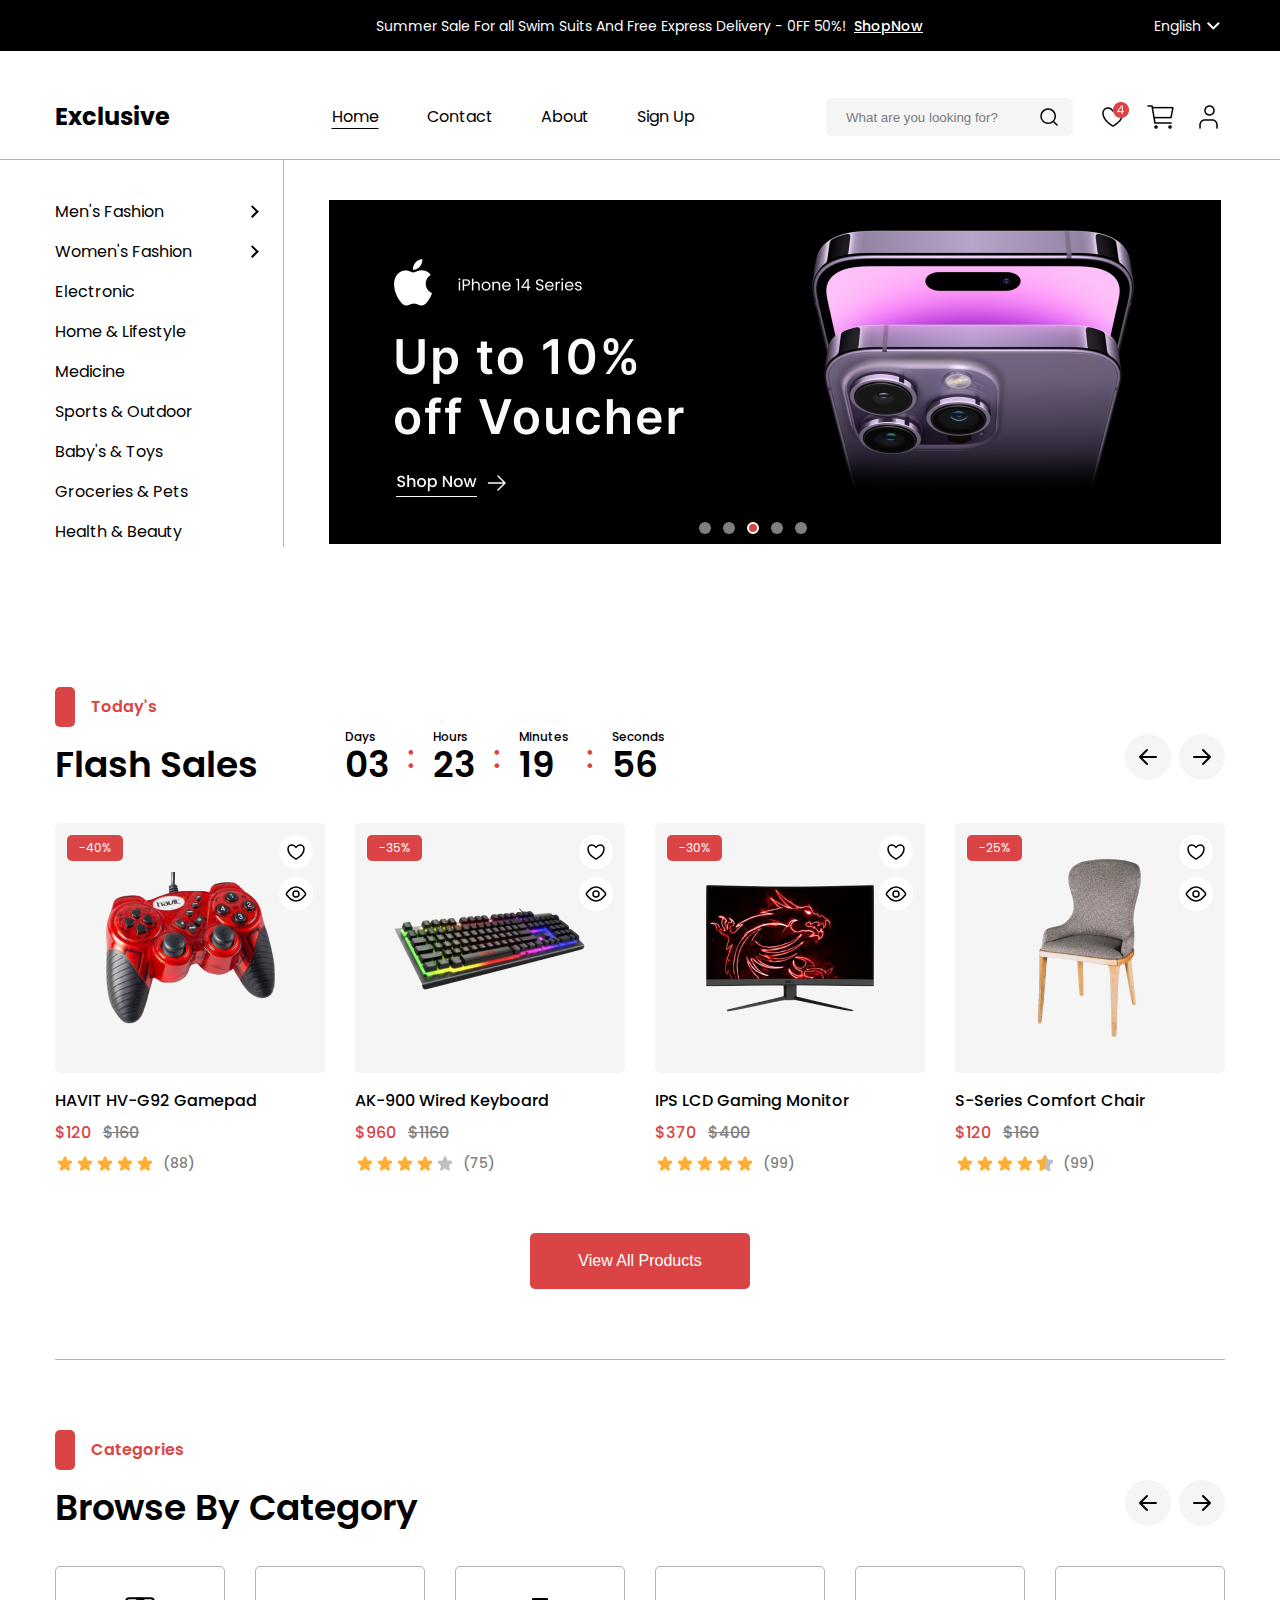
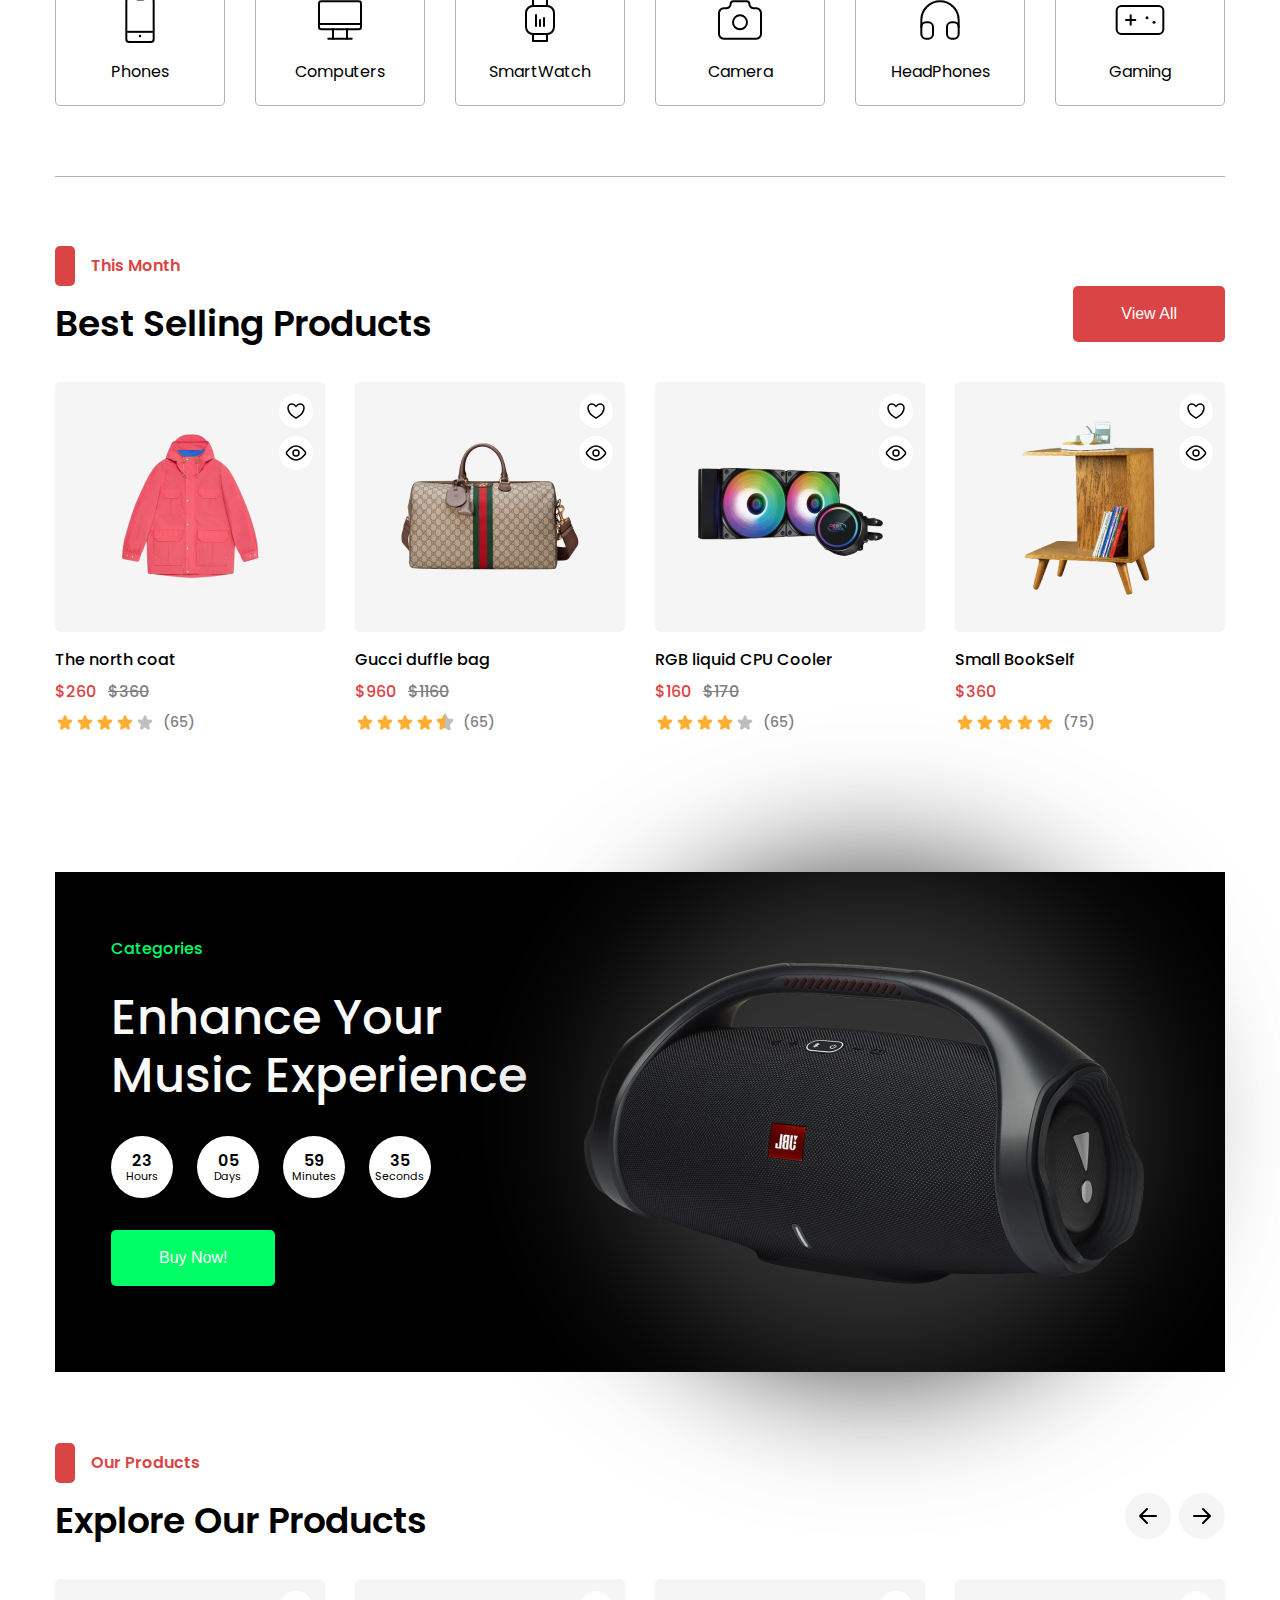
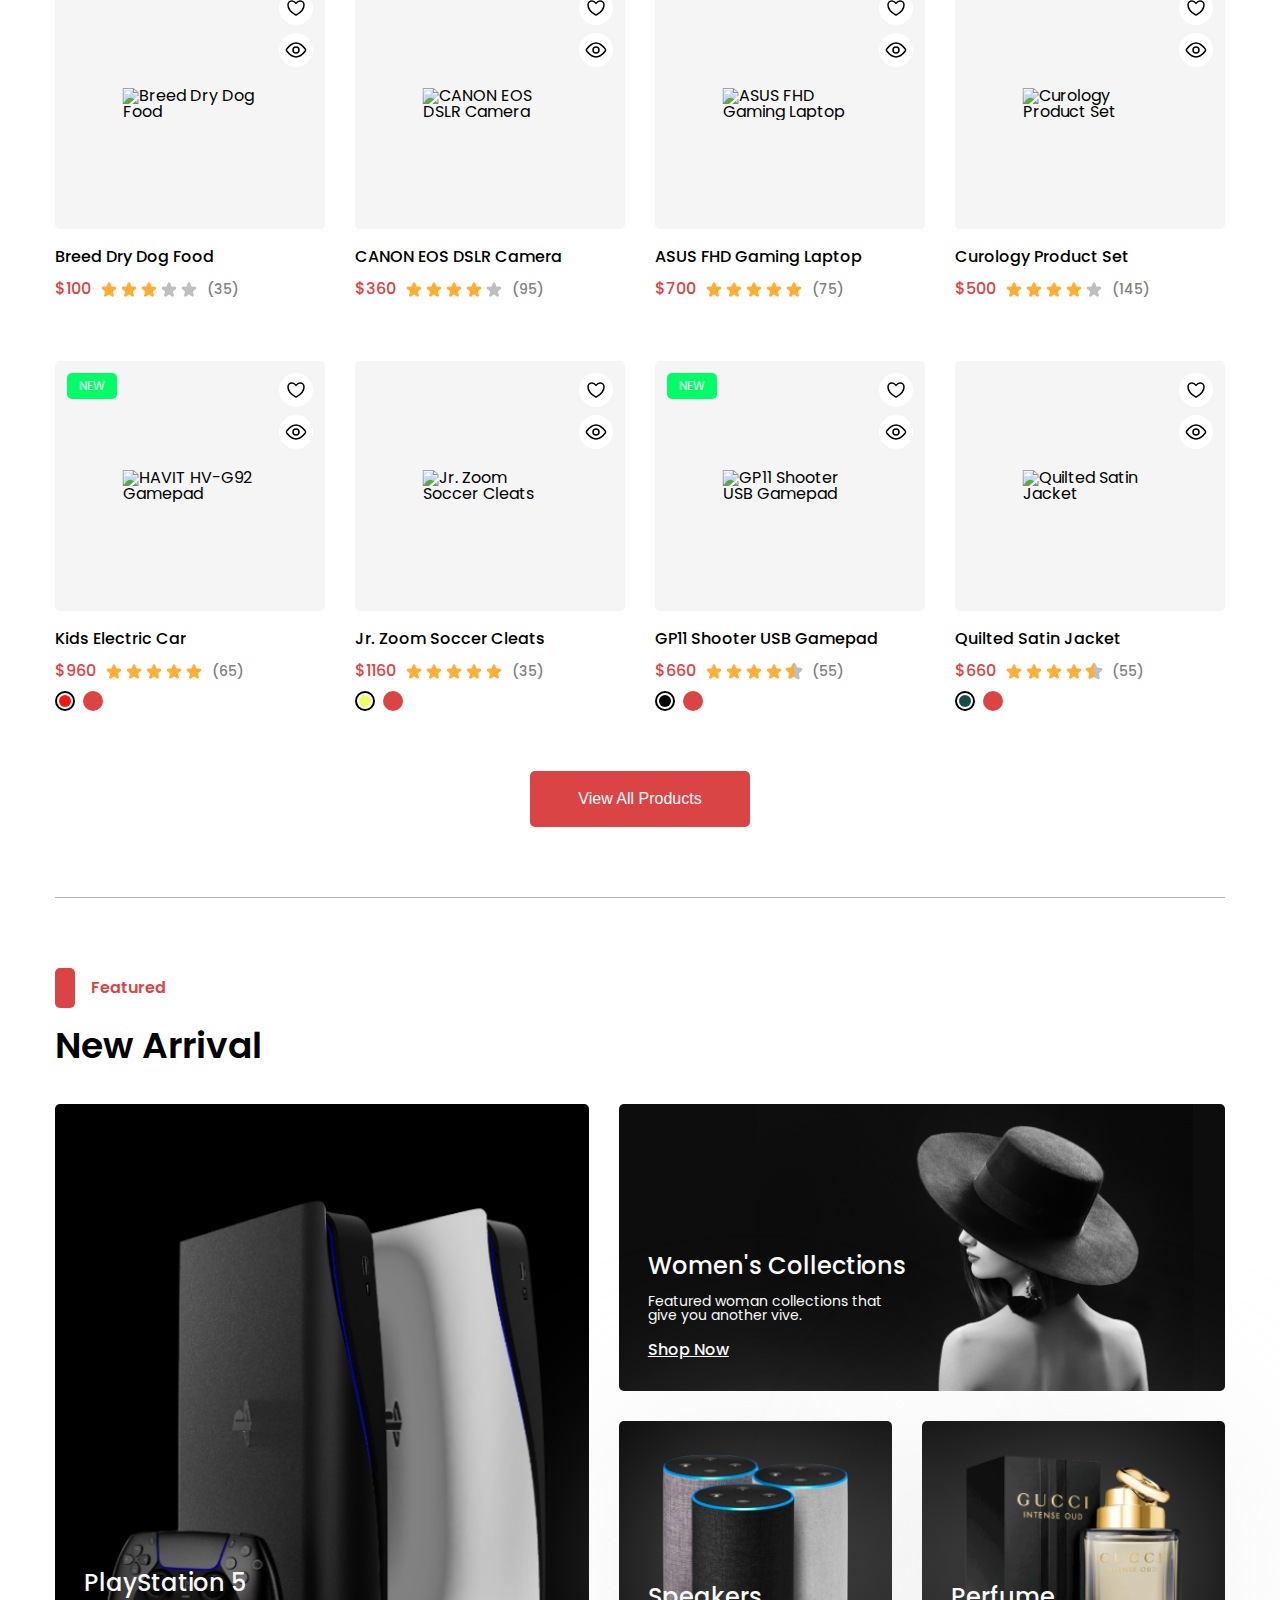
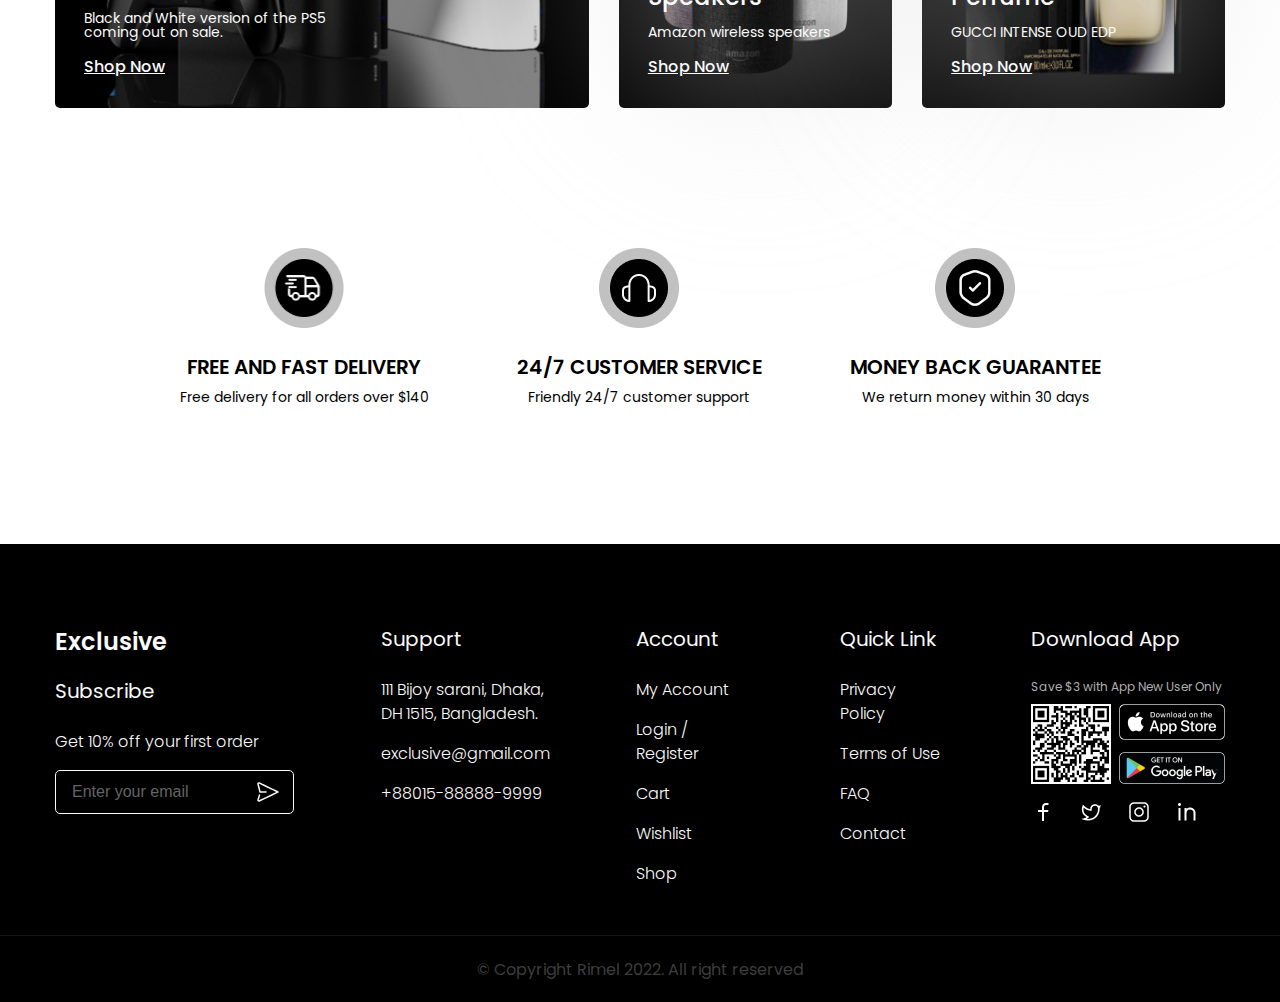
==== index.html @ c758a9e6 "not-found page" ====
<!DOCTYPE html>
<html lang="en">
<head>
	<meta charset="UTF-8">
	<meta name="viewport" content="width=device-width, initial-scale=1.0">
	<title>E-Commerce Website</title>
	<link rel="preconnect" href="https://fonts.googleapis.com">
	<link rel="preconnect" href="https://fonts.gstatic.com" crossorigin>
	<link href="https://fonts.googleapis.com/css2?family=Poppins:wght@100;200;300;400;500;600;700;800;900&display=swap" rel="stylesheet">
	<link rel="stylesheet" href="./css/style.css">
</head>
<body>
	
	<div class="wrapper">

		<header class="top-header">
			<div class="container">
				<div class="top-header__inner">
					<p>Summer Sale For all Swim Suits And Free Express Delivery - 0FF 50%!<a href="#">ShopNow</a></p>
					<div class="language-select">
						English
						<img src="./images/icons/drop-down.svg" alt="drop-down icon">
					</div>
				</div>
			</div>
		</header>

		<header class="header">

			<div class="container">
				<div class="header__inner">
					<a href="#" class="logo">Exclusive</a>
					<nav class="header-menu">
						<ul class="header-menu__list">		
							<li class="header-menu__list-item"><a href="" class="header-menu__list-link active-link">Home</a></li>
							<li class="header-menu__list-item"><a href="" class="header-menu__list-link">Contact</a></li>
							<li class="header-menu__list-item"><a href="" class="header-menu__list-link">About</a></li>
							<li class="header-menu__list-item"><a href="" class="header-menu__list-link">Sign Up</a></li>
						</ul>
					</nav>
					<div class="header-search-bar">
						<div class="search-bar">
							<input type="text" placeholder="What are you looking for?">
							<img class="search-icon" src="./images/icons/search.svg" alt="search-icon">
						</div>
						<div class="action-bar">
							<img src="./images/icons/wishlist.png" alt="wishlist">
							<img src="./images/icons/cart1.png" alt="favorite">
							<img src="./images/icons/user.png" alt="favorite">
						</div>
					</div>
				</div>
			</div>
		</header>

		<section class="hero-secton">
			<div class="container">
				<div class="hero-section__inner">
					<ul class="catalog-menu">
						<li class="catalog-menu__item">
							Men's Fashion
							<img class="arrow-expand" src="./images/icons/drop-down.png" alt="arrow-expand">
						</li>
						<li class="catalog-menu__item">
							Women's Fashion
							<img class="arrow-expand" src="./images/icons/drop-down.png" alt="arrow-expand">
						</li>
						<li class="catalog-menu__item"><a href="#">Electronic</a></li>
						<li class="catalog-menu__item"><a href="#">Home & Lifestyle</a></li>
						<li class="catalog-menu__item"><a href="#">Medicine</a></li>
						<li class="catalog-menu__item"><a href="#">Sports & Outdoor</a></li>
						<li class="catalog-menu__item"><a href="#">Baby's & Toys</a></li>
						<li class="catalog-menu__item"><a href="#">Groceries & Pets</a></li>
						<li class="catalog-menu__item"><a href="#">Health & Beauty</a></li>
					</ul>
					<div class="hero-slider">
						<img src="./images/Frame 560.png" alt="Hero Section">
						<div class="slider-swap">
							<div></div>
							<div></div>
							<div class="active-slider"></div>
							<div></div>
							<div></div>
						</div>
					</div>
				</div>
			</div>
		</section>

		<main class="main">
			<div class="container">
				<section class="today">
					<div class="section-description">
						<header class="section-header">
							<h1 class="section-header__name">Today's</h1>
							<h2 class="description-text">Flash Sales</h2>
						</header>
						<div class="section-options">
							<div class="sales-counter">
								<div>
									<p>Days</p>
									<span>03</span>
								</div>
								<span>:</span>
								<div>
									<p>Hours</p>
									<span>23</span>
								</div>
								<span>:</span>
								<div>
									<p>Minutes</p>
									<span>19</span>
								</div>
								<span>:</span>
								<div>
									<p>Seconds</p>
									<span>56</span>
								</div>
							</div>
							<div class="paginator">
								<img src="./images/icons/arrow-left.svg" alt="arrow-left" class="arrow-left">
								<img src="./images/icons/arrow-right.svg" alt="arrow-right" class="arrow-right">
							</div>
						</div>
					</div>
					<div class="cards-list">
						<div class="card">
							<div class="card-image-wrapper">
								<img src="./images/Frame 611.png" alt="HAVIT HV-G92 Gamepad" class="card-image">
							</div>
							<div class="discount">-40%</div>
							<div class="card-options">
								<img src="./images/icons/heart-small.svg" alt="heart-small" class="card-options__icon">
								<img src="./images/icons/quick-view.svg" alt="quick-view" class="card-options__icon">
							</div>
							<div class="card-details">
								<p class="card-name">HAVIT HV-G92 Gamepad</p>
								<div class="card-price">
									<p class="new-price">&#36;120</p>
									<p class="old-price">&#36;160</p>
								</div>
								<div class="rate">
									<img src="./images/five-star.png" alt="rate">
									<p class="card-rate">(88)</p>
								</div>
							</div>
						</div>
						<div class="card">
							<div class="card-image-wrapper">
								<img src="./images/Frame 612.png" alt="K-900 Wired Keyboard" class="card-image">
							</div>
							<div class="discount">-35%</div>
							<div class="card-options">
								<img src="./images/icons/heart-small.svg" alt="heart-small" class="card-options__icon">
								<img src="./images/icons/quick-view.svg" alt="quick-view" class="card-options__icon">
							</div>
							<div class="card-details">
								<p class="card-name">AK-900 Wired Keyboard</p>
								<div class="card-price">
									<p class="new-price">&#36;960</p>
									<p class="old-price">&#36;1160</p>
								</div>
								<div class="rate">
									<img src="./images/four-star.png" alt="rate">
									<p class="card-rate">(75)</p>
								</div>
							</div>
						</div>
						<div class="card">
							<div class="card-image-wrapper">
								<img src="./images/Frame 613.png" alt="IPS LCD Gaming Monitor" class="card-image">
							</div>
							<div class="discount">-30%</div>
							<div class="card-options">
								<img src="./images/icons/heart-small.svg" alt="heart-small" class="card-options__icon">
								<img src="./images/icons/quick-view.svg" alt="quick-view" class="card-options__icon">
							</div>
							<div class="card-details">
								<p class="card-name">IPS LCD Gaming Monitor</p>
								<div class="card-price">
									<p class="new-price">&#36;370</p>
									<p class="old-price">&#36;400</p>
								</div>
								<div class="rate">
									<img src="./images/five-star.png" alt="rate">
									<p class="card-rate">(99)</p>
								</div>
							</div>
						</div>
						<div class="card">
							<div class="card-image-wrapper">
								<img src="./images/Frame 614.png" alt="S-Series Comfort Chair" class="card-image">
							</div>
							<div class="discount">-25%</div>
							<div class="card-options">
								<img src="./images/icons/heart-small.svg" alt="heart-small" class="card-options__icon">
								<img src="./images/icons/quick-view.svg" alt="quick-view" class="card-options__icon">
							</div>
							<div class="card-details">
								<p class="card-name">S-Series Comfort Chair</p>
								<div class="card-price">
									<p class="new-price">&#36;120</p>
									<p class="old-price">&#36;160</p>
								</div>
								<div class="rate">
									<img src="./images/four-half-star.png" alt="rate">
									<p class="card-rate">(99)</p>
								</div>
							</div>
						</div>
					</div>
					<div class="button-wrapper" style="justify-content: center;">					
						<button class="button button-primary">View All Products</button>
					</div>
				</section>
				<hr class="divider">
				<section class="categories">
					<div class="section-description">
						<header class="section-header">
							<h1 class="section-header__name">Categories</h1>
							<h2 class="description-text">Browse By Category</h2>
						</header>
						<div class="section-options">
							<div class="paginator">
								<img src="./images/icons/arrow-left.svg" alt="arrow-left" class="arrow-left">
								<img src="./images/icons/arrow-right.svg" alt="arrow-right" class="arrow-right">
							</div>
						</div>
					</div>
					<div class="category-list">
						<div class="category">
							<img src="./images/icons/category-cellphone.svg" alt="phone icon" class="category-icon">
							<p class="category-name">Phones</p>
						</div>
						<div class="category">
							<img src="./images/icons/category-computer.svg" alt="computer icon" class="category-icon">
							<p class="category-name">Computers</p>
						</div>
						<div class="category">
							<img src="./images/icons/category-smartwatch.svg" alt="smartwatch icon" class="category-icon">
							<p class="category-name">SmartWatch</p>
						</div>
						<div class="category">
							<img src="./images/icons/category-camera.svg" alt="camera icon" class="category-icon">
							<p class="category-name">Camera</p>
						</div>
						<div class="category">
							<img src="./images/icons/category-headphones.svg" alt="headphones icon" class="category-icon">
							<p class="category-name">HeadPhones</p>
						</div>
						<div class="category">
							<img src="./images/icons/category-gamepad.svg" alt="gaming icon" class="category-icon">
							<p class="category-name">Gaming</p>
						</div>
					</div>
				</section>
				<hr class="divider">
				<section class="this-month">
					<div class="section-description">
						<header class="section-header">
							<h1 class="section-header__name">This Month</h1>
							<h2 class="description-text">Best Selling Products</h2>
						</header>
						<div class="section-options">
							<div class="button-wrapper" style="justify-content: end;">
								<button class="button button-primary">View All</button>
							</div>
						</div>
					</div>
					<div class="cards-list">
						<div class="card">
							<div class="card-image-wrapper">
								<img src="./images/Frame 615.png" alt="The north coat" class="card-image">
							</div>
							<div class="card-options">
								<img src="./images/icons/heart-small.svg" alt="heart-small" class="card-options__icon">
								<img src="./images/icons/quick-view.svg" alt="quick-view" class="card-options__icon">
							</div>
							<div class="card-details">
								<p class="card-name">The north coat</p>
								<div class="card-price">
									<p class="new-price">&#36;260</p>
									<p class="old-price">&#36;360</p>
								</div>
								<div class="rate">
									<img src="./images/four-star.png" alt="rate">
									<p class="card-rate">(65)</p>
								</div>
							</div>
						</div>
						<div class="card">
							<div class="card-image-wrapper">
								<img src="./images/Frame 616.png" alt="Gucci duffle bag" class="card-image">
							</div>
							<div class="card-options">
								<img src="./images/icons/heart-small.svg" alt="heart-small" class="card-options__icon">
								<img src="./images/icons/quick-view.svg" alt="quick-view" class="card-options__icon">
							</div>
							<div class="card-details">
								<p class="card-name">Gucci duffle bag</p>
								<div class="card-price">
									<p class="new-price">&#36;960</p>
									<p class="old-price">&#36;1160</p>
								</div>
								<div class="rate">
									<img src="./images/four-half-star.png" alt="rate">
									<p class="card-rate">(65)</p>
								</div>
							</div>
						</div>
						<div class="card">
							<div class="card-image-wrapper">
								<img src="./images/Frame 617.png" alt="RGB liquid CPU Cooler" class="card-image">
							</div>
							<div class="card-options">
								<img src="./images/icons/heart-small.svg" alt="heart-small" class="card-options__icon">
								<img src="./images/icons/quick-view.svg" alt="quick-view" class="card-options__icon">
							</div>
							<div class="card-details">
								<p class="card-name">RGB liquid CPU Cooler</p>
								<div class="card-price">
									<p class="new-price">&#36;160</p>
									<p class="old-price">&#36;170</p>
								</div>
								<div class="rate">
									<img src="./images/four-star.png" alt="rate">
									<p class="card-rate">(65)</p>
								</div>
							</div>
						</div>
						<div class="card">
							<div class="card-image-wrapper">
								<img src="./images/Frame 618.png" alt="Small BookSelf" class="card-image">
							</div>
							<div class="card-options">
								<img src="./images/icons/heart-small.svg" alt="heart-small" class="card-options__icon">
								<img src="./images/icons/quick-view.svg" alt="quick-view" class="card-options__icon">
							</div>
							<div class="card-details">
								<p class="card-name">Small BookSelf</p>
								<div class="card-price">
									<p class="new-price">&#36;360</p>
								</div>
								<div class="rate">
									<img src="./images/five-star.png" alt="rate">
									<p class="card-rate">(75)</p>
								</div>
							</div>
						</div>
					</div>
				</section>
				<div class="special-offer">
					<div class="special-offer__left">
						<p>Categories</p>
						<h3>Enhance Your Music Experience</h3>
						<div class="special-offer__counter">
							<div>
								<span>23</span>
								<p>Hours</p>
							</div>
							<div>
								<span>05</span>
								<p>Days</p>
							</div>
							<div>
								<span>59</span>
								<p>Minutes</p>
							</div>
							<div>
								<span>35</span>
								<p>Seconds</p>
							</div>
						</div>
						<div class="button-wrapper" style="justify-content: start;">
							<button class="button button-special-offer">Buy Now!</button>
						</div>
					</div>
					<div class="special-offer__right">
						<img src="./images/JBL.png" alt="JBL">
						<div class="special-offer__right-shadow"></div>
					</div>
				</div>
				<section class="products">
					<div class="section-description">
						<header class="section-header">
							<h1 class="section-header__name">Our Products</h1>
							<h2 class="description-text">Explore Our Products</h2>
						</header>
						<div class="section-options">
							<div class="paginator">
								<img src="./images/icons/arrow-left.svg" alt="arrow-left" class="arrow-left">
								<img src="./images/icons/arrow-right.svg" alt="arrow-right" class="arrow-right">
							</div>
						</div>
					</div>
					<div class="cards-list">
						<div class="card">
							<div class="card-image-wrapper">
								<img src="./images/Frame 601.png" alt="Breed Dry Dog Food" class="card-image">
							</div>
							<div class="card-options">
								<img src="./images/icons/heart-small.svg" alt="heart-small" class="card-options__icon">
								<img src="./images/icons/quick-view.svg" alt="quick-view" class="card-options__icon">
							</div>
							<div class="card-details">
								<p class="card-name">Breed Dry Dog Food</p>
								<div class="rate">
									<p class="new-price">&#36;100</p>
									<img src="./images/three-star.png" alt="rate">
									<p class="card-rate">(35)</p>
								</div>
							</div>
						</div>
						<div class="card">
							<div class="card-image-wrapper">
								<img src="./images/Frame 602.png" alt="CANON EOS DSLR Camera" class="card-image">
							</div>
							<div class="card-options">
								<img src="./images/icons/heart-small.svg" alt="heart-small" class="card-options__icon">
								<img src="./images/icons/quick-view.svg" alt="quick-view" class="card-options__icon">
							</div>
							<div class="card-details">
								<p class="card-name">CANON EOS DSLR Camera</p>
								<div class="rate">
									<p class="new-price">&#36;360</p>
									<img src="./images/four-star.png" alt="rate">
									<p class="card-rate">(95)</p>
								</div>
							</div>
						</div>
						<div class="card">
							<div class="card-image-wrapper">
								<img src="./images/Frame 603.png" alt="ASUS FHD Gaming Laptop" class="card-image">
							</div>
							<div class="card-options">
								<img src="./images/icons/heart-small.svg" alt="heart-small" class="card-options__icon">
								<img src="./images/icons/quick-view.svg" alt="quick-view" class="card-options__icon">
							</div>
							<div class="card-details">
								<p class="card-name">ASUS FHD Gaming Laptop</p>
								<div class="rate">
									<p class="new-price">&#36;700</p>
									<img src="./images/five-star.png" alt="rate">
									<p class="card-rate">(75)</p>
								</div>
							</div>
						</div>
						<div class="card">
							<div class="card-image-wrapper">
								<img src="./images/Frame 604.png" alt="Curology Product Set " class="card-image">
							</div>
							<div class="card-options">
								<img src="./images/icons/heart-small.svg" alt="heart-small" class="card-options__icon">
								<img src="./images/icons/quick-view.svg" alt="quick-view" class="card-options__icon">
							</div>
							<div class="card-details">
								<p class="card-name">Curology Product Set </p>
								<div class="rate">
									<p class="new-price">&#36;500</p>
									<img src="./images/four-star.png" alt="rate">
									<p class="card-rate">(145)</p>
								</div>
							</div>
						</div>
						<div class="card">
							<div class="card-image-wrapper">
								<img src="./images/Frame 605.png" alt="HAVIT HV-G92 Gamepad" class="card-image">
							</div>
							<div class="new-incoming">NEW</div>
							<div class="card-options">
								<img src="./images/icons/heart-small.svg" alt="heart-small" class="card-options__icon">
								<img src="./images/icons/quick-view.svg" alt="quick-view" class="card-options__icon">
							</div>
							<div class="card-details">
								<p class="card-name">Kids Electric Car</p>
								<div class="rate">
									<p class="new-price">&#36;960</p>
									<img src="./images/five-star.png" alt="rate">
									<p class="card-rate">(65)</p>
								</div>
								<div class="color-version">
									<div class="active-color">
										<div style="background-color: #fb1314;"></div>
									</div>
									<div class="nonactive-color"></div>
								</div>
							</div>
						</div>
						<div class="card">
							<div class="card-image-wrapper">
								<img src="./images/Frame 606.png" alt="Jr. Zoom Soccer Cleats" class="card-image">
							</div>
							<div class="card-options">
								<img src="./images/icons/heart-small.svg" alt="heart-small" class="card-options__icon">
								<img src="./images/icons/quick-view.svg" alt="quick-view" class="card-options__icon">
							</div>
							<div class="card-details">
								<p class="card-name">Jr. Zoom Soccer Cleats</p>
								<div class="rate">
									<p class="new-price">&#36;1160</p>
									<img src="./images/five-star.png" alt="rate">
									<p class="card-rate">(35)</p>
								</div>
								<div class="color-version">
									<div class="active-color">
										<div style="background-color: #eeff61;"></div>
									</div>
									<div class="nonactive-color"></div>
								</div>
							</div>
						</div>
						<div class="card">
							<div class="card-image-wrapper">
								<img src="./images/Frame 607.png" alt="GP11 Shooter USB Gamepad" class="card-image">
							</div>
							<div class="new-incoming">NEW</div>
							<div class="card-options">
								<img src="./images/icons/heart-small.svg" alt="heart-small" class="card-options__icon">
								<img src="./images/icons/quick-view.svg" alt="quick-view" class="card-options__icon">
							</div>
							<div class="card-details">
								<p class="card-name">GP11 Shooter USB Gamepad</p>
								<div class="rate">
									<p class="new-price">&#36;660</p>
									<img src="./images/four-half-star.png" alt="rate">
									<p class="card-rate">(55)</p>
								</div>
								<div class="color-version">
									<div class="active-color">
										<div style="background-color: #000000;"></div>
									</div>
									<div class="nonactive-color"></div>
								</div>
							</div>
						</div>
						<div class="card">
							<div class="card-image-wrapper">
								<img src="./images/Frame 608.png" alt="Quilted Satin Jacket" class="card-image">
							</div>
							<div class="card-options">
								<img src="./images/icons/heart-small.svg" alt="heart-small" class="card-options__icon">
								<img src="./images/icons/quick-view.svg" alt="quick-view" class="card-options__icon">
							</div>
							<div class="card-details">
								<p class="card-name">Quilted Satin Jacket</p>
								<div class="rate">
									<p class="new-price">&#36;660</p>
									<img src="./images/four-half-star.png" alt="rate">
									<p class="card-rate">(55)</p>
								</div>
								<div class="color-version">
									<div class="active-color">
										<div style="background-color: #184a48;"></div>
									</div>
									<div class="nonactive-color"></div>
								</div>
							</div>
						</div>
					</div>
					<div class="button-wrapper" style="justify-content: center;">
						<button class="button button-primary">View All Products</button>
					</div>
				</section>
				<hr class="divider">
				<section class="featured">
					<div class="section-description">
						<header class="section-header">
							<h1 class="section-header__name">Featured</h1>
							<h2 class="description-text">New Arrival</h2>
						</header>
					</div>
					<div class="featured-cards">
						<div class="playstation">
							<div class="featured-description">
								<h4>PlayStation 5</h4>
								<p>Black and White version of the PS5 <br> coming out on sale.</p>
								<a href="#">Shop Now</a>
							</div>
							<img src="./images/arrival-ps.png" alt="PlayStation">
						</div>
						<div class="women-collection">
							<div class="featured-description">
								<h4>Women's Collections</h4>
								<p>Featured woman collections that <br> give you another vive.</p>
								<a href="#">Shop Now</a>
							</div>
							<img src="./images/arrival-woman.png" alt="Woman Collection">
						</div>
						<div class="speakers">
							<div class="featured-description">
								<h4>Speakers</h4>
								<p>Amazon wireless speakers</p>
								<a href="#">Shop Now</a>
							</div>
							<img src="./images/arrival-speakers.png" alt="Speakers">
						</div>
						<div class="perfume">
							<div class="featured-description">
								<h4>Perfume</h4>
								<p>GUCCI INTENSE OUD EDP</p>
								<a href="#">Shop Now</a>
							</div>
							<img src="./images/arrival-gucci.png" alt="Gucci">
						</div>
					</div>
				</section>
				<section class="services">
					<div class="services-item">
						<img class="service-icon" src="./images/icons/services-1.png" alt="services-1">
						<h6 class="service-name">FREE AND FAST DELIVERY</h6>
						<p class="service-description">Free delivery for all orders over $140</p>
					</div>
					<div class="services-item">
						<img class="service-icon" src="./images/icons/services-2.png" alt="services-2">
						<h6 class="service-name">24/7 CUSTOMER SERVICE</h6>
						<p class="service-description">Friendly 24/7 customer support</p>
					</div>
					<div class="services-item">
						<img class="service-icon" src="./images/icons/services-3.png" alt="services-3">
						<h6 class="service-name">MONEY BACK GUARANTEE</h6>
						<p class="service-description">We return money within 30 days</p>
					</div>
				</section>
			</div>
		

		</main>

		<footer class="footer">
			<div class="container">
				<nav class="footer-menu">
					<ul class="footer-menu__list">
						<li class="footer-menu__item">
							<h4 class="footer-menu__exclusive">Exclusive</h4>
						</li>
						<li class="footer-menu__item">
							<p class="footer-menu__title">Subscribe</p>
						</li>
						<li class="footer-menu__item">
							<p class="footer-menu__link">Get 10% off your first order</p>
							<div class="input-wrapper">
								<input type="text" class="footer-menu__input" placeholder="Enter your email">
								<img class="send-icon" src="./images/icons/send-arrow.png" alt="send-icon">
							</div>
						</li>
					</ul>
					<ul class="footer-menu__list">
						<li class="footer-menu__item">
							<p class="footer-menu__title">Support</p>
						</li>
						<li class="footer-menu__item">
							<a href="#" class="footer-menu__link">111 Bijoy sarani, Dhaka, <br>  DH 1515, Bangladesh.</a>
						</li>
						<li class="footer-menu__item">
							<a href="#" class="footer-menu__link">exclusive@gmail.com</a>
						</li>
						<li class="footer-menu__item">
							<a href="#" class="footer-menu__link">+88015-88888-9999</a>
						</li>
					</ul>
					<ul class="footer-menu__list">
						<li class="footer-menu__item">
							<p class="footer-menu__title">Account</p>
						</li>
						<li class="footer-menu__item">
							<a href="#" class="footer-menu__link">My Account</a>
						</li>
						<li class="footer-menu__item">
							<a href="#" class="footer-menu__link">Login / Register</a>
						</li>
						<li class="footer-menu__item">
							<a href="#" class="footer-menu__link">Cart</a>
						</li>
						<li class="footer-menu__item">
							<a href="#" class="footer-menu__link">Wishlist</a>
						</li>
						<li class="footer-menu__item">
							<a href="#" class="footer-menu__link">Shop</a>
						</li>
					</ul>
					<ul class="footer-menu__list">
						<li class="footer-menu__item">
							<p class="footer-menu__title">Quick Link</p>
						</li>
						<li class="footer-menu__item">
							<a href="#" class="footer-menu__link">Privacy Policy</a>
						</li>
						<li class="footer-menu__item">
							<a href="#" class="footer-menu__link">Terms of Use</a>
						</li>
						<li class="footer-menu__item">
							<a href="#" class="footer-menu__link">FAQ</a>
						</li>
						<li class="footer-menu__item">
							<a href="#" class="footer-menu__link">Contact</a>
						</li>
					</ul>
					<ul class="footer-menu__list">
						<li class="footer-menu__item">
							<p class="footer-menu__title">Download App</p>
						</li>
						<li class="footer-menu__item">
							<p class="footer-menu__description">Save $3 with App New User Only</p>
							<div class="app-download">
								<img src="./images/qrcode1.png" alt="QRCode">
								<div class="app-links">
									<img src="./images/download-app.png" alt="App Store link">
									<img src="./images/download-google.png" alt="Google Play link">
								</div>
							</div>
						</li>
						<li class="footer-menu__item">
							<div class="socials">
								<img src="./images/icons/icon-facebook.png" alt="Facebook">
								<img src="./images/icons/icon-twitter.png" alt="Twitter">
								<img src="./images/icons/icon-instagram.png" alt="Instagram">
								<img src="./images/icons/icon-linkedin.png" alt="LinkedIn">
							</div>
						</li>
					</ul>
				</nav>
			</div>
			<div class="copyright">
				&copy; Copyright Rimel 2022. All right reserved
			</div>
		</footer>
	</div>

</body>
</html>
---- css/style.css ----
@import url(./reset.css);

:root {
	/* COLORS */
}

html, body {
	font-family: Poppins, sans-serif;
	font-size: 16px;
	height: 100%;
}

body {
	height: 100vh;
}

.catalog-menu__item:hover,
.card:hover {
	cursor: pointer;
}

.container {
	max-width: 1200px;
	padding: 0 15px;
	margin: 0 auto;
}

.top-header {
	background-color: #000000;
}

.top-header__inner {
	display: flex;
	justify-content: end;
	align-items: center;
	gap: 231px;
	padding: 13.5px 0;
	font-size: 14px;
	color: #fafafa;
}

.top-header__inner p a {
	margin-left: 8px;
	color: #ffffff;
	font-weight: 500;
	text-decoration: underline;
}

.language-select {
	display: flex;
	align-items: center;
}

/* HEADER */

.header {
	border-bottom: 0.5px solid #b3b3b3;
}

.header__inner {
	display: flex;
	justify-content: space-between;
	align-items: center;
	margin: 47px 0 23px 0;
}

.logo {
	font-size: 24px;
	font-weight: 700;
	color: #000000;
}

.header-menu {
	margin: 0 130px 0 160px;	
}

.header-menu__list {
	display: flex;
	gap: 48px;
}

.header-menu__list-link {
	text-underline-offset: 6px;
}

.header-search-bar {
	display: flex;
	gap: 24px;
}

.search-bar {
	position: relative;
}

.header-search-bar input {
	height: 38px;
	padding: 7px 50px 7px 20px;
	border: none;
	outline: none;
	background-color:#f5f5f5;
	border-radius: 5px;
}

.header-search-bar input::-webkit-input-placeholder {
	color: #7b7b7b;
}

.search-icon {
	position: absolute;
	right: 0;
	top: 7px;
	margin-right: 12px;
}

.action-bar {
	display: flex;
	align-items: center;
	gap: 16px;
}

.action-bar img {
	height: 32px;
	width: 32px;
}

.active-link {
	text-decoration: underline;
}

/* HERO SECTION */

.hero-section {

}

.hero-section__inner {
	display: flex;
	margin-bottom: 140px;
}

.catalog-menu {
	padding: 40px 16px 0 0;
	display: flex;
	flex-direction: column;
	gap: 16px;
	line-height: 1.5;
	border-right: 0.5px solid #b3b3b3;
}

.catalog-menu__item {
	display: flex;
	justify-content: space-between;
	align-items: center;
	gap: 51px;
}

.arrow-expand {
	transform: rotate(270deg);
}

.hero-slider {
	position: relative;
	padding: 40px 0 0 45px;
}

.slider-swap {
	position: absolute;
	display: flex;
	gap: 12px;
	bottom: 13px;
	left: 50%;
	transform: translateX(-50%);
}

.slider-swap div {
	width: 12px;
	height: 12px;
	background-color:#7f7f7f;
	border-radius: 50%;
}

.active-slider {
	width: 14px;
	height: 14px;
	background-color:#db4444 !important;
	border: 2px solid #ffffff;
}

/* MAIN SECTION */

.section-description {
	width: 100%;
	display: flex;
	gap: 87px;
	margin-bottom: 40px;
	align-items: end;
}

.section-header {
	display: flex;
	flex-direction: column;
	gap: 20px;
}

.section-header__name {
	display: flex;
	align-items: center;
	font-size: 16px;
	font-weight: 600;
	color:#db4444;
}

.section-header__name::before {
	content: '';
	display: inline-block;
	margin-right: 16px;
	width: 20px;
	height: 40px;
	background-color: #db4444;
	border-radius: 5px;
}

.section-options {
	width: 100%;
	display: flex;
	align-items: center;
}

.description-text {
	font-size: 36px;
	font-weight: 600;
	white-space: nowrap;
}

.sales-counter {
	display: flex;
	gap: 17px;
	align-items: center;
}

.sales-counter > div > p{
	font-size: 12px;
	font-weight: 500;
	margin-bottom: 4px;
} 

.sales-counter > div > span{
	font-size: 36px;
	font-weight: 600;
} 

.sales-counter > span {
	font-size: 32px;
	font-weight: 500;
	color: #db4444;
}

.paginator {
	display: flex;
	gap: 8px;
	flex: 1;
	justify-content: flex-end;
}

.arrow-left, 
.arrow-right {
	padding: 11px;
	background-color: #f5f5f5;
	border-radius: 50%;
}

.cards-list {
	display: grid;
	grid-template-columns: repeat(4, 1fr);
	gap: 60px 30px;
	margin-bottom: 60px;
}

.card {
	width: 270px;
	/* height: 350px; */
	position: relative;
}

.card-image-wrapper {
	position: relative;
	width: 270px;
	height: 250px;
	background-color: #f5f5f5;
	border-radius: 5px;
}

.card-image {
	position: absolute;
	top: 50%;
	left: 50%;
	transform: translate(-50%, -50%);
}

.discount {
	position: absolute;
	top: 12px;
	left: 12px;
	padding: 4px 12px;
	font-size: 12px;
	line-height: 1.5;
	color: #ffffff;
	background-color: #db4444;
	border-radius: 5px;
}

.card-options {
	position: absolute;
	top: 12px;
	right: 12px;
	display: flex;
	flex-direction: column;
	gap: 8px;
}

.card-options__icon {
	padding: 5px;
	background-color: #ffffff;
	border-radius: 50%;
}

.card-details {
	margin-top: 16px;
	display: flex;
	flex-direction: column;
	gap: 8px;
}

.card-details > * {
	line-height: 1.5;
}

.card-name {
	font-weight: 500;
}

.card-price {
	display: flex;
	gap: 12px;
	font-weight: 500;
}

.new-price {
	color: #db4444;
}

.old-price {
	color: #808080;
	text-decoration: line-through;
}

.rate {
	display: flex;
	gap: 8px;
	align-items: center;
	font-weight: 500;
}

.card-rate {
	font-size: 14px;
	line-height: 1;
	color:#808080;
}

.color-version {
	display: flex;
	align-items: center;
	gap: 8px;
}

.active-color {
	height: 20px;
	width: 20px;
	border: 2px solid #000000;
	padding: 2px;
	border-radius: 50%;
}

.active-color div {
	height: 100%;
	width: 100%;
	border-radius: 50%;
}

.nonactive-color {
	height: 20px;
	width: 20px;
	background-color: #db4444;
	border-radius: 50%;
}

/* BUTTONS */

.button-wrapper {
	width: 100%;
	display: flex;
	align-items: center;
}

.button {
	font-size: 16px;
	line-height: 1.5;
	font-weight: 500;
	border-radius: 5px;
	border: none;
}

.button-primary {
	padding: 16px 48px;
	color: #ffffff;
	background-color: #db4444;
}

.button-special-offer {
	padding: 16px 48px;
	color: #ffffff;
	background-color: #00ff66;
}

.button-sign-red {
	width: 100%;
	padding: 16px 0;
	color: #ffffff;
	background-color: #db4444;
}

.button-sign-white {
	width: 100%;
	padding: 16px 0;
	color: #000000;
	background-color: #ffffff;
}

.divider {
	margin: 70px 0;
	border: none;
	height: 0.5px;
	background-color: #b3b3b3;
}

.category-list {
	display: flex;
	gap: 30px;
}

.category {
	width: 170px;
	padding: 25px 0;
	display: flex;
	flex-direction: column;
	justify-content: space-between;
	align-items: center;
	gap: 16px;
	border: 1px solid #b3b3b3;
	border-radius: 5px;
}

.new-incoming {
	position: absolute;
	top: 12px;
	left: 12px;
	padding: 4px 12px;
	font-size: 12px;
	line-height: 1.5;
	color: #ffffff;
	background-color: #00ff66;
	border-radius: 5px;
}

.special-offer {
	width: 100%;
	height: 500px;
	margin: 140px 0 71px 0;
	display: flex;
	background-color: #000000;
}

.special-offer__left {
	width: 443px;
	margin: 69px 0 0 56px;
	display: flex;
	flex-direction: column;
	gap: 32px;
}

.special-offer__left > p {
	color: #00ff66;
	font-size: 16px;
	font-weight: 500;
}

.special-offer__left > h3 {
	font-size: 48px;
	color: #fafafa;
	font-weight: 500;
	line-height: 1.2;
}

.special-offer__counter {
	display: flex;
	gap: 24px;
}

.special-offer__counter div {
	height: 62px;
	width: 62px;
	display: flex;
	flex-direction: column;
	align-items: center;
	justify-content: center;
	color: #000000;
	background-color: #ffffff;
	border-radius: 50%;
	line-height: 1.1;
}

.special-offer__counter span {
	font-size: 16px;
	font-weight: 600;
}

.special-offer__counter p {
  font-size: 11px;
}

.special-offer__right {
	position: relative;
	margin-left: 27px;
}

.special-offer__right img {
	position: relative;
	top: 50%;
	transform: translateY(-50%);
	z-index: 1;
}

.special-offer__right-shadow {
	position: absolute;
	width: 550px;
	height: 500px;
	top: 0; 
	right: 0;
	background-color: #333333;
	border-radius: 50%;
	filter: blur(70px);
}

.featured-cards {
	display: grid;
	grid-template-columns: repeat(4, 1fr);
	grid-template-rows: repeat(2, 1fr);
	gap: 30px;
	color: #fafafa;
}

.featured-cards img {
	height: 100%;
}

.playstation, 
.women-collection,
.speakers,
.perfume {
	position: relative;
	border-radius: 5px;
}

.playstation {
	grid-row: 1 / 3;
	grid-column: 1 / 3;
	padding: 89px 30px 0 29px;
	background-color: #000000;
}

.women-collection {
	grid-row: 1 / 2;
	grid-column: 3 / 5;
	padding: 0 0 0 138px;
	background-color: #0d0d0d;
}

.speakers {
	grid-row: 2 / 3;
	grid-column: 3 / 4;
}

.perfume {
	grid-row: 2 / 3;
	grid-column: 4 / 5;
}

.speakers, 
.perfume {
	position: relative;
	display: inline-block;
	padding: 31px 40px;
	background-color: #000000;
}

.speakers img, 
.perfume img {
	position: relative;
	z-index: 1;
}

.perfume::before,
.speakers::before {
  content: '';
  position: absolute;
  top: 50%;
  left: 50%;
  transform: translate(-50%, -50%);
  width: 100%;
  height: 100%;
  background-color: rgba(214, 214, 214, 0.4);
  border-radius: 50%;
  filter: blur(90px);
  z-index: 1;
}

.featured-description {
	position: absolute;
	left: 29px;
	bottom: 29px;
	display: flex;
	flex-direction: column;
	gap: 16px;
	z-index: 2;
}

.featured-description h4 {
	font-size: 24px;
	font-weight: 500;
}

.featured-description p {
	font-size: 14px;
}

.featured-description a {
	font-size: 16px;
	font-weight: 500;
	text-decoration: underline;
	line-height: 1.5;
}

.services {
	display: flex;
	justify-content: center;
	gap: 88px;
	margin: 140px 0;
}

.services-item {
	display: flex;
	flex-direction: column;
	align-items: center;
}

.service-icon {
	height: 80px;
	width: 80px;
	margin-bottom: 24px;
}

.service-name {
	font-size: 20px;
	font-weight: 600;
	margin-bottom: 8px;
	line-height: 1.5;
}

.service-description {
	font-size: 14px;
}

.footer {
	background-color: #000000;
}

.footer-menu {
	padding: 80px 0 60px 0;
	display: flex;
	gap: 87px;
}

.footer-menu__list {
	display: flex;
	flex-direction: column;
	gap: 16px;
	line-height: 1.5;
}

.footer-menu__title,
.footer-menu__link,
.footer-menu__exclusive {
	color: #fafafa;
}

.footer-menu__exclusive {
	font-size: 24px;
	font-weight: 600;
}

.footer-menu__title {
	font-size: 20px;
	font-weight: 400; 
	margin-bottom: 8px;
}

.input-wrapper {
	position: relative;
}

.footer-menu__input {
	width: 100%;
	padding: 12px 16px;
	margin-top: 16px;
	font-size: 16px;
	background: transparent;
	border: 1px solid #fafafa;
	border-radius: 5px;
	color: #ffffff;
}

.footer-menu__input::-webkit-input-placeholder {
	color: #646464;
}

.send-icon {
	position: absolute;
	right: 15px;
	top: 28px;
}

.footer-menu__link {
	font-weight: 300;
}

.footer-menu__description {
	font-size: 12px;
	color: #afafaf;
	margin-bottom: 8px;
}

.app-download {
	display: flex;
	gap: 8px;
}

.app-links {
	display: flex;
	flex-direction: column;
	gap: 12px;
}

.socials {
	display: flex;
	gap: 24px;
	align-items: center;
}

.copyright {
	position: relative;
	display: flex;
	justify-content: center;
	padding: 16px 0 24px 0;
	font-size: 16px;
	color: #3d3d3d;
}

.copyright::before {
	content: '';
	position: absolute;
	width: 100%;
	left: 0;
	bottom: 100%;
	margin-bottom: 10px;
	height: 1px;
	background-color: #141414;
}

/* -------------- SIGNUP PAGE ----------*/ 

.signup__inner {
	padding: 60px 0 140px 0;
	display: flex;
	gap: 129px;
}

.signup__inner > img {
	padding: 0;
	height: 100%;
}

.signup-form {
	padding: 125.5px 0;
}

.sign-input {
	border: none;
	border-bottom: 1px solid #808080;
	outline: none;
	line-height: 1.5;
}

.sign-input::-webkit-input-placeholder {
	color: #999999;
}


/* NOT-FOUND PAGE */

.roadmap {
	display: flex;
	align-items: center;
	gap: 10px;
	margin: 80px 0 140px 0;
	color: #808080;
	font-size: 14px;
}

.separator {
	margin: 0 5px;
}

.current-road {
	color: #000000;
}

.not-found__inner {
	display: flex;
	flex-direction: column;
	align-items: center;
	justify-content: center;
	margin-bottom: 140px;
}

.not-found__inner h1 {
	font-size: 110px;
	font-weight: 500;
	margin-bottom: 40px;
}

.not-found__inner p {
	font-size: 16px;
	font-weight: 400;
	margin-bottom: 80px;
}
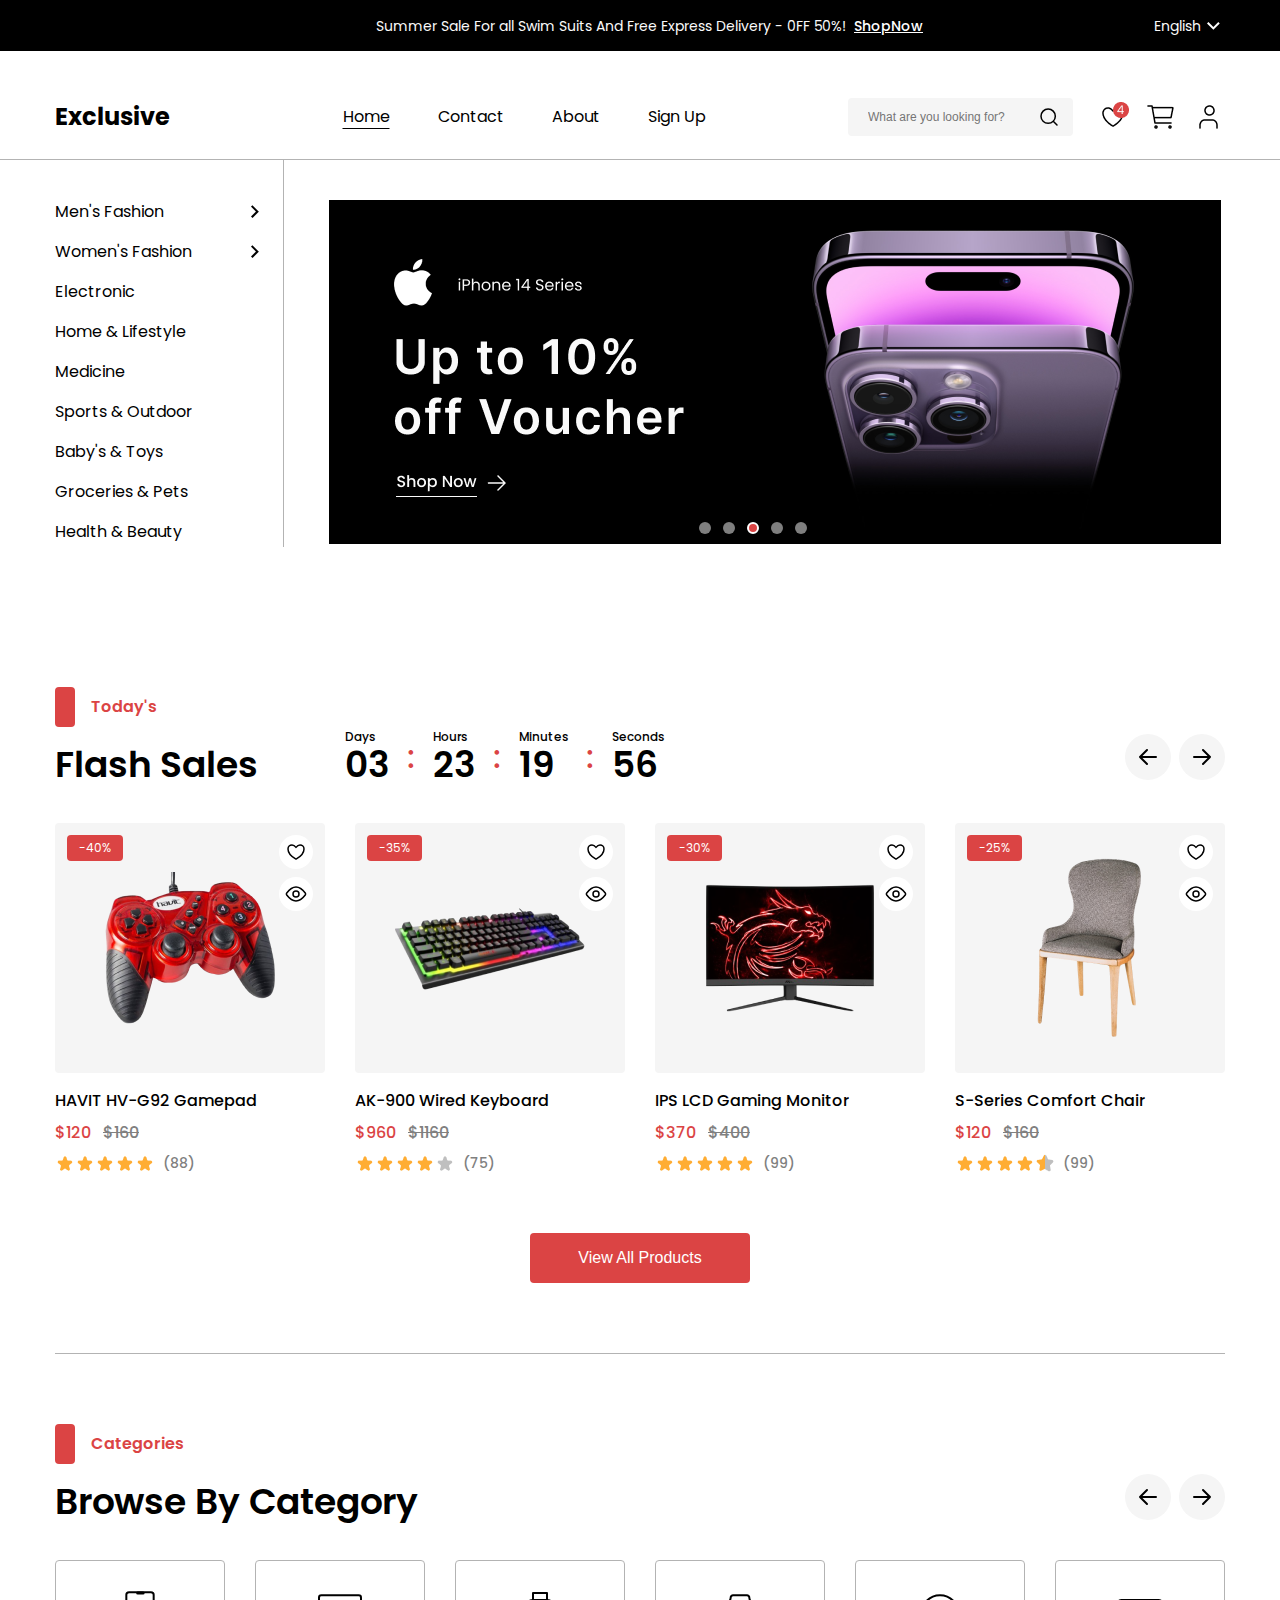
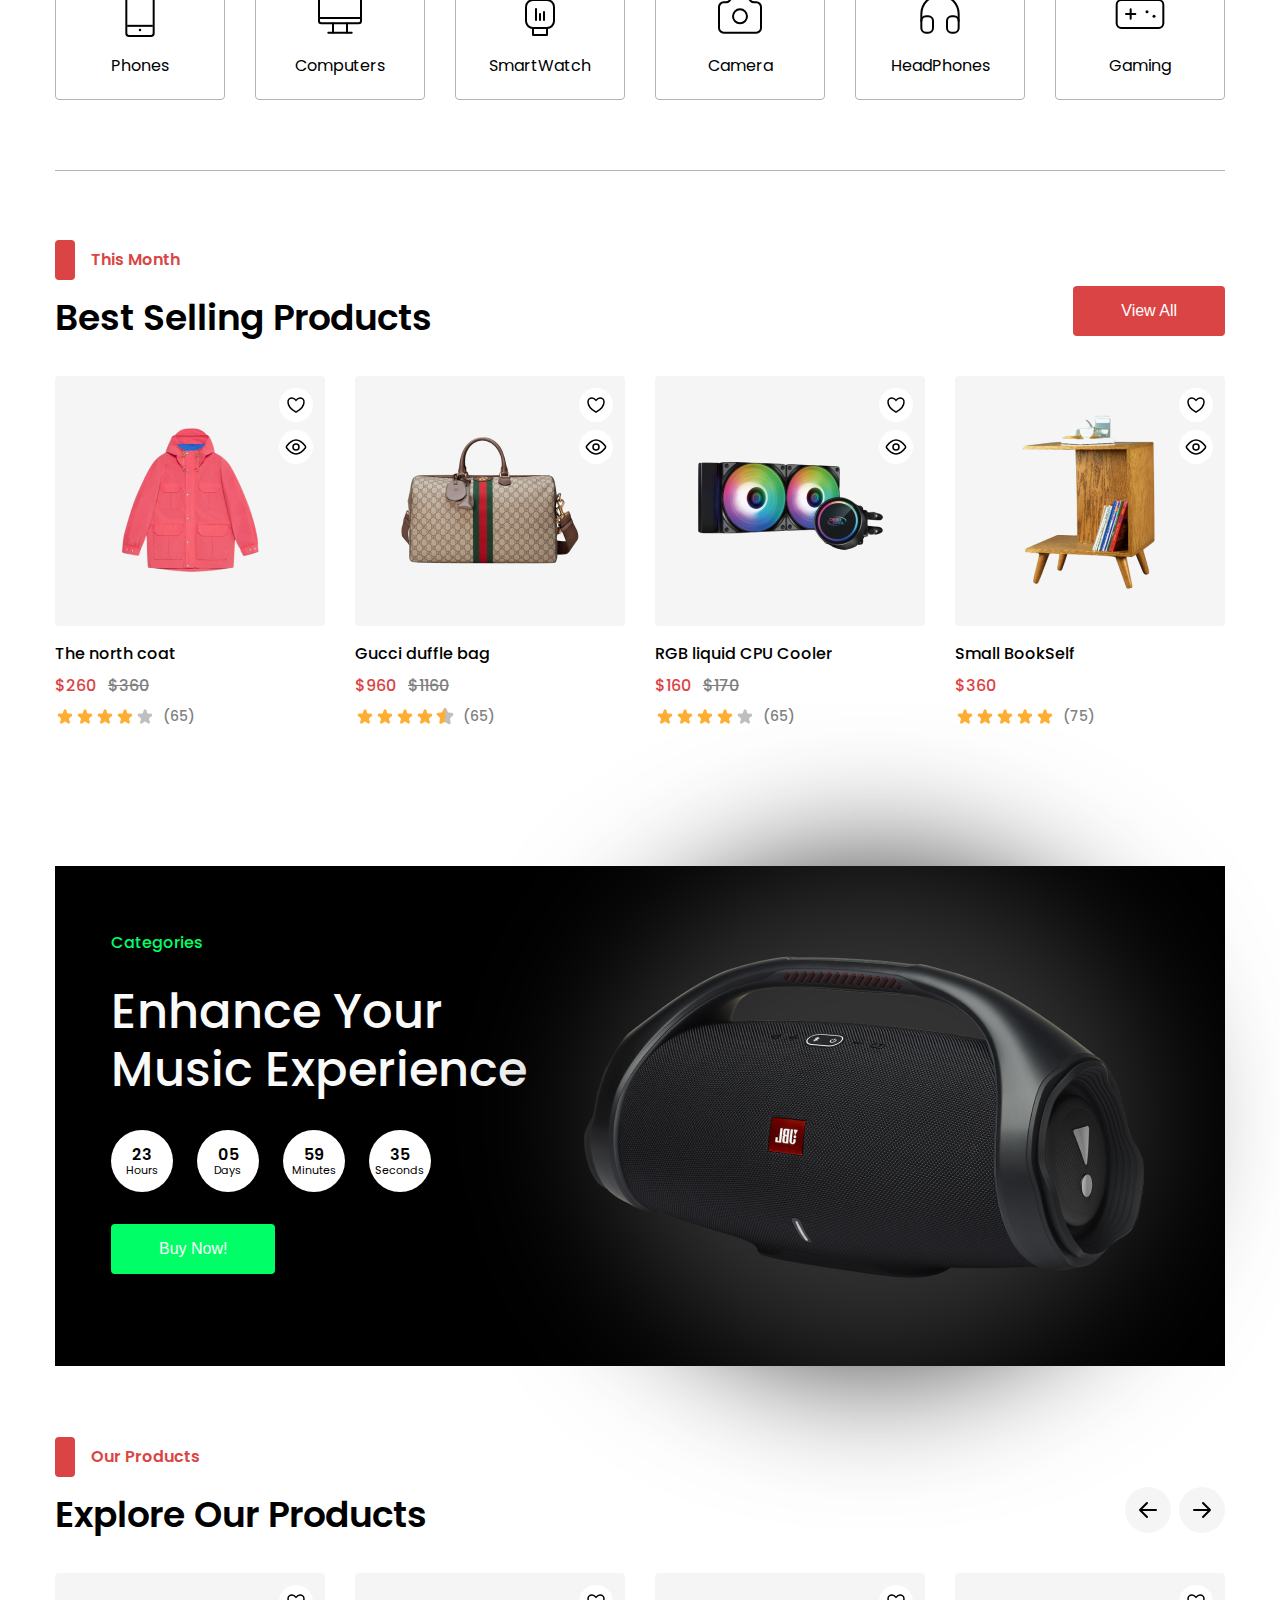
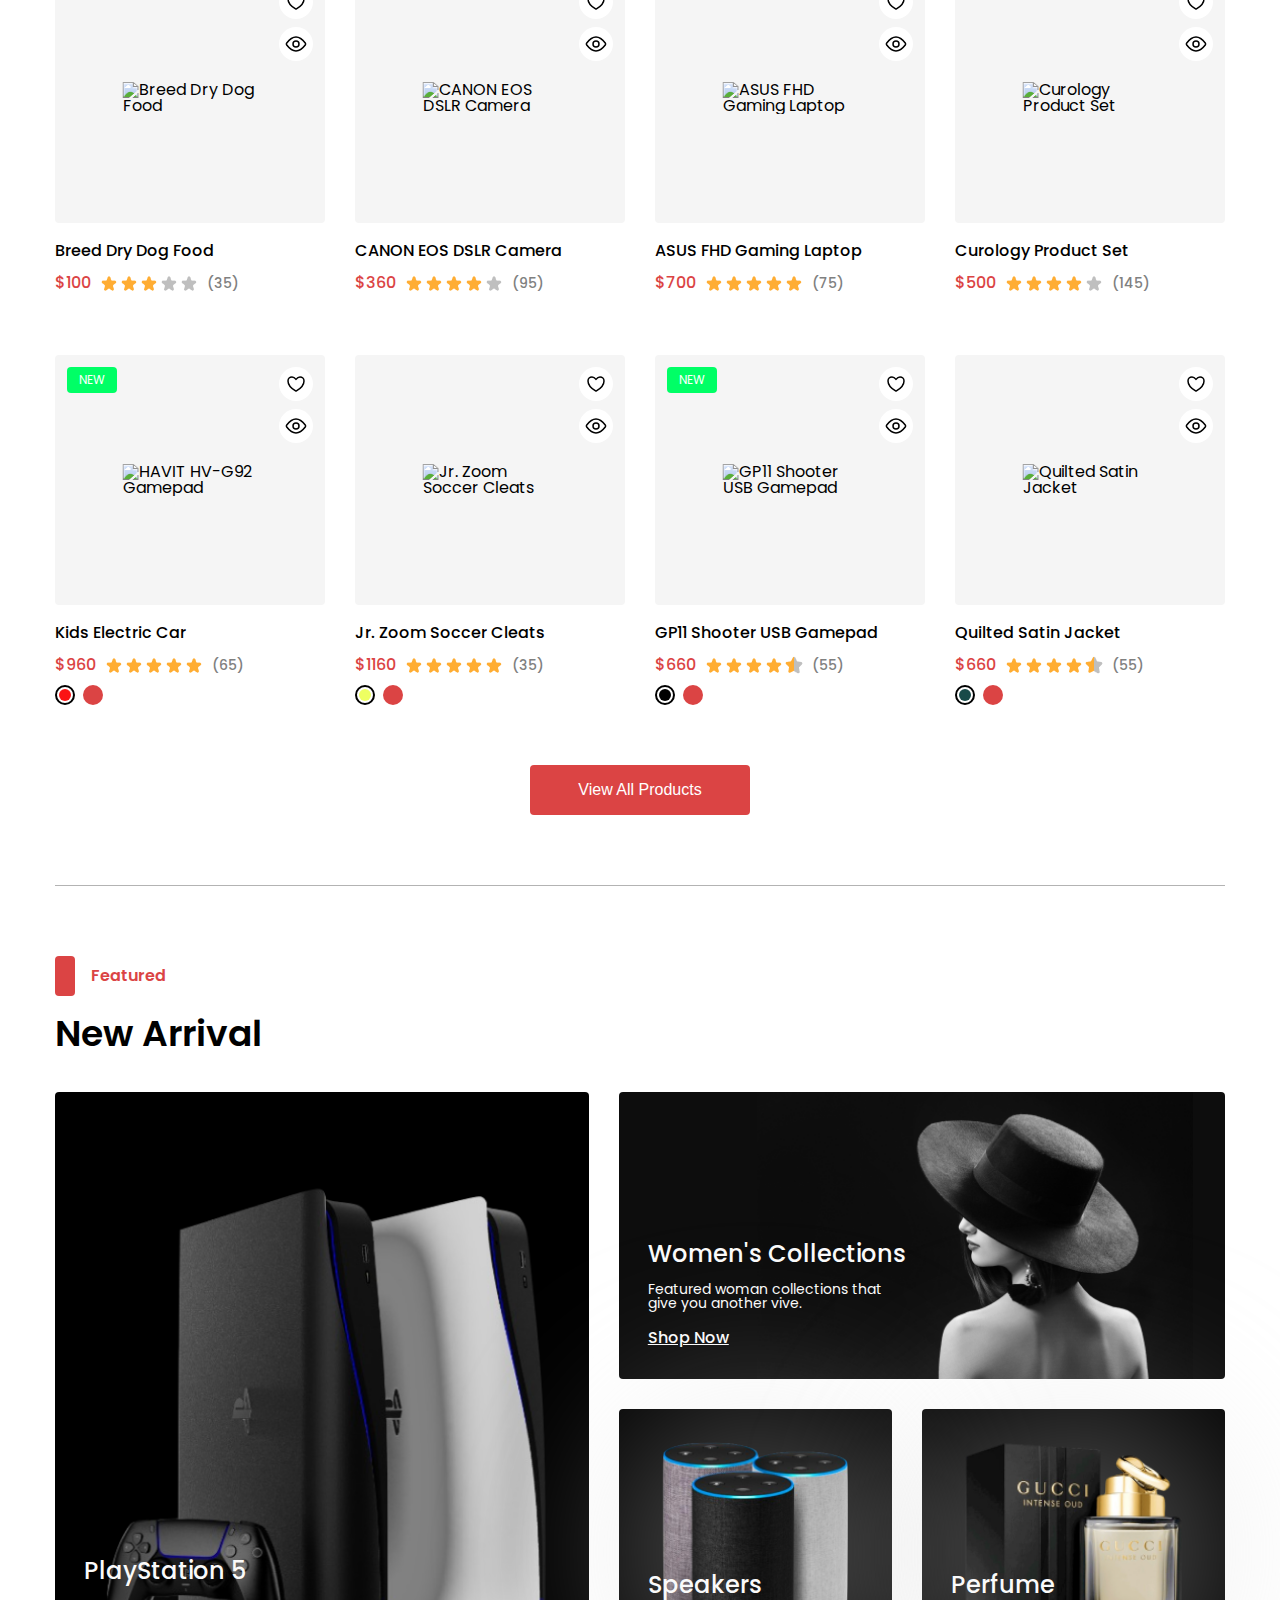
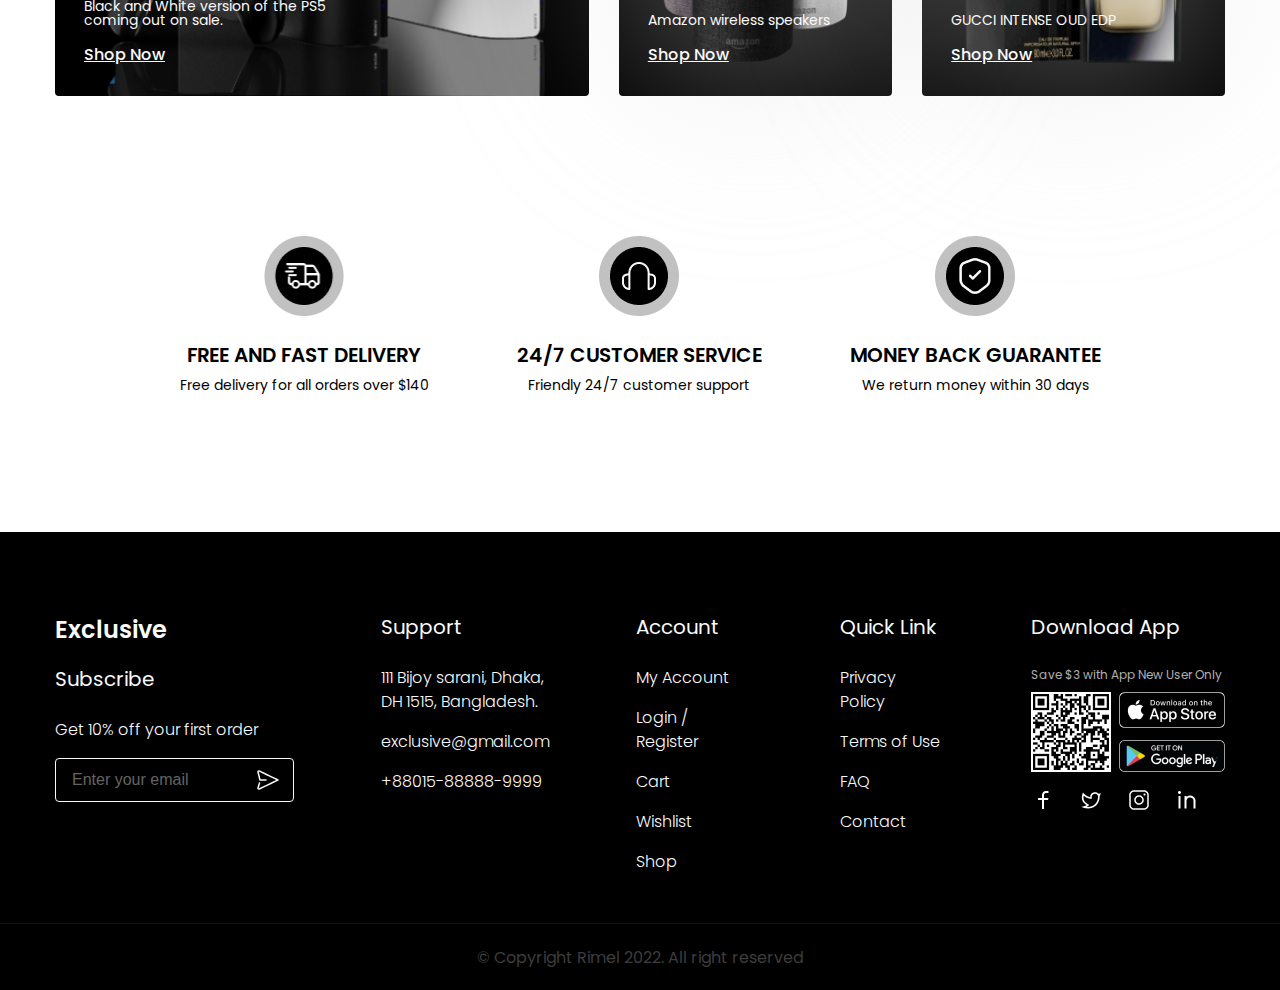
==== commit ab1d47c1: "change corrected header+footer on all pages" ====
--- a/index.html
+++ b/index.html
@@ -16,37 +16,36 @@
 		<header class="top-header">
 			<div class="container">
 				<div class="top-header__inner">
-					<p>Summer Sale For all Swim Suits And Free Express Delivery - 0FF 50%!<a href="#">ShopNow</a></p>
+					<p>Summer Sale For all Swim Suits And Free Express Delivery - 0FF 50%!<a href="/">ShopNow</a></p>
 					<div class="language-select">
 						English
-						<img src="./images/icons/drop-down.svg" alt="drop-down icon">
+						<img src="./images/icons/icon-drop-down.svg" alt="drop-down icon">
 					</div>
 				</div>
 			</div>
 		</header>
 
 		<header class="header">
-
 			<div class="container">
 				<div class="header__inner">
-					<a href="#" class="logo">Exclusive</a>
+					<a href="/" class="logo">Exclusive</a>
 					<nav class="header-menu">
 						<ul class="header-menu__list">		
-							<li class="header-menu__list-item"><a href="" class="header-menu__list-link active-link">Home</a></li>
-							<li class="header-menu__list-item"><a href="" class="header-menu__list-link">Contact</a></li>
-							<li class="header-menu__list-item"><a href="" class="header-menu__list-link">About</a></li>
-							<li class="header-menu__list-item"><a href="" class="header-menu__list-link">Sign Up</a></li>
+							<li class="header-menu__list-item"><a href="/" class="header-menu__list-link active">Home</a></li>
+							<li class="header-menu__list-item"><a href="#" class="header-menu__list-link">Contact</a></li>
+							<li class="header-menu__list-item"><a href="#" class="header-menu__list-link">About</a></li>
+							<li class="header-menu__list-item"><a href="signup.html" class="header-menu__list-link">Sign Up</a></li>
 						</ul>
 					</nav>
 					<div class="header-search-bar">
 						<div class="search-bar">
-							<input type="text" placeholder="What are you looking for?">
-							<img class="search-icon" src="./images/icons/search.svg" alt="search-icon">
-						</div>
-						<div class="action-bar">
-							<img src="./images/icons/wishlist.png" alt="wishlist">
-							<img src="./images/icons/cart1.png" alt="favorite">
-							<img src="./images/icons/user.png" alt="favorite">
+							<input class="input input__search-bar" type="text" placeholder="What are you looking for?">
+							<img class="search-icon" src="./images/icons/icon-search.svg" alt="Search icon">
+						</div>
+						<div class="header-action-bar">
+							<img src="./images/icons/icon-wishlist.png" alt="Wishlist">
+							<img src="./images/icons/icon-cart.png" alt="Cart">
+							<img src="./images/icons/icon-user.png" alt="User">
 						</div>
 					</div>
 				</div>
@@ -631,22 +630,22 @@
 				<nav class="footer-menu">
 					<ul class="footer-menu__list">
 						<li class="footer-menu__item">
-							<h4 class="footer-menu__exclusive">Exclusive</h4>
-						</li>
-						<li class="footer-menu__item">
-							<p class="footer-menu__title">Subscribe</p>
+							<h3 class="footer-menu__exclusive">Exclusive</h4>
+						</li>
+						<li class="footer-menu__item">
+							<h4 class="footer-menu__title">Subscribe</h4>
 						</li>
 						<li class="footer-menu__item">
 							<p class="footer-menu__link">Get 10% off your first order</p>
 							<div class="input-wrapper">
-								<input type="text" class="footer-menu__input" placeholder="Enter your email">
+								<input type="text" class="input input__footer-email" placeholder="Enter your email">
 								<img class="send-icon" src="./images/icons/send-arrow.png" alt="send-icon">
 							</div>
 						</li>
 					</ul>
 					<ul class="footer-menu__list">
 						<li class="footer-menu__item">
-							<p class="footer-menu__title">Support</p>
+							<h4 class="footer-menu__title">Support</h4>
 						</li>
 						<li class="footer-menu__item">
 							<a href="#" class="footer-menu__link">111 Bijoy sarani, Dhaka, <br>  DH 1515, Bangladesh.</a>
@@ -660,7 +659,7 @@
 					</ul>
 					<ul class="footer-menu__list">
 						<li class="footer-menu__item">
-							<p class="footer-menu__title">Account</p>
+							<h4 class="footer-menu__title">Account</h4>
 						</li>
 						<li class="footer-menu__item">
 							<a href="#" class="footer-menu__link">My Account</a>
@@ -680,7 +679,7 @@
 					</ul>
 					<ul class="footer-menu__list">
 						<li class="footer-menu__item">
-							<p class="footer-menu__title">Quick Link</p>
+							<h4 class="footer-menu__title">Quick Link</h4>
 						</li>
 						<li class="footer-menu__item">
 							<a href="#" class="footer-menu__link">Privacy Policy</a>
@@ -697,14 +696,14 @@
 					</ul>
 					<ul class="footer-menu__list">
 						<li class="footer-menu__item">
-							<p class="footer-menu__title">Download App</p>
+							<h4 class="footer-menu__title">Download App</h4>
 						</li>
 						<li class="footer-menu__item">
 							<p class="footer-menu__description">Save $3 with App New User Only</p>
 							<div class="app-download">
-								<img src="./images/qrcode1.png" alt="QRCode">
+								<img src="./images/qrcode.png" alt="QRCode">
 								<div class="app-links">
-									<img src="./images/download-app.png" alt="App Store link">
+									<img src="./images/download-apple.png" alt="Apple Store link">
 									<img src="./images/download-google.png" alt="Google Play link">
 								</div>
 							</div>
--- a/css/style.css
+++ b/css/style.css
@@ -1,22 +1,28 @@
 @import url(./reset.css);
+
+/* GLOBAL STYLES */
 
 :root {
 	/* COLORS */
+
+	--color-black: #000000;
+	--color-white: #ffffff;
+	--color-light-gray: #fafafa;
+	--color-gray: #b3b3b3;
+	--color-dark-gray: #7f7f7f;
+	--color-placeholder-gray: #7b7b7b;
+	--color-border-gray: #808080;
+	--color-soft-gray: #f5f5f5;
+	--color-medium-gray: #999999;
+	
+	--color-primary: #db4444;
+	--color-special: #00ff66;
+
 }
 
 html, body {
 	font-family: Poppins, sans-serif;
 	font-size: 16px;
-	height: 100%;
-}
-
-body {
-	height: 100vh;
-}
-
-.catalog-menu__item:hover,
-.card:hover {
-	cursor: pointer;
 }
 
 .container {
@@ -25,8 +31,197 @@
 	margin: 0 auto;
 }
 
+/* COMPONENTS */
+
+/* buttons */
+
+.button-wrapper {
+	width: 100%;
+	display: flex;
+	align-items: center;
+}
+
+.button {
+	font-size: 1rem;
+	font-weight: 500;
+	border-radius: 4px;
+	border: none;
+	white-space: nowrap;
+}
+
+.button-primary {
+	padding: 16px 48px;
+	color: var(--color-white);
+	background-color: var(--color-primary);
+}
+
+.button-secondary {
+	padding: 16px 48px;
+	color: var(--color-black);
+	font-weight: 600;
+	background-color: transparent;
+	border: 2px solid var(--color-border-gray);
+}
+
+.button-special-offer {
+	padding: 16px 48px;
+	color: var(--color-white);
+	background-color: var(--color-special);
+}
+
+.button-sign {
+	box-sizing: border-box;
+	width: 100%;
+	padding: 16px 0;
+	color: var(--color-white);
+	font-weight: 500;
+	background-color: var(--color-primary);
+}
+
+.button-sign-icon {
+	width: 100%;
+	height: 50px;
+	padding: 16px 0;
+	display: flex;
+	align-items: center;
+	justify-content: center;
+	gap: 16px;
+	color: var(--color-black);
+	background-color: var(--color-white);
+	border: 1px solid	var(--color-medium-gray);
+	border-radius: 4px;
+}
+
+.button-buy {
+	width: 100%;
+	padding: 10px 48px;
+	color: var(--color-white);
+	background-color: var(--color-primary);
+}
+
+.button-icon {
+	background-color: transparent;
+	padding: 5px;
+	border: 1px solid var(--color-border-gray);
+	border-radius: 4px;
+}
+
+.button-icon img {
+	width: 32px;
+	height: 32px;
+	vertical-align: middle;
+}
+
+.sign-buttons {
+	width: 100%;
+	display: flex;
+	flex-direction: column;
+	gap: 16px;
+	margin-bottom: 32px;
+}
+
+/* inputs */
+
+.input {
+	width: 100%;
+	font-size: 1rem;
+	border: none;
+	outline: none;
+	border-radius: 4px;
+}
+
+.input__search-bar {
+	font-size: 0.75rem;
+	height: 38px;
+	padding: 7px 50px 7px 20px;
+	background-color: var(--color-soft-gray);
+}
+
+.input__search-bar input::-webkit-input-placeholder {
+	color: var(--color-placeholder-gray);
+}
+
+.input__sign {
+	padding: 8px 0;
+	border-bottom: 1px solid var(--color-medium-gray);
+	line-height: 1.5;
+}
+
+.input__order {
+	max-height: 50px;
+	padding: 15px;
+	font-size: 1.25rem;
+	background-color: var(--color-soft-gray);
+}
+
+.input__coupon {
+	padding: 16px 24px;
+	font-size: 1rem;
+	border: 1px solid var(--color-medium-gray);
+}
+
+.input__coupon::placeholder {
+	color: var(--color-border-gray);
+}
+
+.input__footer-email {
+	padding: 12px 16px;
+	margin-top: 16px;
+	font-size: 1rem;
+	color: var(--color-white);
+	background: transparent;
+  border: 1px solid var(--color-light-gray);
+}
+
+.input__footer-email::-webkit-input-placeholder {
+	color: #646464;
+}
+
+/* inputs */
+
+input[type="number"]::-webkit-inner-spin-button,
+input[type="number"]::-webkit-outer-spin-button {
+    -webkit-appearance: none;
+    margin: 0;
+}
+
+input[type="number"] {
+	-moz-appearance: textfield;
+}
+
+.input-wrapper {
+	position: relative;
+}
+
+.main {
+	position: relative;
+	margin: 80px 0 140px 0;
+}
+
+/* roadmap */
+
+.roadmap {
+	display: flex;
+	align-items: center;
+	flex-wrap: wrap;
+	gap: 10px;
+	margin: 80px 0 80px 0;
+	color: var(--color-border-gray);
+	font-size: 0.875rem;
+}
+
+.separator {
+	margin: 0 5px;
+}
+
+.current-road {
+	color: var(--color-black);
+}
+
+/* TOP-HEADER */
+
 .top-header {
-	background-color: #000000;
+	background-color: var(--color-black);
 }
 
 .top-header__inner {
@@ -35,13 +230,13 @@
 	align-items: center;
 	gap: 231px;
 	padding: 13.5px 0;
-	font-size: 14px;
-	color: #fafafa;
+	font-size: 0.875rem;
+	color: var(--color-light-gray);
 }
 
 .top-header__inner p a {
 	margin-left: 8px;
-	color: #ffffff;
+	color: var(--color-white);
 	font-weight: 500;
 	text-decoration: underline;
 }
@@ -54,7 +249,7 @@
 /* HEADER */
 
 .header {
-	border-bottom: 0.5px solid #b3b3b3;
+	border-bottom: 0.5px solid var(--color-gray);
 }
 
 .header__inner {
@@ -65,9 +260,9 @@
 }
 
 .logo {
-	font-size: 24px;
+	font-size: 1.5rem;
 	font-weight: 700;
-	color: #000000;
+	color: var(--color-black);
 }
 
 .header-menu {
@@ -83,6 +278,10 @@
 	text-underline-offset: 6px;
 }
 
+.header-menu__list-link.active {
+	text-decoration: underline;
+}
+
 .header-search-bar {
 	display: flex;
 	gap: 24px;
@@ -90,19 +289,6 @@
 
 .search-bar {
 	position: relative;
-}
-
-.header-search-bar input {
-	height: 38px;
-	padding: 7px 50px 7px 20px;
-	border: none;
-	outline: none;
-	background-color:#f5f5f5;
-	border-radius: 5px;
-}
-
-.header-search-bar input::-webkit-input-placeholder {
-	color: #7b7b7b;
 }
 
 .search-icon {
@@ -112,26 +298,106 @@
 	margin-right: 12px;
 }
 
-.action-bar {
-	display: flex;
-	align-items: center;
-	gap: 16px;
-}
-
-.action-bar img {
+.header-action-bar {
+	display: flex;
+	align-items: center;
+	gap: 16px;
+}
+
+.header-action-bar img {
 	height: 32px;
 	width: 32px;
 }
 
-.active-link {
-	text-decoration: underline;
+/* FOOTER */
+
+.footer {
+	background-color: var(--color-black);
+}
+
+.footer-menu {
+	padding: 80px 0 60px 0;
+	display: flex;
+	gap: 87px;
+}
+
+.footer-menu__list {
+	display: flex;
+	flex-direction: column;
+	gap: 16px;
+	line-height: 1.5;
+}
+
+.footer-menu__title,
+.footer-menu__link,
+.footer-menu__exclusive {
+	color: var(--color-light-gray);
+}
+
+.footer-menu__exclusive {
+	font-size: 1.5rem;
+	font-weight: 600;
+}
+
+.footer-menu__title {
+	font-size: 1.25rem;
+	font-weight: 400; 
+	margin-bottom: 8px;
+}
+
+.send-icon {
+	position: absolute;
+	right: 15px;
+	top: 28px;
+}
+
+.footer-menu__link {
+	font-weight: 300;
+}
+
+.footer-menu__description {
+	font-size: 0.75rem;
+	color: #afafaf;
+	margin-bottom: 8px;
+}
+
+.app-download {
+	display: flex;
+	gap: 8px;
+}
+
+.app-links {
+	display: flex;
+	flex-direction: column;
+	gap: 12px;
+}
+
+.socials {
+	display: flex;
+	gap: 24px;
+	align-items: center;
+}
+
+.copyright {
+	position: relative;
+	display: flex;
+	justify-content: center;
+	padding: 16px 0 24px 0;
+	color: #3d3d3d;
+}
+
+.copyright::before {
+	content: '';
+	position: absolute;
+	width: 100%;
+	left: 0;
+	bottom: 100%;
+	margin-bottom: 10px;
+	height: 1px;
+	background-color: #141414;
 }
 
 /* HERO SECTION */
-
-.hero-section {
-
-}
 
 .hero-section__inner {
 	display: flex;
@@ -144,7 +410,7 @@
 	flex-direction: column;
 	gap: 16px;
 	line-height: 1.5;
-	border-right: 0.5px solid #b3b3b3;
+	border-right: 0.5px solid var(--color-gray);
 }
 
 .catalog-menu__item {
@@ -175,15 +441,15 @@
 .slider-swap div {
 	width: 12px;
 	height: 12px;
-	background-color:#7f7f7f;
+	background-color:var(--color-dark-gray);
 	border-radius: 50%;
 }
 
 .active-slider {
 	width: 14px;
 	height: 14px;
-	background-color:#db4444 !important;
-	border: 2px solid #ffffff;
+	background-color:var(--color-primary) !important;
+	border: 2px solid var(--color-white);
 }
 
 /* MAIN SECTION */
@@ -205,9 +471,8 @@
 .section-header__name {
 	display: flex;
 	align-items: center;
-	font-size: 16px;
 	font-weight: 600;
-	color:#db4444;
+	color:var(--color-primary);
 }
 
 .section-header__name::before {
@@ -216,8 +481,8 @@
 	margin-right: 16px;
 	width: 20px;
 	height: 40px;
-	background-color: #db4444;
-	border-radius: 5px;
+	background-color: var(--color-primary);
+	border-radius: 4px;
 }
 
 .section-options {
@@ -227,7 +492,7 @@
 }
 
 .description-text {
-	font-size: 36px;
+	font-size: 2.25rem;
 	font-weight: 600;
 	white-space: nowrap;
 }
@@ -239,20 +504,20 @@
 }
 
 .sales-counter > div > p{
-	font-size: 12px;
+	font-size: 0.75rem;
 	font-weight: 500;
 	margin-bottom: 4px;
 } 
 
 .sales-counter > div > span{
-	font-size: 36px;
+	font-size: 2.25rem;
 	font-weight: 600;
 } 
 
 .sales-counter > span {
-	font-size: 32px;
-	font-weight: 500;
-	color: #db4444;
+	font-size: 2rem;
+	font-weight: 500;
+	color: var(--color-primary);
 }
 
 .paginator {
@@ -265,7 +530,7 @@
 .arrow-left, 
 .arrow-right {
 	padding: 11px;
-	background-color: #f5f5f5;
+	background-color: var(--color-soft-gray);
 	border-radius: 50%;
 }
 
@@ -278,7 +543,6 @@
 
 .card {
 	width: 270px;
-	/* height: 350px; */
 	position: relative;
 }
 
@@ -286,8 +550,8 @@
 	position: relative;
 	width: 270px;
 	height: 250px;
-	background-color: #f5f5f5;
-	border-radius: 5px;
+	background-color: var(--color-soft-gray);
+	border-radius: 4px;
 }
 
 .card-image {
@@ -302,11 +566,11 @@
 	top: 12px;
 	left: 12px;
 	padding: 4px 12px;
-	font-size: 12px;
+	font-size: 0.75rem;
 	line-height: 1.5;
-	color: #ffffff;
-	background-color: #db4444;
-	border-radius: 5px;
+	color: var(--color-white);
+	background-color: var(--color-primary);
+	border-radius: 4px;
 }
 
 .card-options {
@@ -320,7 +584,7 @@
 
 .card-options__icon {
 	padding: 5px;
-	background-color: #ffffff;
+	background-color: var(--color-white);
 	border-radius: 50%;
 }
 
@@ -346,11 +610,11 @@
 }
 
 .new-price {
-	color: #db4444;
+	color: var(--color-primary);
 }
 
 .old-price {
-	color: #808080;
+	color: var(--color-border-gray);
 	text-decoration: line-through;
 }
 
@@ -362,9 +626,9 @@
 }
 
 .card-rate {
-	font-size: 14px;
+	font-size: 0.875rem;
 	line-height: 1;
-	color:#808080;
+	color:var(--color-border-gray);
 }
 
 .color-version {
@@ -376,7 +640,7 @@
 .active-color {
 	height: 20px;
 	width: 20px;
-	border: 2px solid #000000;
+	border: 2px solid var(--color-black);
 	padding: 2px;
 	border-radius: 50%;
 }
@@ -390,57 +654,15 @@
 .nonactive-color {
 	height: 20px;
 	width: 20px;
-	background-color: #db4444;
+	background-color: var(--color-primary);
 	border-radius: 50%;
-}
-
-/* BUTTONS */
-
-.button-wrapper {
-	width: 100%;
-	display: flex;
-	align-items: center;
-}
-
-.button {
-	font-size: 16px;
-	line-height: 1.5;
-	font-weight: 500;
-	border-radius: 5px;
-	border: none;
-}
-
-.button-primary {
-	padding: 16px 48px;
-	color: #ffffff;
-	background-color: #db4444;
-}
-
-.button-special-offer {
-	padding: 16px 48px;
-	color: #ffffff;
-	background-color: #00ff66;
-}
-
-.button-sign-red {
-	width: 100%;
-	padding: 16px 0;
-	color: #ffffff;
-	background-color: #db4444;
-}
-
-.button-sign-white {
-	width: 100%;
-	padding: 16px 0;
-	color: #000000;
-	background-color: #ffffff;
 }
 
 .divider {
 	margin: 70px 0;
 	border: none;
 	height: 0.5px;
-	background-color: #b3b3b3;
+	background-color: var(--color-gray);
 }
 
 .category-list {
@@ -456,8 +678,8 @@
 	justify-content: space-between;
 	align-items: center;
 	gap: 16px;
-	border: 1px solid #b3b3b3;
-	border-radius: 5px;
+	border: 1px solid var(--color-gray);
+	border-radius: 4px;
 }
 
 .new-incoming {
@@ -465,11 +687,11 @@
 	top: 12px;
 	left: 12px;
 	padding: 4px 12px;
-	font-size: 12px;
+	font-size: 0.75rem;
 	line-height: 1.5;
-	color: #ffffff;
-	background-color: #00ff66;
-	border-radius: 5px;
+	color: var(--color-white);
+	background-color: var(--color-special);
+	border-radius: 4px;
 }
 
 .special-offer {
@@ -477,7 +699,7 @@
 	height: 500px;
 	margin: 140px 0 71px 0;
 	display: flex;
-	background-color: #000000;
+	background-color: var(--color-black);
 }
 
 .special-offer__left {
@@ -489,14 +711,13 @@
 }
 
 .special-offer__left > p {
-	color: #00ff66;
-	font-size: 16px;
+	color: var(--color-special);
 	font-weight: 500;
 }
 
 .special-offer__left > h3 {
-	font-size: 48px;
-	color: #fafafa;
+	font-size: 3rem;
+	color: var(--color-light-gray);
 	font-weight: 500;
 	line-height: 1.2;
 }
@@ -513,19 +734,18 @@
 	flex-direction: column;
 	align-items: center;
 	justify-content: center;
-	color: #000000;
-	background-color: #ffffff;
+	color: var(--color-black);
+	background-color: var(--color-white);
 	border-radius: 50%;
 	line-height: 1.1;
 }
 
 .special-offer__counter span {
-	font-size: 16px;
 	font-weight: 600;
 }
 
 .special-offer__counter p {
-  font-size: 11px;
+  font-size: 0.6875rem;
 }
 
 .special-offer__right {
@@ -556,7 +776,7 @@
 	grid-template-columns: repeat(4, 1fr);
 	grid-template-rows: repeat(2, 1fr);
 	gap: 30px;
-	color: #fafafa;
+	color: var(--color-light-gray);
 }
 
 .featured-cards img {
@@ -568,14 +788,14 @@
 .speakers,
 .perfume {
 	position: relative;
-	border-radius: 5px;
+	border-radius: 4px;
 }
 
 .playstation {
 	grid-row: 1 / 3;
 	grid-column: 1 / 3;
 	padding: 89px 30px 0 29px;
-	background-color: #000000;
+	background-color: var(--color-black);
 }
 
 .women-collection {
@@ -600,7 +820,7 @@
 	position: relative;
 	display: inline-block;
 	padding: 31px 40px;
-	background-color: #000000;
+	background-color: var(--color-black);
 }
 
 .speakers img, 
@@ -635,16 +855,15 @@
 }
 
 .featured-description h4 {
-	font-size: 24px;
+	font-size: 1.5rem;
 	font-weight: 500;
 }
 
 .featured-description p {
-	font-size: 14px;
+	font-size: 0.875rem;
 }
 
 .featured-description a {
-	font-size: 16px;
 	font-weight: 500;
 	text-decoration: underline;
 	line-height: 1.5;
@@ -654,7 +873,7 @@
 	display: flex;
 	justify-content: center;
 	gap: 88px;
-	margin: 140px 0;
+	margin-top: 140px;
 }
 
 .services-item {
@@ -670,186 +889,505 @@
 }
 
 .service-name {
-	font-size: 20px;
+	font-size: 1.25rem;
 	font-weight: 600;
 	margin-bottom: 8px;
 	line-height: 1.5;
 }
 
 .service-description {
-	font-size: 14px;
-}
-
-.footer {
-	background-color: #000000;
-}
-
-.footer-menu {
-	padding: 80px 0 60px 0;
-	display: flex;
-	gap: 87px;
-}
-
-.footer-menu__list {
-	display: flex;
-	flex-direction: column;
-	gap: 16px;
-	line-height: 1.5;
-}
-
-.footer-menu__title,
-.footer-menu__link,
-.footer-menu__exclusive {
-	color: #fafafa;
-}
-
-.footer-menu__exclusive {
-	font-size: 24px;
-	font-weight: 600;
-}
-
-.footer-menu__title {
-	font-size: 20px;
-	font-weight: 400; 
-	margin-bottom: 8px;
-}
-
-.input-wrapper {
+	font-size: 0.875rem;
+}
+
+/* -------------- SIGNUP PAGE ----------*/ 
+
+.signup-image {
+	position: absolute;
+	top: 0;
+	left: 0;
+	height: 805px;
+	width: calc((100% - 1200px)/2 + 650px);
+	object-fit: cover;
+	border-radius: 0 4px 4px 0;
+}
+
+.signup__inner {
 	position: relative;
-}
-
-.footer-menu__input {
-	width: 100%;
-	padding: 12px 16px;
-	margin-top: 16px;
-	font-size: 16px;
-	background: transparent;
-	border: 1px solid #fafafa;
-	border-radius: 5px;
-	color: #ffffff;
-}
-
-.footer-menu__input::-webkit-input-placeholder {
-	color: #646464;
-}
-
-.send-icon {
-	position: absolute;
-	right: 15px;
-	top: 28px;
-}
-
-.footer-menu__link {
-	font-weight: 300;
-}
-
-.footer-menu__description {
-	font-size: 12px;
-	color: #afafaf;
-	margin-bottom: 8px;
-}
-
-.app-download {
-	display: flex;
-	gap: 8px;
-}
-
-.app-links {
-	display: flex;
-	flex-direction: column;
-	gap: 12px;
-}
-
-.socials {
-	display: flex;
-	gap: 24px;
-	align-items: center;
-}
-
-.copyright {
-	position: relative;
-	display: flex;
-	justify-content: center;
-	padding: 16px 0 24px 0;
-	font-size: 16px;
-	color: #3d3d3d;
-}
-
-.copyright::before {
-	content: '';
-	position: absolute;
-	width: 100%;
-	left: 0;
-	bottom: 100%;
-	margin-bottom: 10px;
-	height: 1px;
-	background-color: #141414;
-}
-
-/* -------------- SIGNUP PAGE ----------*/ 
-
-.signup__inner {
-	padding: 60px 0 140px 0;
-	display: flex;
-	gap: 129px;
-}
-
-.signup__inner > img {
-	padding: 0;
-	height: 100%;
+	width: 100%;
+	justify-content: end;
+	display: flex;
 }
 
 .signup-form {
+	width: 371px;
 	padding: 125.5px 0;
-}
-
-.sign-input {
+	display: flex;
+	flex-direction: column;
+	align-items: center;
+}
+
+.signup-form h1 {
+	font-size: 2.25rem;
+	font-weight: 500;
+	margin-bottom: 24px;
+}
+
+.sign-fields {
+	width: 100%;
+	display: flex;
+	flex-direction: column;
+	gap: 32px;
+	margin: 40px 0;
+}
+
+.sign-field {
+	padding: 8px 0;
 	border: none;
-	border-bottom: 1px solid #808080;
+	border-bottom: 1px solid var(--color-medium-gray);
 	outline: none;
 	line-height: 1.5;
 }
 
-.sign-input::-webkit-input-placeholder {
-	color: #999999;
-}
-
+.sign-field::-webkit-input-placeholder {
+	color: var(--color-medium-gray);
+}
+
+.sign-to-login {
+	color: #4d4d4d;
+}
+
+.sign-to-login a {
+	color: var(--color-black);
+	text-decoration: underline;
+	text-underline-offset: 6px;
+}
 
 /* NOT-FOUND PAGE */
 
-.roadmap {
-	display: flex;
-	align-items: center;
-	gap: 10px;
-	margin: 80px 0 140px 0;
-	color: #808080;
-	font-size: 14px;
-}
-
-.separator {
-	margin: 0 5px;
-}
-
-.current-road {
-	color: #000000;
-}
-
 .not-found__inner {
+	margin-top: 140px;
 	display: flex;
 	flex-direction: column;
 	align-items: center;
 	justify-content: center;
-	margin-bottom: 140px;
 }
 
 .not-found__inner h1 {
-	font-size: 110px;
+	display: flex;
+	font-size: 6.875rem;
 	font-weight: 500;
 	margin-bottom: 40px;
 }
 
 .not-found__inner p {
-	font-size: 16px;
 	font-weight: 400;
 	margin-bottom: 80px;
-}+}
+
+/* WISHLIST */
+
+.wishlist__inner {
+	margin-top: 80px;
+	display: flex;
+	flex-direction: column;
+	gap: 80px;
+}
+
+.wishlist-header {
+	font-size: 1.25rem;
+}
+
+.wishlist-section-header {
+	width: 100%;
+	display: flex;
+	justify-content: space-between;
+	align-items: center;
+}
+
+/* PRODUCT PAGE */
+
+.product-card {
+	max-width: 400px;
+	display: flex;
+	gap: 70px;
+	margin-bottom: 140px;
+}
+
+.product-gallery {
+	display: flex;
+	align-items: center;
+	gap: 30px;
+}
+
+.main-image {
+	width: 500px;
+	height: 600px;
+	display: flex;
+	justify-content: center;
+	align-items: center;
+	padding: 0 27px;
+	background-color: var(--color-soft-gray);
+	border-radius: 4px;
+
+}
+
+.main-image img {
+	width: 100%;
+}
+
+.thumbnail-slider {
+	display: flex;
+	flex-direction: column;
+	gap: 16px;
+}
+
+.thumbnail {
+	width: 170px;
+	height: 138px;
+	padding: 12px 25px;
+	display: flex;
+	justify-content: center;
+	align-items: center;
+	cursor: pointer;
+	background-color: var(--color-soft-gray);
+	border-radius: 4px;
+
+}
+
+.thumbnail img {
+	max-width: 100%;
+	max-height: 100%;
+	object-fit: cover;
+}
+
+.product-info {
+	display: flex;
+	flex-direction: column;
+	gap: 16px;
+	line-height: 1.5;
+}
+
+.product-name {
+	font-size: 1.5rem;
+	font-weight: 600;
+}
+
+.product-rate {
+	display: flex;
+	align-items: center;
+}
+
+.reviews-counter {
+	margin: 0 16px 0 8px;
+	font-size: 0.875rem;
+	color: var(--color-border-gray);
+}
+
+.product-availability {
+	display: flex;
+	font-size: 0.875rem;
+	color: #66ffa3;
+}
+
+.product-availability::before {
+	display: inline-block;
+	content: '';
+	height: 1em;
+	width: 1px;
+	margin-right: 16px;
+	background-color: var(--color-border-gray);
+	vertical-align: middle;
+}
+
+.product-price {
+	font-size: 1.5rem;
+}
+
+.product-description {
+	font-size: 0.875rem;
+	text-align: justify;
+}
+
+.order-variants {
+	display: flex;
+	flex-direction: column;
+	gap: 24px;
+}
+
+.order-variants::before {
+	display: inline-block;
+	margin-top: 24px;
+	content: '';
+	height: 1px;
+	width: 100%;
+	background-color: var(--color-border-gray);
+}
+
+.color-variants{
+	font-size: 1.25rem;
+	display: flex;
+	align-items: center;
+	gap: 24px;
+}
+
+.color-list {
+	display: flex;
+	align-items: center;
+	gap: 8px;
+}
+
+.color-list__item {
+	display: block;
+	width: 1em;
+	height: 1em;
+	border-radius: 50%;
+}
+
+.color-list__item.active {
+	border: 2px solid var(--color-black);
+	padding: 2px;
+}
+
+.color-list__item div {
+	height: 100%;
+	width: 100%;
+	border-radius: 50%
+}
+
+.size-variants {
+	font-size: 1.25rem;
+	display: flex;
+	align-items: center;
+	gap: 24px;
+}
+
+.size-list {
+	display: flex;
+	align-items: center;
+	gap: 16px;
+}
+
+.size-list__item {
+	width: 32px;
+	height: 32px;
+	text-align: center;
+	line-height: 32px;
+	font-size: 0.875rem;
+	font-weight: 600;
+	border: 1px solid var(--color-border-gray);
+	border-radius: 4px;
+}
+
+.purchaze-variants {
+	display: flex;
+	gap: 16px;
+	margin-bottom: 40px;
+}
+
+.quantity {
+	display: inline-flex;
+	border: 1px solid var(--color-border-gray);
+	border-radius: 4px;
+	padding: 0;
+}
+
+.quantity-minus,
+.quantity-plus {
+	padding: 10px 8px;
+	border: none;
+}
+
+.quantity-minus img,
+.quantity-plus img {
+	width: 24px;
+	height: 24px;
+	vertical-align: middle;
+}
+
+.quantity-minus {
+	background-color: transparent;
+	border-right: 1px solid var(--color-border-gray);
+}
+
+.quantity-plus {
+	background-color: var(--color-primary);
+	border-left: 1px solid var(--color-border-gray);
+}
+
+.quantity-value {
+	font-size: 1.25rem;
+	padding: 0;
+	max-width: 80px;
+	text-align: center;
+	border: none;
+}
+
+.feature-list {
+	border: 1px solid var(--color-border-gray);
+	border-radius: 4px;
+}
+
+.feature-list__item {
+	display: flex;
+	align-items: center;
+	padding: 16px 16px 24px 16px;
+}
+
+.feature-list__item a {
+	text-decoration: underline;
+}
+
+.feature-list__item:nth-child(1) {
+	border-bottom: 1px solid var(--color-border-gray);
+}
+
+.feature-list__item div {
+	margin-left: 16px;
+}
+
+.feature-list__item h5 {
+	font-weight: 500;
+	margin-bottom: 8px;
+}
+
+.feature-list__item p {
+	font-weight: 500;
+	font-size: 0.75rem;
+}
+
+/* CHECKOUT PAGE */
+
+.billing-form {
+	display: flex;
+	justify-content: space-between;
+}
+
+.billing-left {
+	width: 470px;
+}
+
+.checkout__inner h1{
+	font-size: 2.25rem;
+	font-weight: 500;
+	margin-bottom: 48px;
+}
+
+.fields-list {
+	display: flex;
+	flex-direction: column;
+	gap: 32px;
+}
+
+.field {
+	width: 100%;
+	display: flex;
+	flex-direction: column;
+	gap: 8px;
+}
+
+.field {
+	font-size: 1rem;
+}
+
+.field label {
+	color: var(--color-medium-gray);
+}
+
+.field label span {
+	color: #f1b4b4;
+}
+
+.checkbox-field {
+	margin-top: 24px;
+	display: flex;
+	align-items: center;
+	gap: 16px;
+}
+
+.checkbox-field input {
+	margin: 0;
+	width: 20px;
+	height: 20px;
+	accent-color: var(--color-primary);
+}
+
+.billing-right {
+	padding-top: 16px;
+	width: 470px;
+	display: flex;
+	flex-direction: column;
+	gap: 32px;
+}
+
+.order-goods {
+	display: flex;
+	flex-direction: column;
+	gap: 16px;
+}
+
+.order-goods__item {
+	display: flex;
+	align-items: center;
+	gap: 24px;
+}
+
+.order-goods__item div { 
+	width: 100%;
+	display: flex;
+	justify-content: space-between;
+	align-items: center;
+}
+
+.order-price {
+	display: flex;
+	flex-direction: column;
+	gap: 16px;
+}
+
+.order-price > div {
+	display: flex;
+	justify-content: space-between;
+	align-items: center;
+}
+
+.order-price > div:not(:last-child) {
+	padding-bottom: 16px;
+	border-bottom: 1px solid var(--color-medium-gray);
+}
+
+.order-payment {
+	display: flex;
+	flex-direction: column;
+	gap: 16px;
+}
+
+.order-payment__item {
+	display: flex;
+	align-items: center;
+	gap: 16px;
+}
+
+.order-payment__item input {
+	margin: 0;
+	width: 20px;
+	height: 20px;
+	accent-color: var(--color-black);
+}
+
+.order-payment__item > div {
+	width: 100%;
+	display: flex;
+	align-items: center;
+	justify-content: space-between;
+}
+
+.order-payment__icons {
+	display: flex;
+	align-items: center;
+	gap: 8px;
+}
+
+.order-coupon {
+	display: flex;
+	gap: 16px;
+}
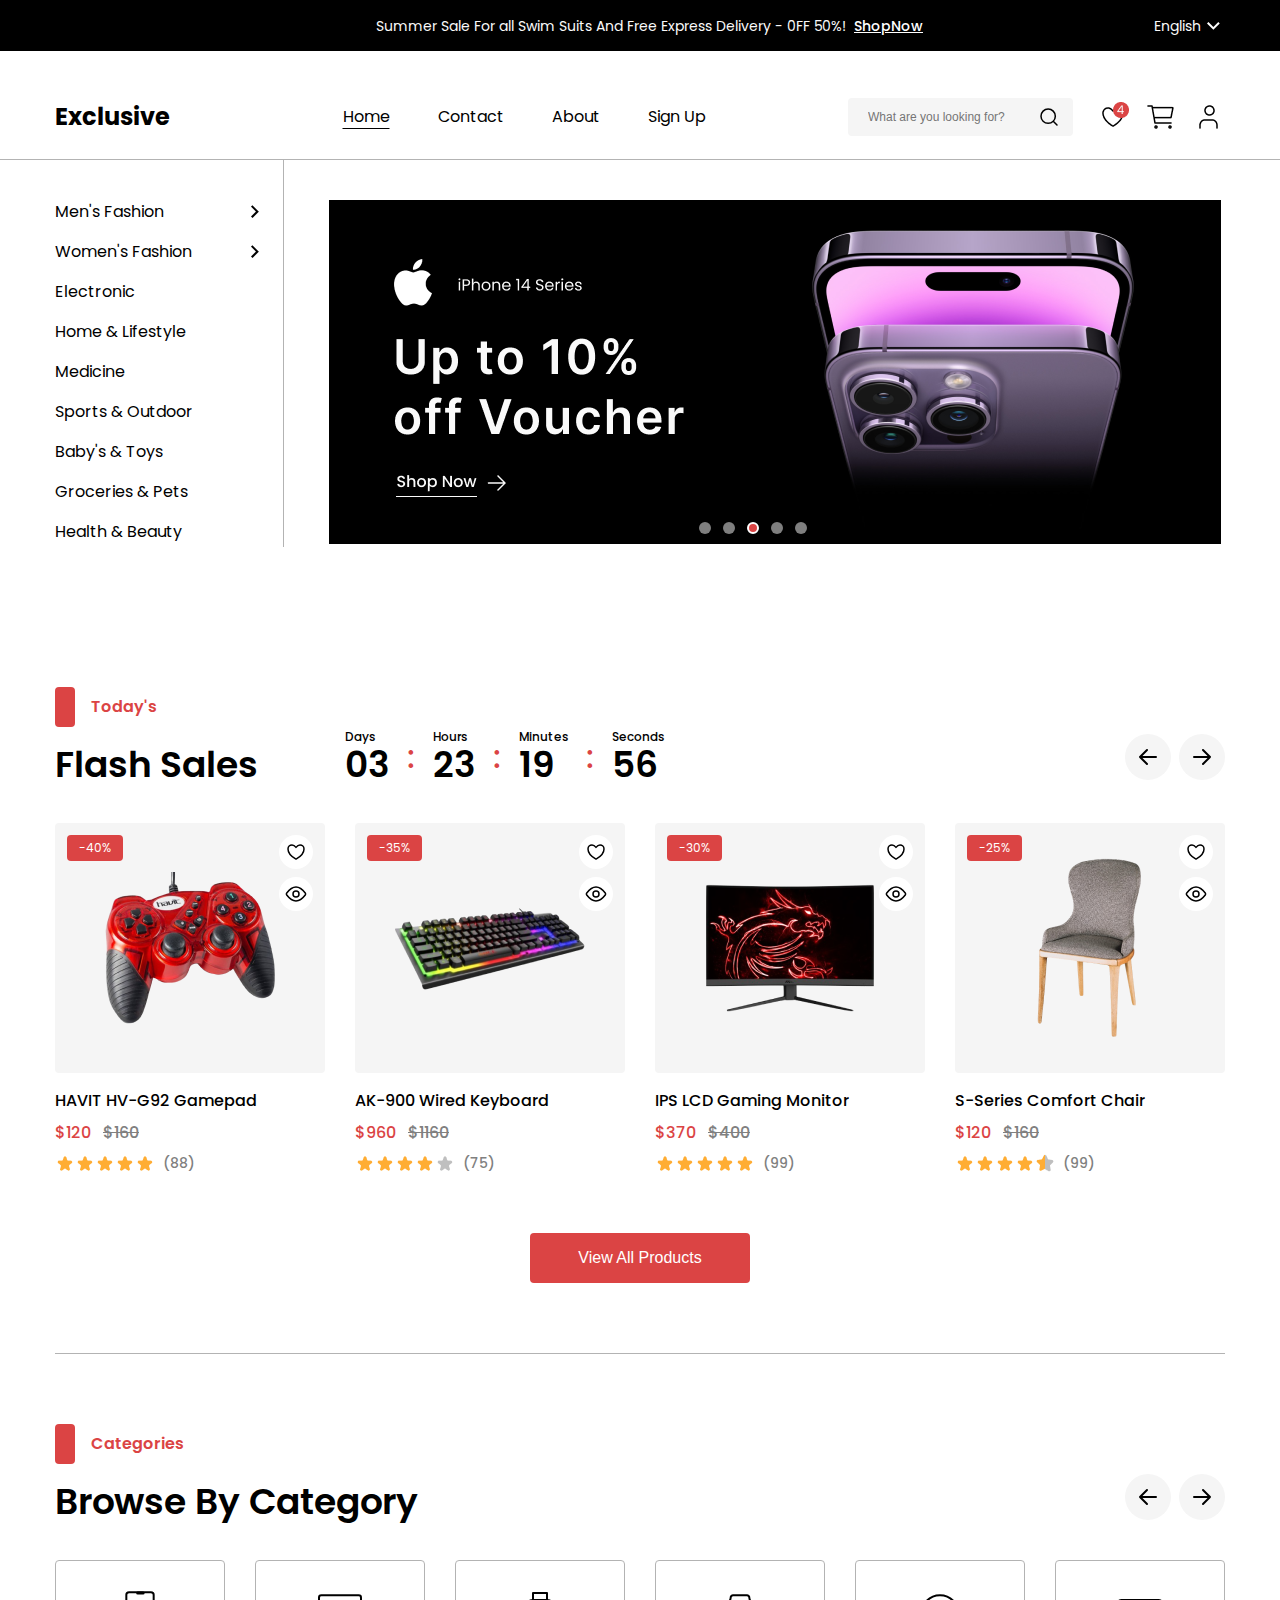
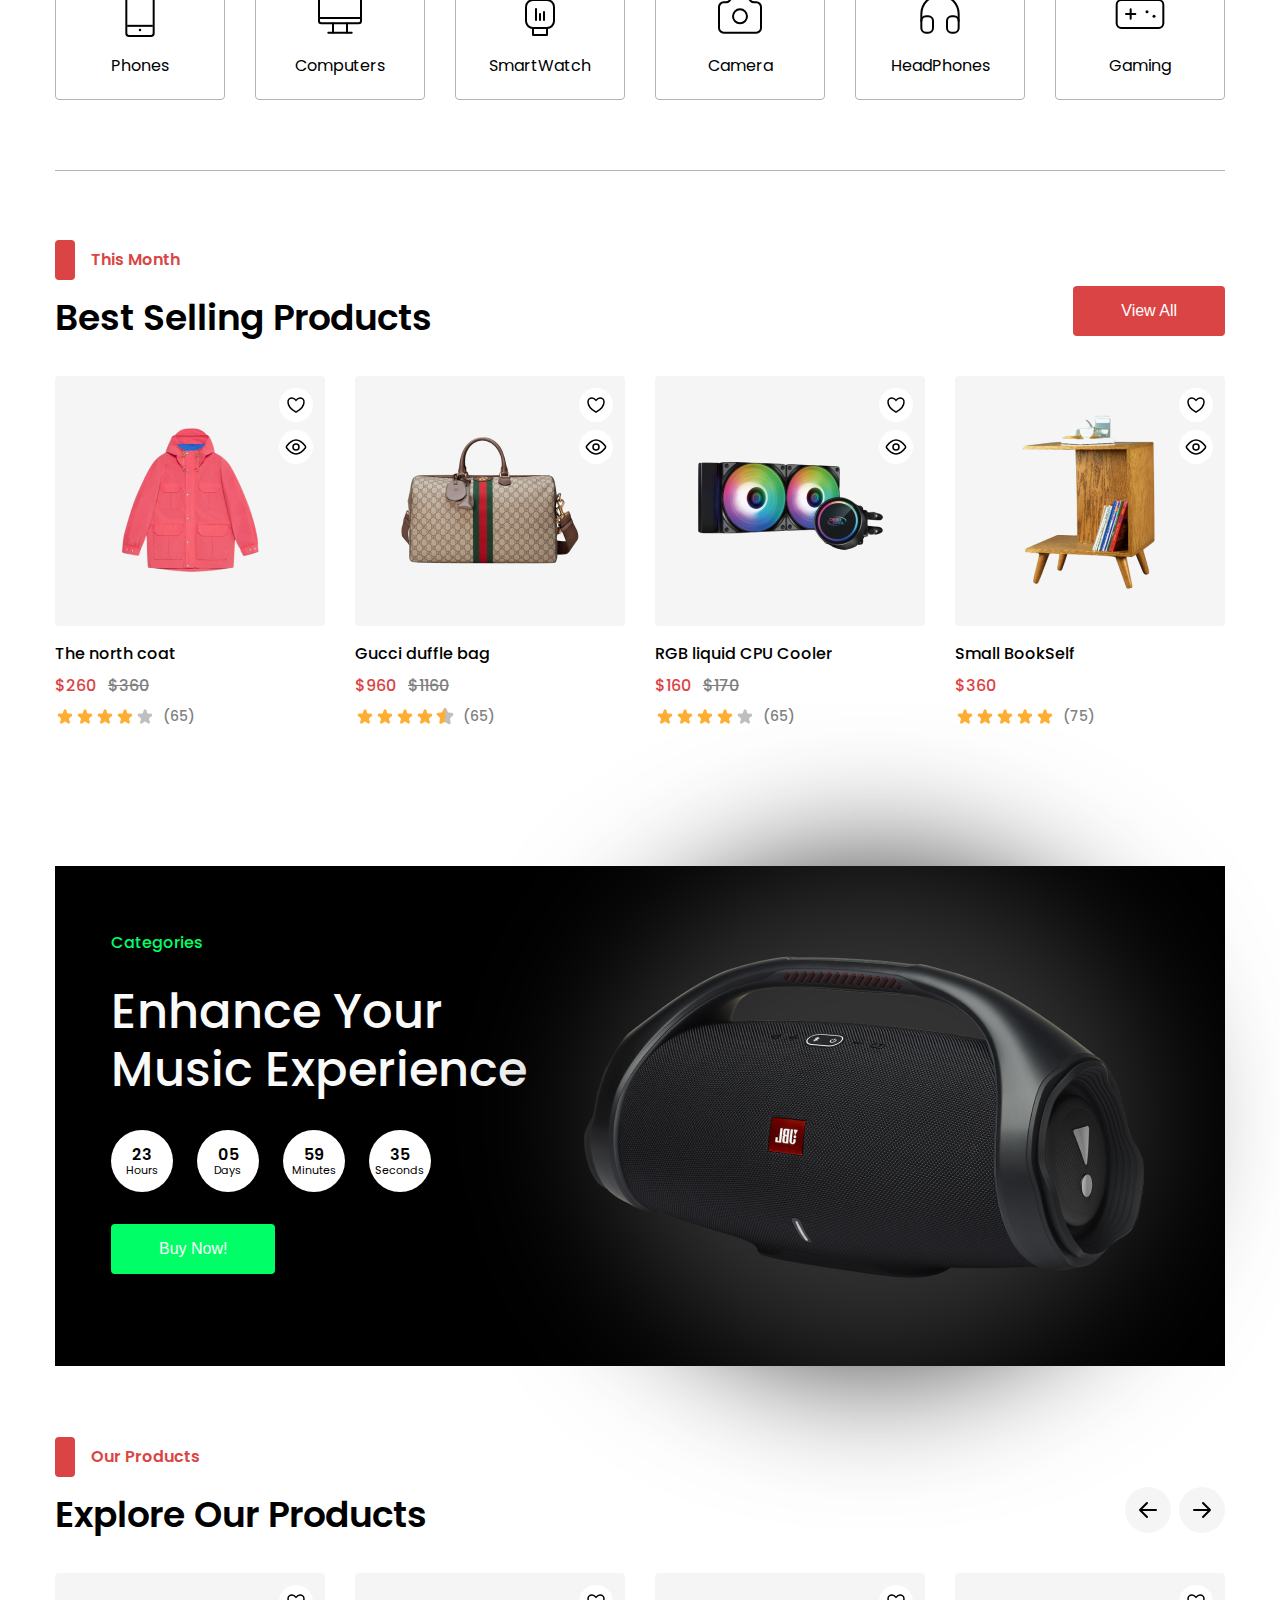
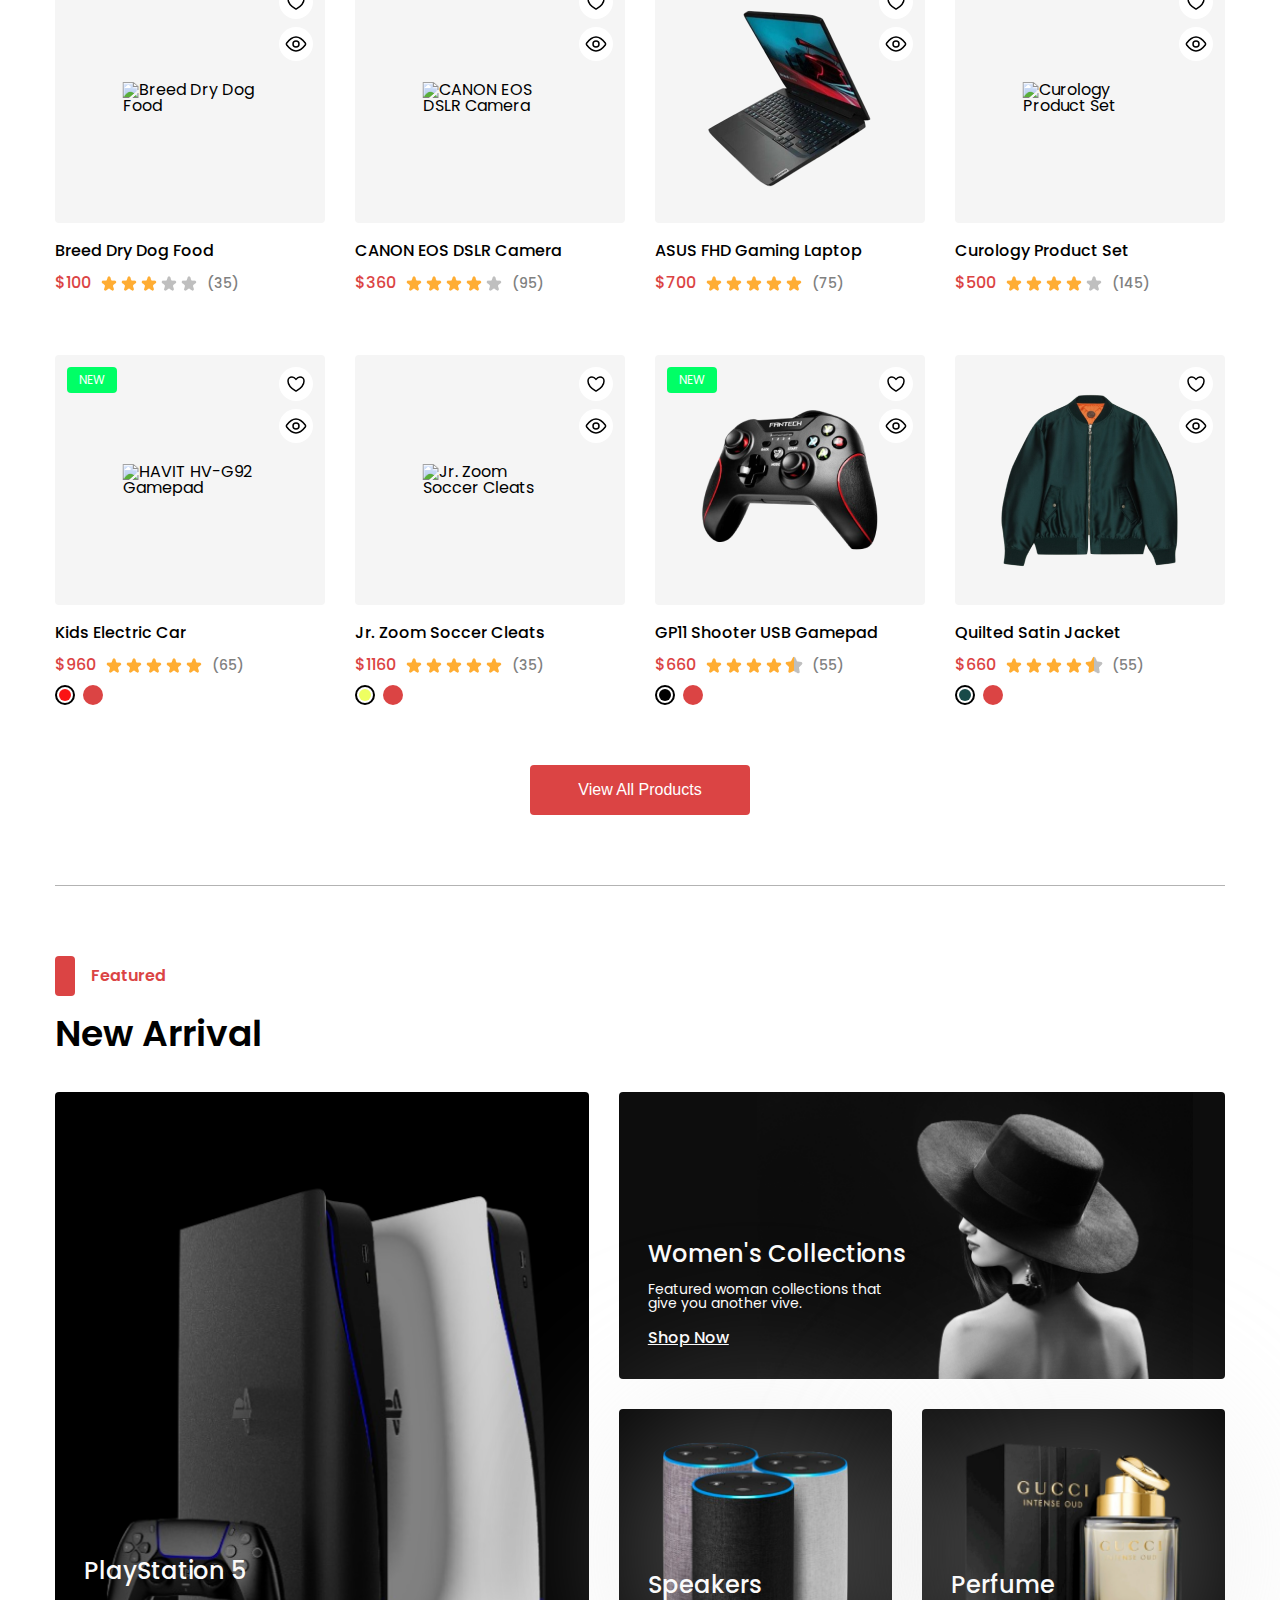
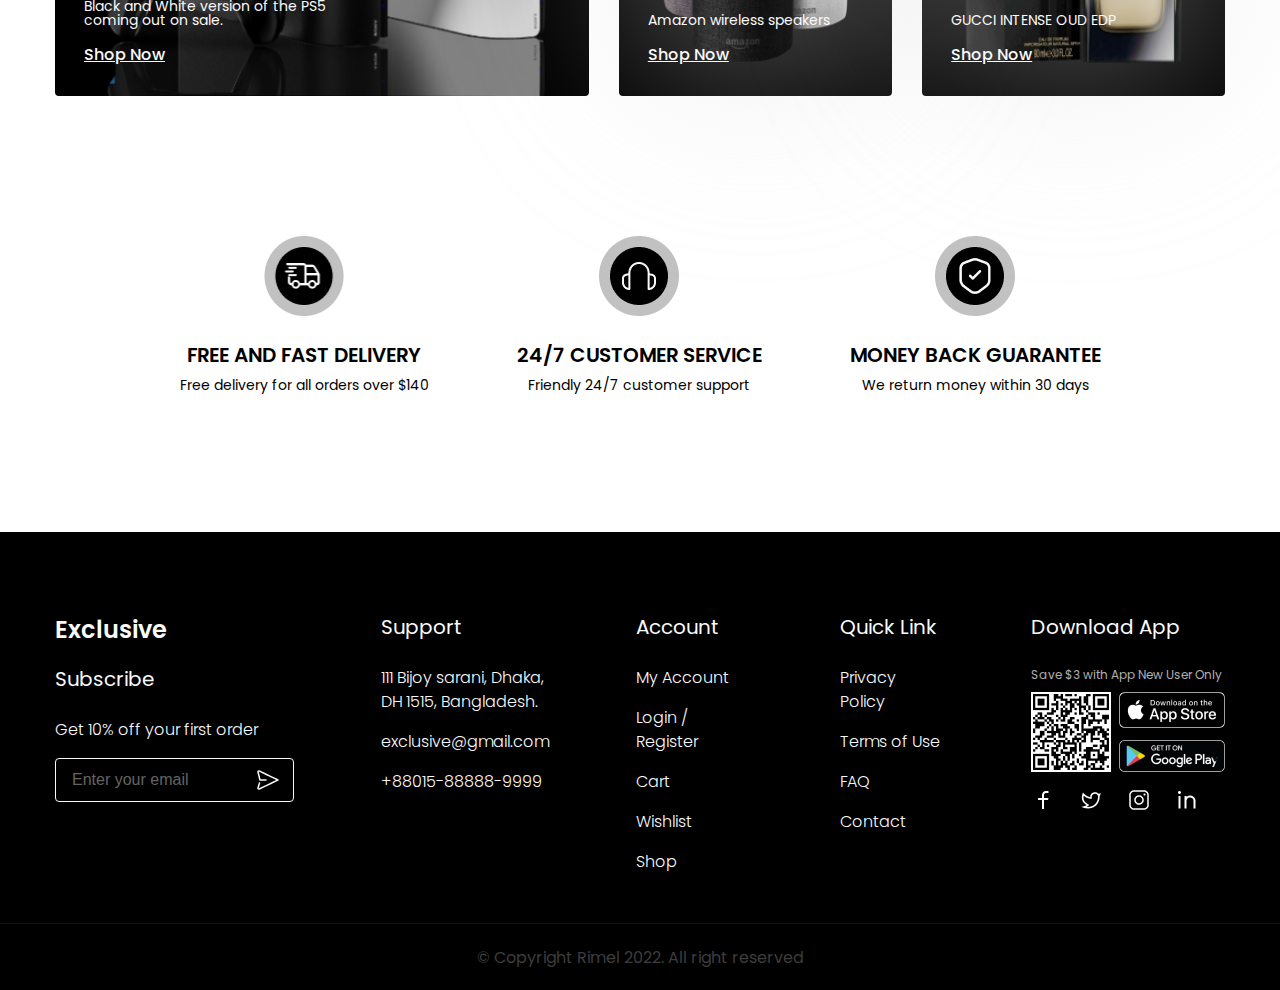
==== commit ce7fcc8d: "change h1 headers to h2 in section-header and continue renaming images" ====
--- a/index.html
+++ b/index.html
@@ -91,7 +91,7 @@
 				<section class="today">
 					<div class="section-description">
 						<header class="section-header">
-							<h1 class="section-header__name">Today's</h1>
+							<h2 class="section-header__name">Today's</h1>
 							<h2 class="description-text">Flash Sales</h2>
 						</header>
 						<div class="section-options">
@@ -125,7 +125,7 @@
 					<div class="cards-list">
 						<div class="card">
 							<div class="card-image-wrapper">
-								<img src="./images/Frame 611.png" alt="HAVIT HV-G92 Gamepad" class="card-image">
+								<img src="./images/havit-gamepad.png" alt="HAVIT HV-G92 Gamepad" class="card-image">
 							</div>
 							<div class="discount">-40%</div>
 							<div class="card-options">
@@ -146,7 +146,7 @@
 						</div>
 						<div class="card">
 							<div class="card-image-wrapper">
-								<img src="./images/Frame 612.png" alt="K-900 Wired Keyboard" class="card-image">
+								<img src="./images/ak900-keyboard.png" alt="K-900 Wired Keyboard" class="card-image">
 							</div>
 							<div class="discount">-35%</div>
 							<div class="card-options">
@@ -167,7 +167,7 @@
 						</div>
 						<div class="card">
 							<div class="card-image-wrapper">
-								<img src="./images/Frame 613.png" alt="IPS LCD Gaming Monitor" class="card-image">
+								<img src="./images/ips-monitor.png" alt="IPS LCD Gaming Monitor" class="card-image">
 							</div>
 							<div class="discount">-30%</div>
 							<div class="card-options">
@@ -216,7 +216,7 @@
 				<section class="categories">
 					<div class="section-description">
 						<header class="section-header">
-							<h1 class="section-header__name">Categories</h1>
+							<h2 class="section-header__name">Categories</h1>
 							<h2 class="description-text">Browse By Category</h2>
 						</header>
 						<div class="section-options">
@@ -257,7 +257,7 @@
 				<section class="this-month">
 					<div class="section-description">
 						<header class="section-header">
-							<h1 class="section-header__name">This Month</h1>
+							<h2 class="section-header__name">This Month</h1>
 							<h2 class="description-text">Best Selling Products</h2>
 						</header>
 						<div class="section-options">
@@ -289,7 +289,7 @@
 						</div>
 						<div class="card">
 							<div class="card-image-wrapper">
-								<img src="./images/Frame 616.png" alt="Gucci duffle bag" class="card-image">
+								<img src="./images/gucci-bag.png" alt="Gucci duffle bag" class="card-image">
 							</div>
 							<div class="card-options">
 								<img src="./images/icons/heart-small.svg" alt="heart-small" class="card-options__icon">
@@ -309,7 +309,7 @@
 						</div>
 						<div class="card">
 							<div class="card-image-wrapper">
-								<img src="./images/Frame 617.png" alt="RGB liquid CPU Cooler" class="card-image">
+								<img src="./images/rgb-cooler.png" alt="RGB liquid CPU Cooler" class="card-image">
 							</div>
 							<div class="card-options">
 								<img src="./images/icons/heart-small.svg" alt="heart-small" class="card-options__icon">
@@ -382,7 +382,7 @@
 				<section class="products">
 					<div class="section-description">
 						<header class="section-header">
-							<h1 class="section-header__name">Our Products</h1>
+							<h2 class="section-header__name">Our Products</h1>
 							<h2 class="description-text">Explore Our Products</h2>
 						</header>
 						<div class="section-options">
@@ -429,7 +429,7 @@
 						</div>
 						<div class="card">
 							<div class="card-image-wrapper">
-								<img src="./images/Frame 603.png" alt="ASUS FHD Gaming Laptop" class="card-image">
+								<img src="./images/asus-laptop.png" alt="ASUS FHD Gaming Laptop" class="card-image">
 							</div>
 							<div class="card-options">
 								<img src="./images/icons/heart-small.svg" alt="heart-small" class="card-options__icon">
@@ -510,7 +510,7 @@
 						</div>
 						<div class="card">
 							<div class="card-image-wrapper">
-								<img src="./images/Frame 607.png" alt="GP11 Shooter USB Gamepad" class="card-image">
+								<img src="./images/gp11-gamepad.png" alt="GP11 Shooter USB Gamepad" class="card-image">
 							</div>
 							<div class="new-incoming">NEW</div>
 							<div class="card-options">
@@ -534,7 +534,7 @@
 						</div>
 						<div class="card">
 							<div class="card-image-wrapper">
-								<img src="./images/Frame 608.png" alt="Quilted Satin Jacket" class="card-image">
+								<img src="./images/quilted-jacket.png" alt="Quilted Satin Jacket" class="card-image">
 							</div>
 							<div class="card-options">
 								<img src="./images/icons/heart-small.svg" alt="heart-small" class="card-options__icon">
@@ -564,7 +564,7 @@
 				<section class="featured">
 					<div class="section-description">
 						<header class="section-header">
-							<h1 class="section-header__name">Featured</h1>
+							<h2 class="section-header__name">Featured</h1>
 							<h2 class="description-text">New Arrival</h2>
 						</header>
 					</div>
--- a/css/style.css
+++ b/css/style.css
@@ -122,6 +122,20 @@
 
 /* inputs */
 
+input[type="number"]::-webkit-inner-spin-button,
+input[type="number"]::-webkit-outer-spin-button {
+    -webkit-appearance: none;
+    margin: 0;
+}
+
+input[type="number"] {
+	-moz-appearance: textfield;
+}
+
+.input-wrapper {
+	position: relative;
+}
+
 .input {
 	width: 100%;
 	font-size: 1rem;
@@ -178,20 +192,6 @@
 }
 
 /* inputs */
-
-input[type="number"]::-webkit-inner-spin-button,
-input[type="number"]::-webkit-outer-spin-button {
-    -webkit-appearance: none;
-    margin: 0;
-}
-
-input[type="number"] {
-	-moz-appearance: textfield;
-}
-
-.input-wrapper {
-	position: relative;
-}
 
 .main {
 	position: relative;
@@ -940,14 +940,6 @@
 	margin: 40px 0;
 }
 
-.sign-field {
-	padding: 8px 0;
-	border: none;
-	border-bottom: 1px solid var(--color-medium-gray);
-	outline: none;
-	line-height: 1.5;
-}
-
 .sign-field::-webkit-input-placeholder {
 	color: var(--color-medium-gray);
 }
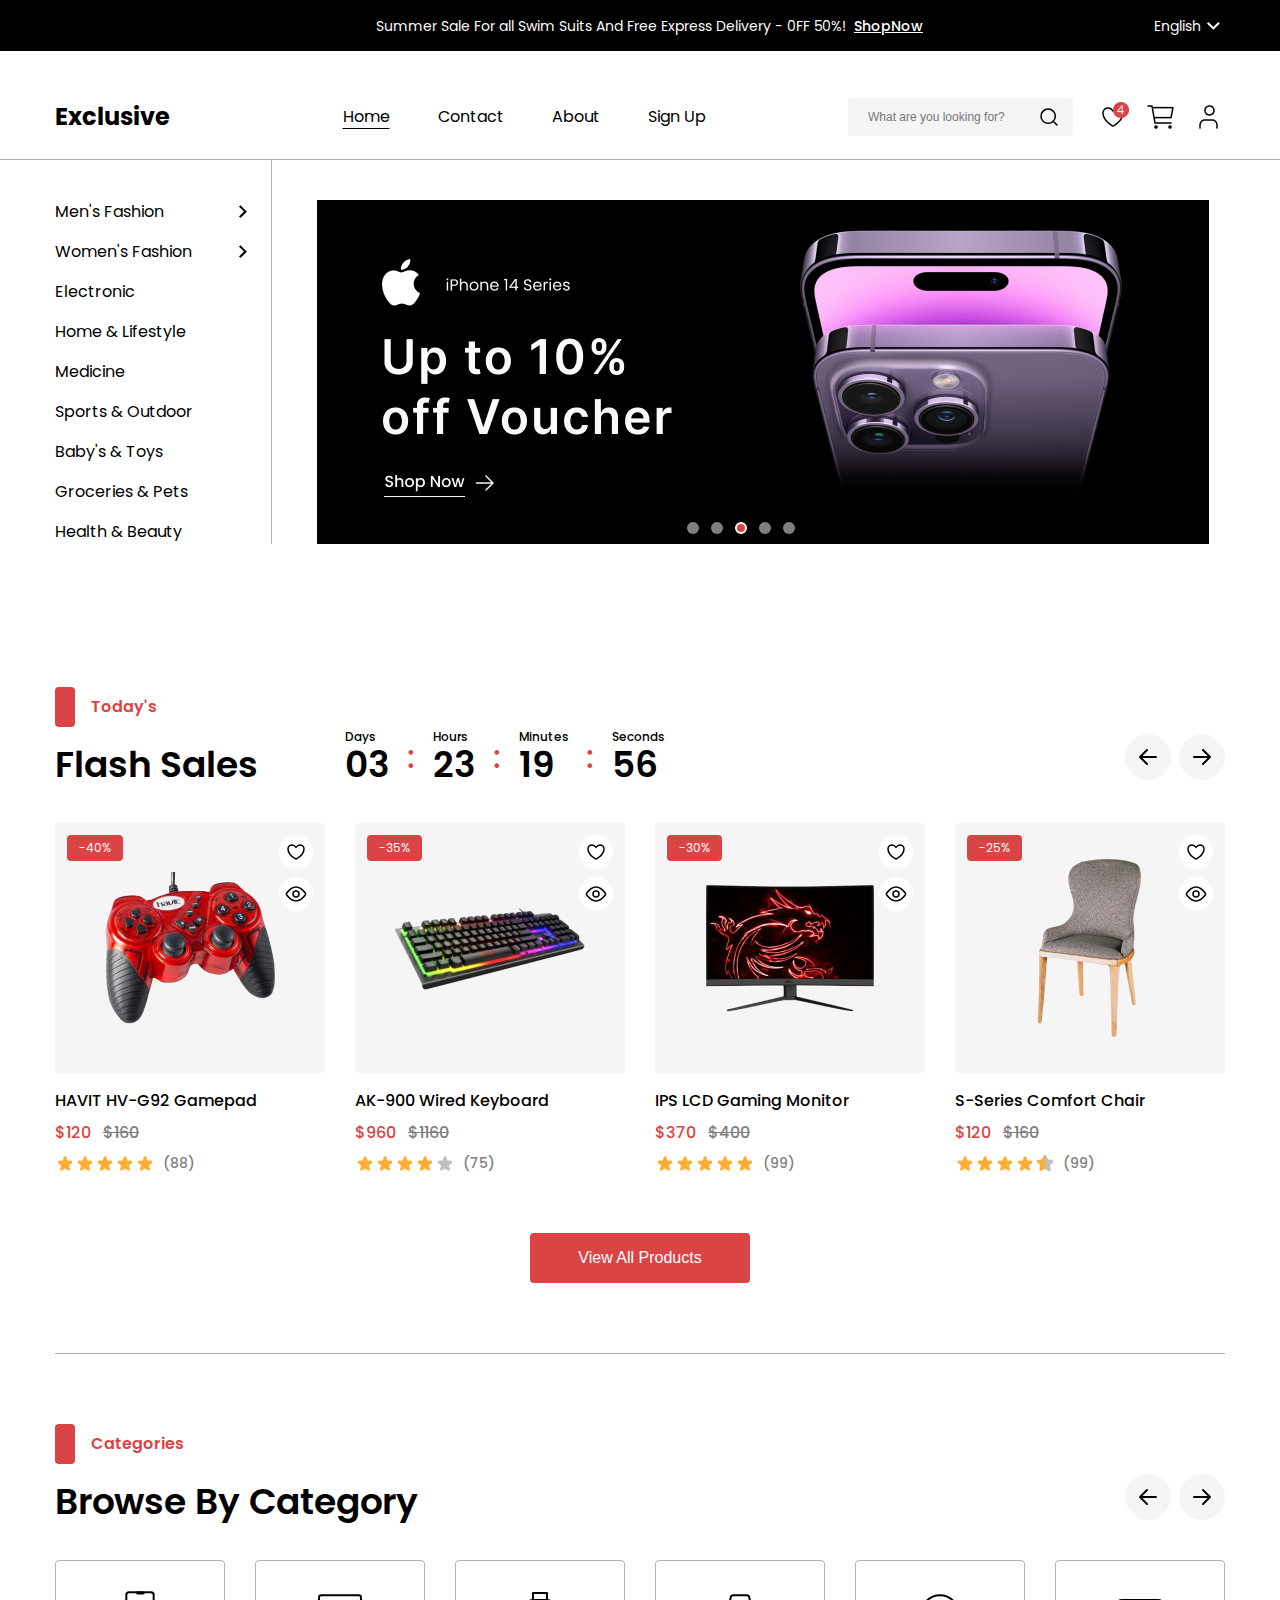
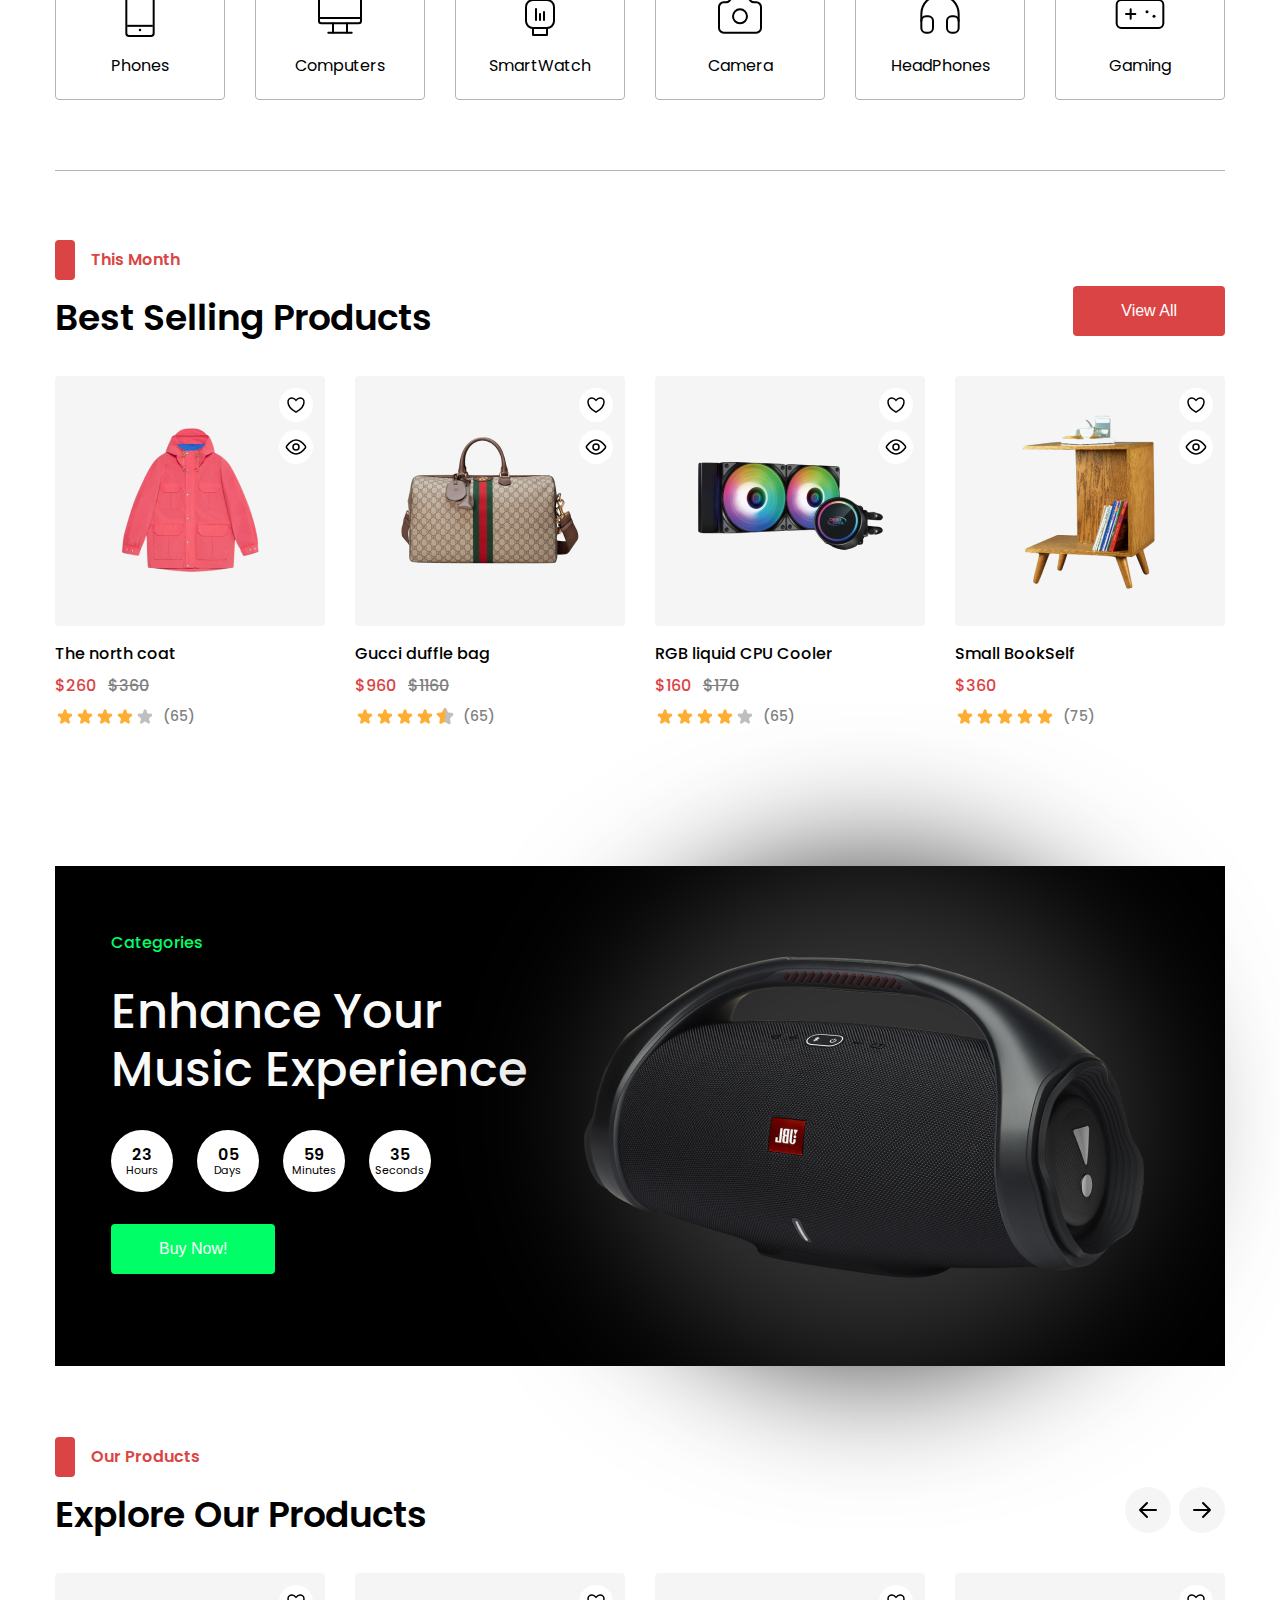
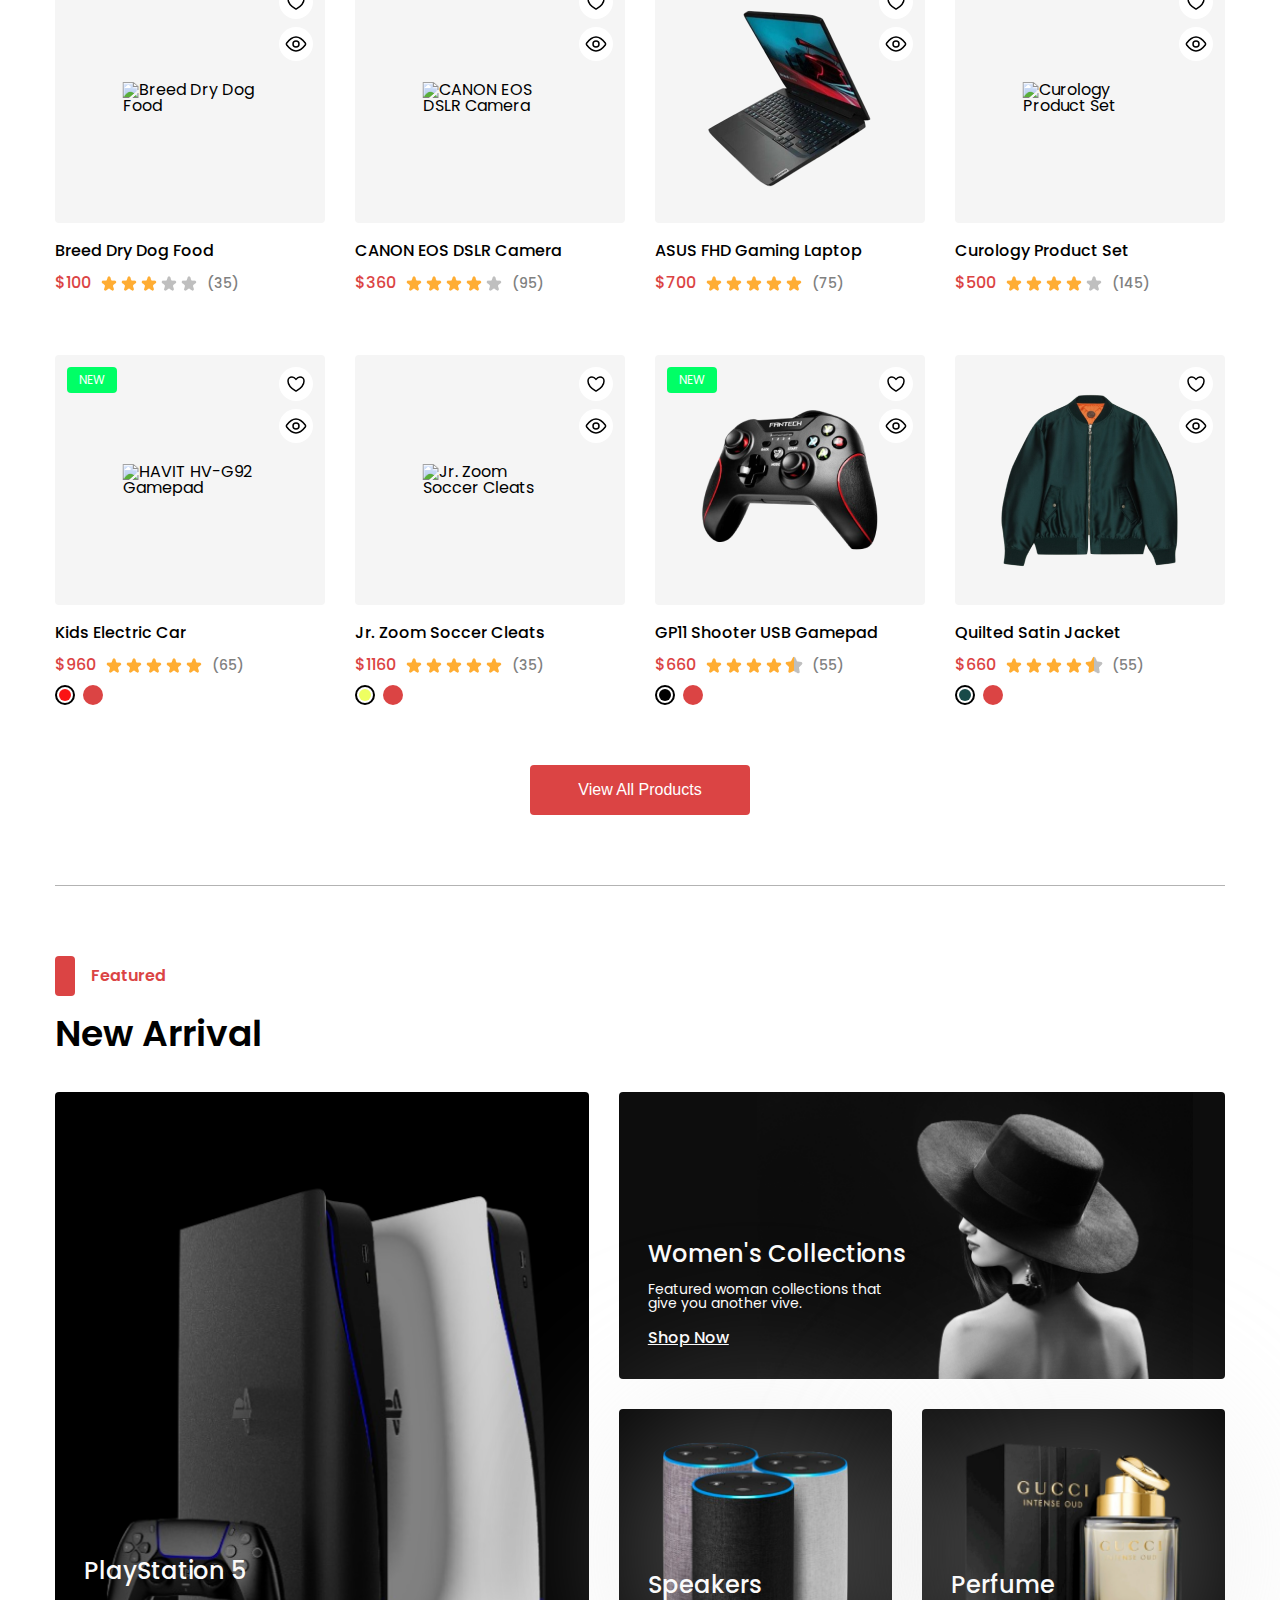
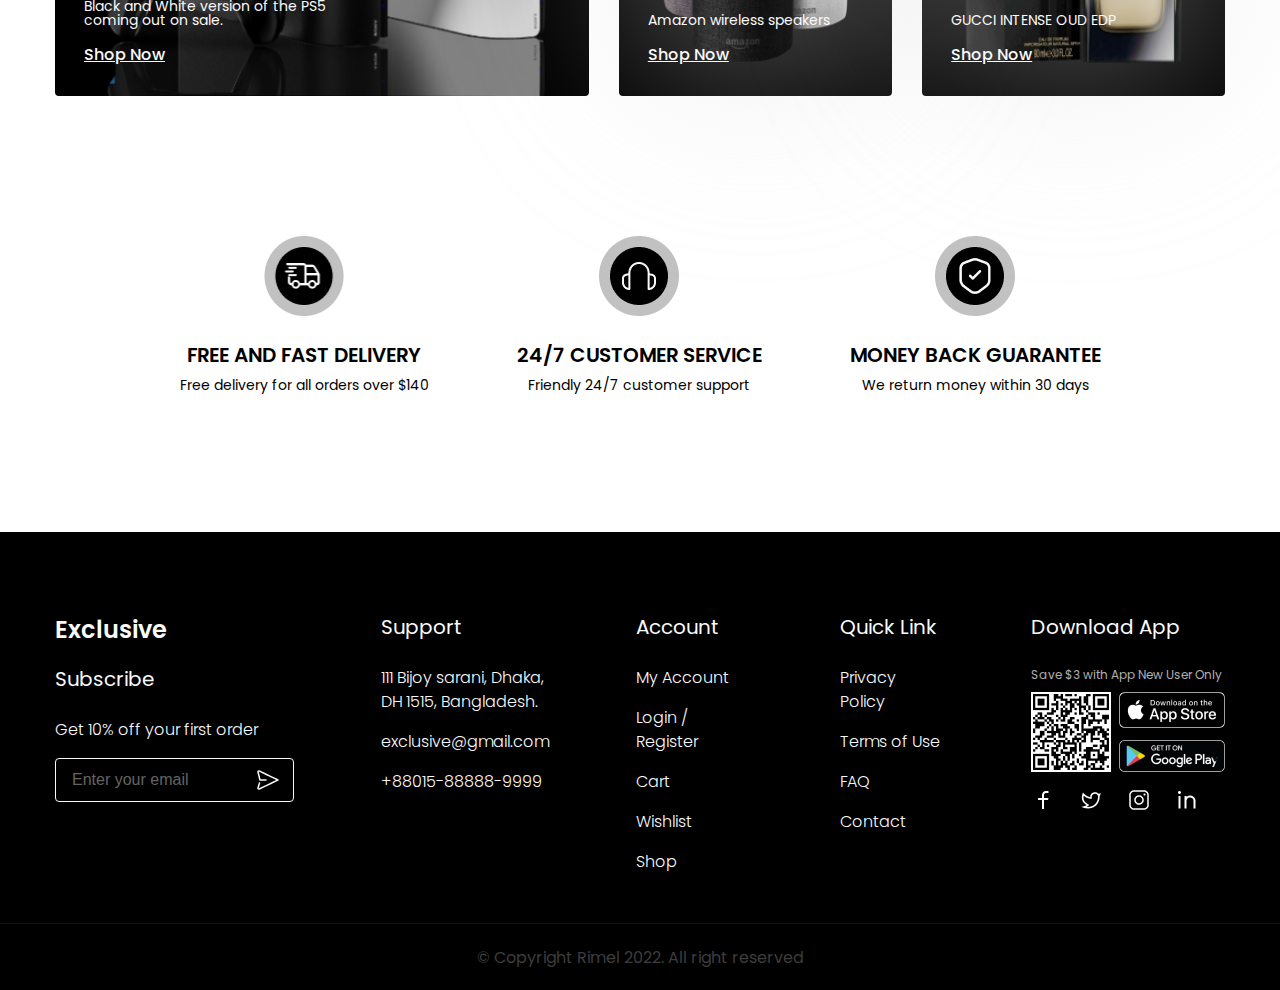
==== commit 29310832: "home hero section add menu + rename img name" ====
--- a/index.html
+++ b/index.html
@@ -52,37 +52,61 @@
 			</div>
 		</header>
 
-		<section class="hero-secton">
+		<section class="hero-section">
 			<div class="container">
 				<div class="hero-section__inner">
 					<ul class="catalog-menu">
-						<li class="catalog-menu__item">
-							Men's Fashion
-							<img class="arrow-expand" src="./images/icons/drop-down.png" alt="arrow-expand">
-						</li>
-						<li class="catalog-menu__item">
-							Women's Fashion
-							<img class="arrow-expand" src="./images/icons/drop-down.png" alt="arrow-expand">
-						</li>
-						<li class="catalog-menu__item"><a href="#">Electronic</a></li>
-						<li class="catalog-menu__item"><a href="#">Home & Lifestyle</a></li>
-						<li class="catalog-menu__item"><a href="#">Medicine</a></li>
-						<li class="catalog-menu__item"><a href="#">Sports & Outdoor</a></li>
-						<li class="catalog-menu__item"><a href="#">Baby's & Toys</a></li>
-						<li class="catalog-menu__item"><a href="#">Groceries & Pets</a></li>
-						<li class="catalog-menu__item"><a href="#">Health & Beauty</a></li>
+							<li class="catalog-menu__item">
+									<a href="#">
+											Men's Fashion
+											<img class="arrow-expand" src="./images/icons/drop-down.png" alt="arrow-expand">
+									</a>
+									<div class="submenu">
+											<ul>
+													<li><a href="#">Pants</a></li>
+													<li><a href="#">Hoodies</a></li>
+													<li><a href="#">Shoes</a></li>
+													<li><a href="#">Skirts</a></li>
+													<li><a href="#">Shorts</a></li>
+											</ul>
+									</div>
+							</li>
+							<li class="catalog-menu__item">
+									<a href="#">
+											Women's Fashion
+											<img class="arrow-expand" src="./images/icons/drop-down.png" alt="arrow-expand">
+									</a>
+									<div class="submenu">
+											<ul>
+													<li><a href="#">Skirts</a></li>
+													<li><a href="#">Long sleeves</a></li>
+													<li><a href="#">Dresses</a></li>
+													<li><a href="#">Outer wear</a></li>
+													<li><a href="#">Classic vests</a></li>
+													<li><a href="#">Sweaters & Jumpers</a></li>
+											</ul>
+									</div>
+							</li>
+							<li class="catalog-menu__item"><a href="#">Electronic</a></li>
+							<li class="catalog-menu__item"><a href="#">Home & Lifestyle</a></li>
+							<li class="catalog-menu__item"><a href="#">Medicine</a></li>
+							<li class="catalog-menu__item"><a href="#">Sports & Outdoor</a></li>
+							<li class="catalog-menu__item"><a href="#">Baby's & Toys</a></li>
+							<li class="catalog-menu__item"><a href="#">Groceries & Pets</a></li>
+							<li class="catalog-menu__item"><a href="#">Health & Beauty</a></li>
 					</ul>
 					<div class="hero-slider">
-						<img src="./images/Frame 560.png" alt="Hero Section">
-						<div class="slider-swap">
-							<div></div>
-							<div></div>
-							<div class="active-slider"></div>
-							<div></div>
-							<div></div>
-						</div>
-					</div>
-				</div>
+							<img src="./images/home-hero-section.png" alt="Hero Section">
+							<div class="slider-swap">
+									<div></div>
+									<div></div>
+									<div class="active-slider"></div>
+									<div></div>
+									<div></div>
+							</div>
+					</div>
+			</div>
+			
 			</div>
 		</section>
 
--- a/css/style.css
+++ b/css/style.css
@@ -405,23 +405,67 @@
 }
 
 .catalog-menu {
+	position: relative;
 	padding: 40px 16px 0 0;
 	display: flex;
 	flex-direction: column;
 	gap: 16px;
 	line-height: 1.5;
 	border-right: 0.5px solid var(--color-gray);
+	height: fit-content;
 }
 
 .catalog-menu__item {
-	display: flex;
-	justify-content: space-between;
-	align-items: center;
-	gap: 51px;
+	position: relative;
+	min-width: 200px;
+}
+
+.catalog-menu__item a {
+	display: flex;
+	align-items: center;
 }
 
 .arrow-expand {
 	transform: rotate(270deg);
+	margin-left: auto;
+}
+
+.submenu {
+	position: absolute;
+	top: -20px;
+	left: 100%;
+	width: 100%;
+	padding: 20px;
+	background: white;
+	border: 1px solid var(--color-soft-gray);
+	display: none;
+	flex-direction: column;
+	gap: 10px;
+	z-index: 10;
+}
+
+.submenu ul {
+	list-style: none;
+	padding: 0;
+	margin: 0;
+}
+
+.submenu ul li {
+	margin-bottom: 10px;
+}
+
+.submenu ul li a {
+	text-decoration: none;
+	color: var(--color-black);
+	transition: color 0.3s;
+}
+
+.submenu ul li a:hover {
+	color: var(--color-primary);
+}
+
+.catalog-menu__item:hover .submenu {
+	display: flex;
 }
 
 .hero-slider {
@@ -441,16 +485,17 @@
 .slider-swap div {
 	width: 12px;
 	height: 12px;
-	background-color:var(--color-dark-gray);
+	background-color: var(--color-dark-gray);
 	border-radius: 50%;
 }
 
 .active-slider {
 	width: 14px;
 	height: 14px;
-	background-color:var(--color-primary) !important;
+	background-color: var(--color-primary) !important;
 	border: 2px solid var(--color-white);
 }
+
 
 /* MAIN SECTION */
 
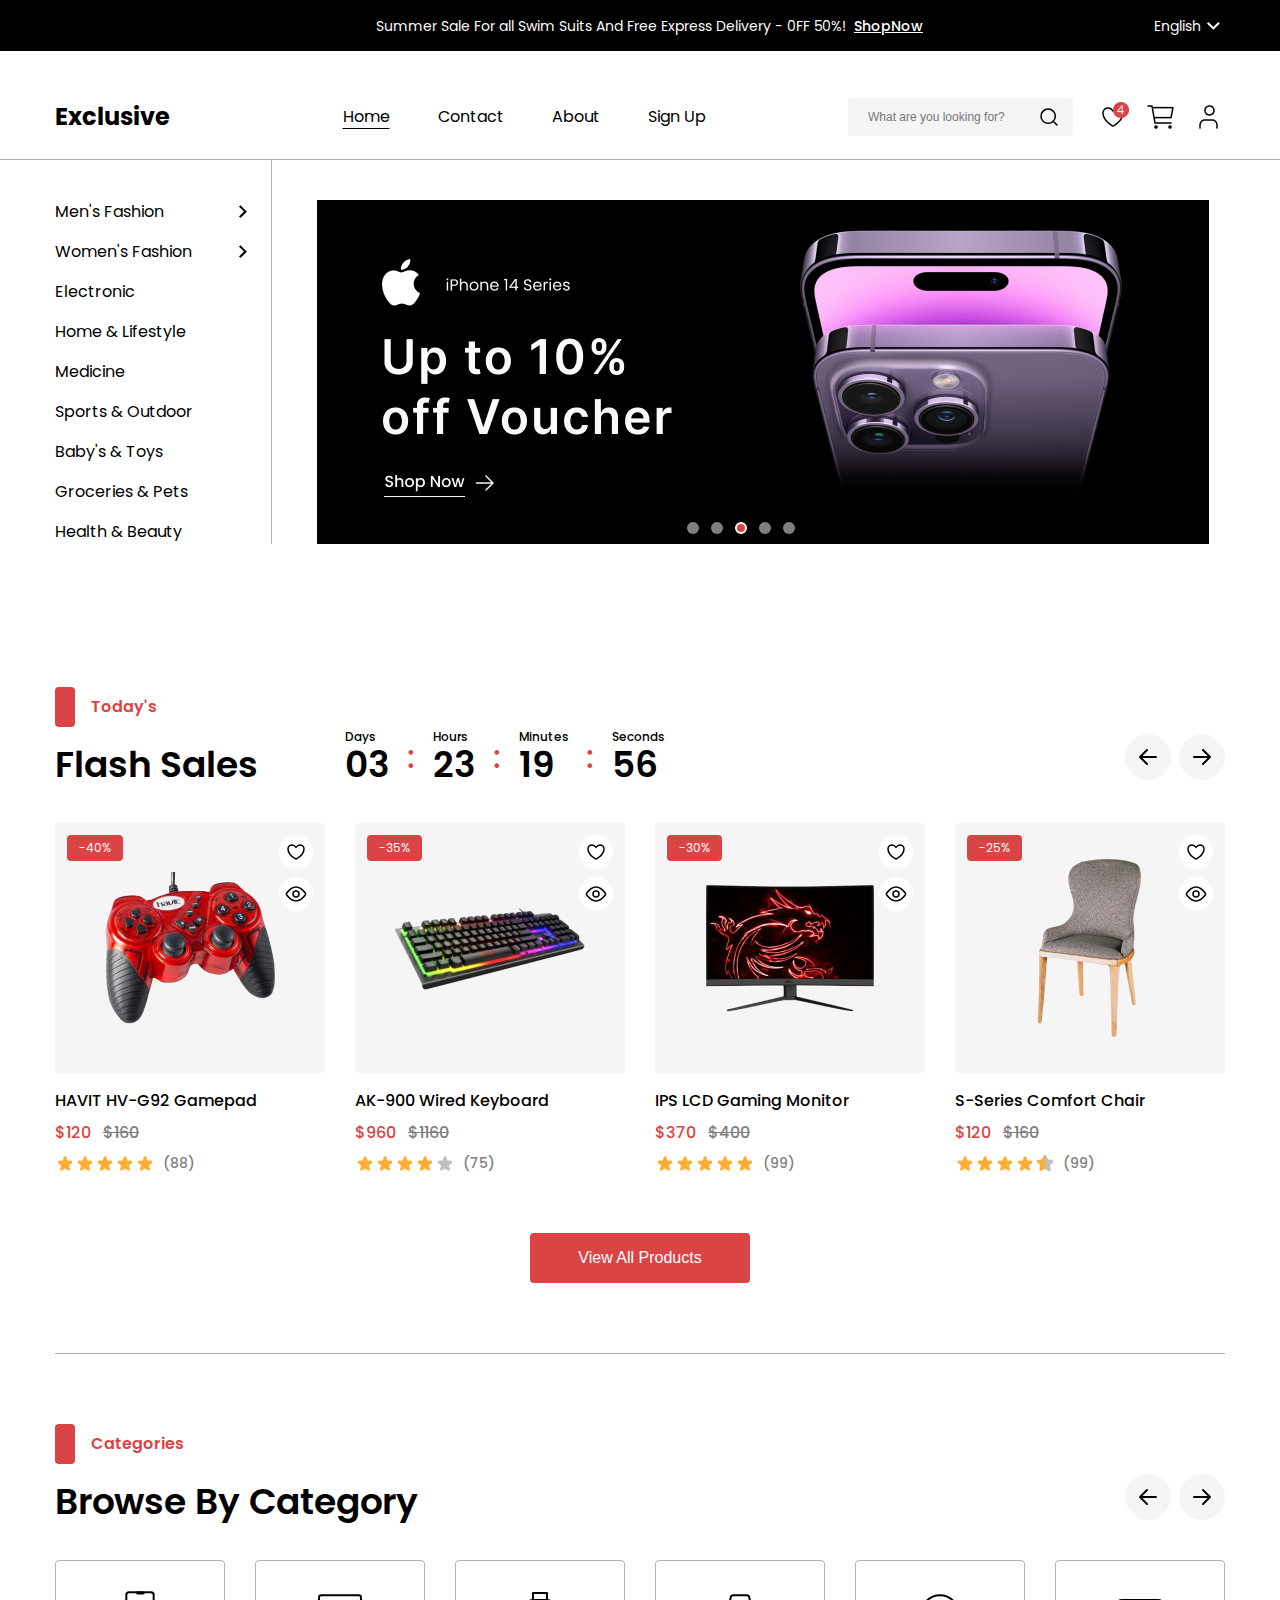
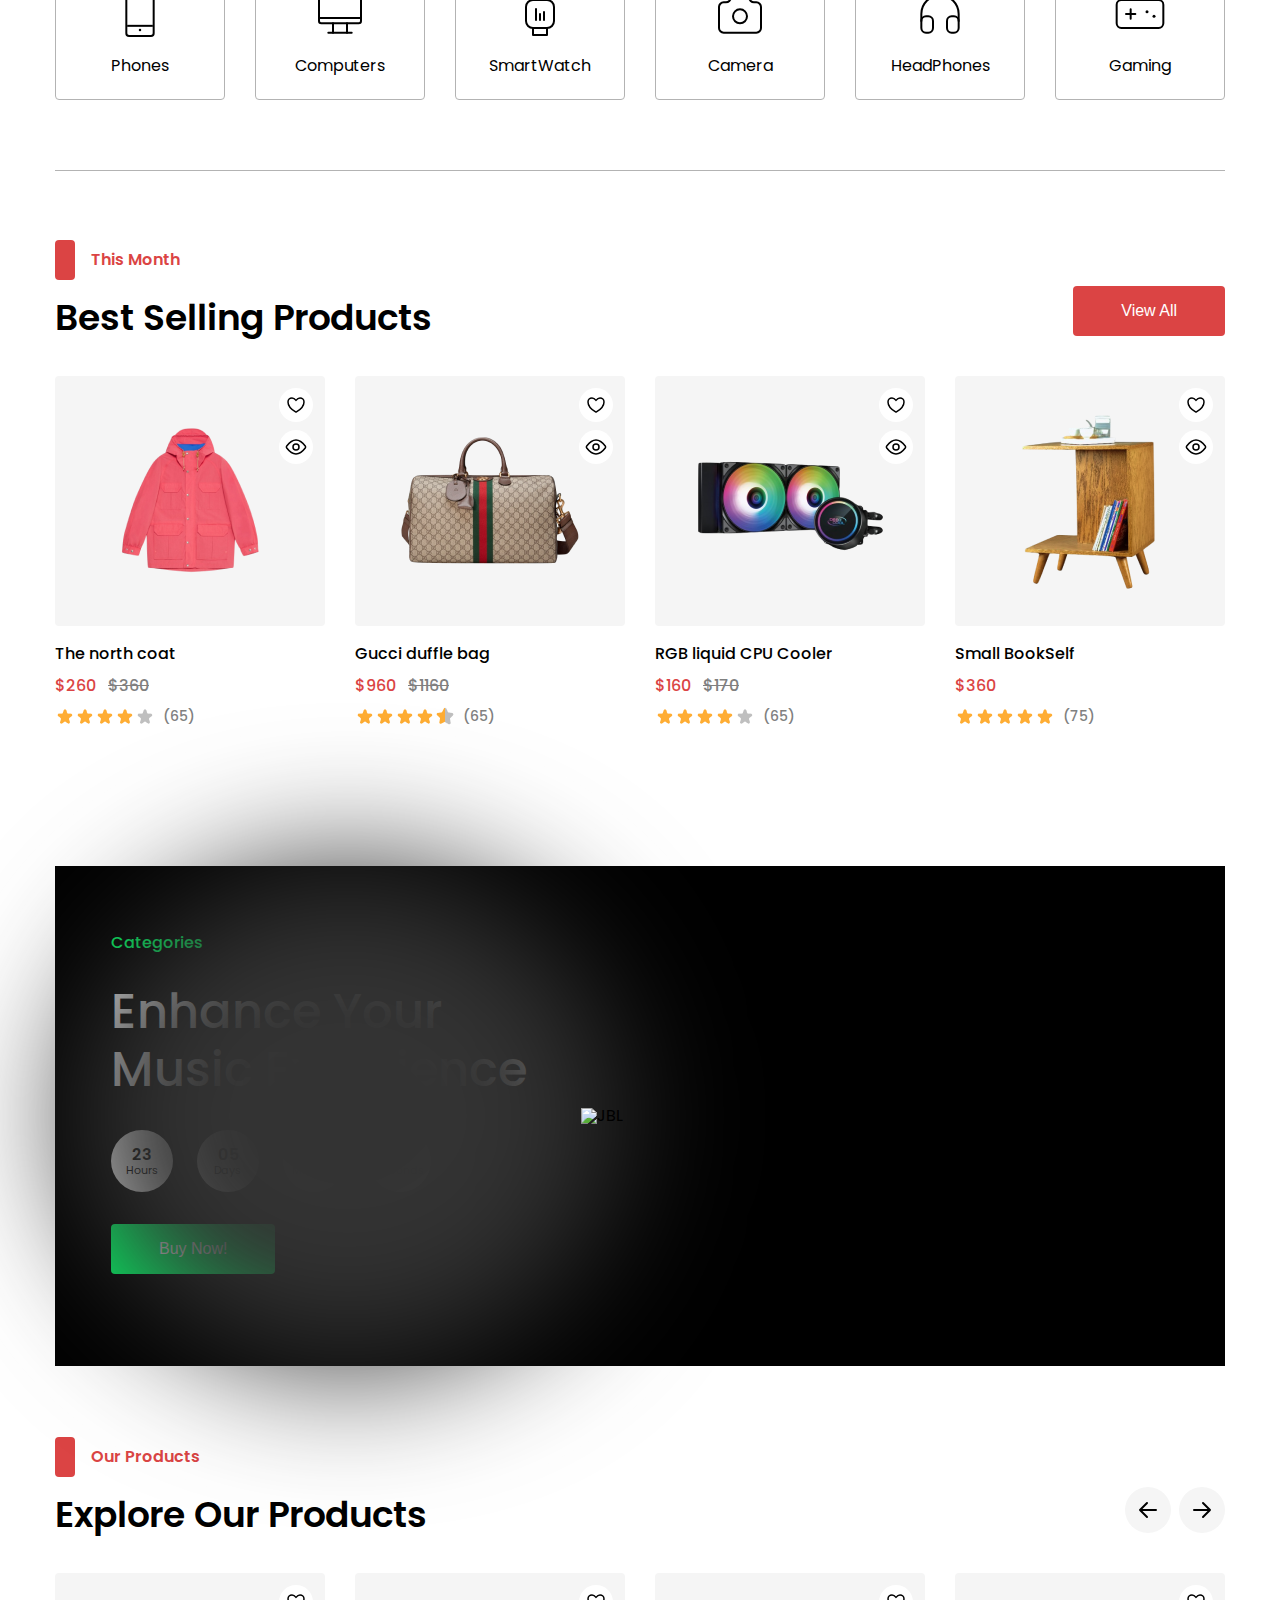
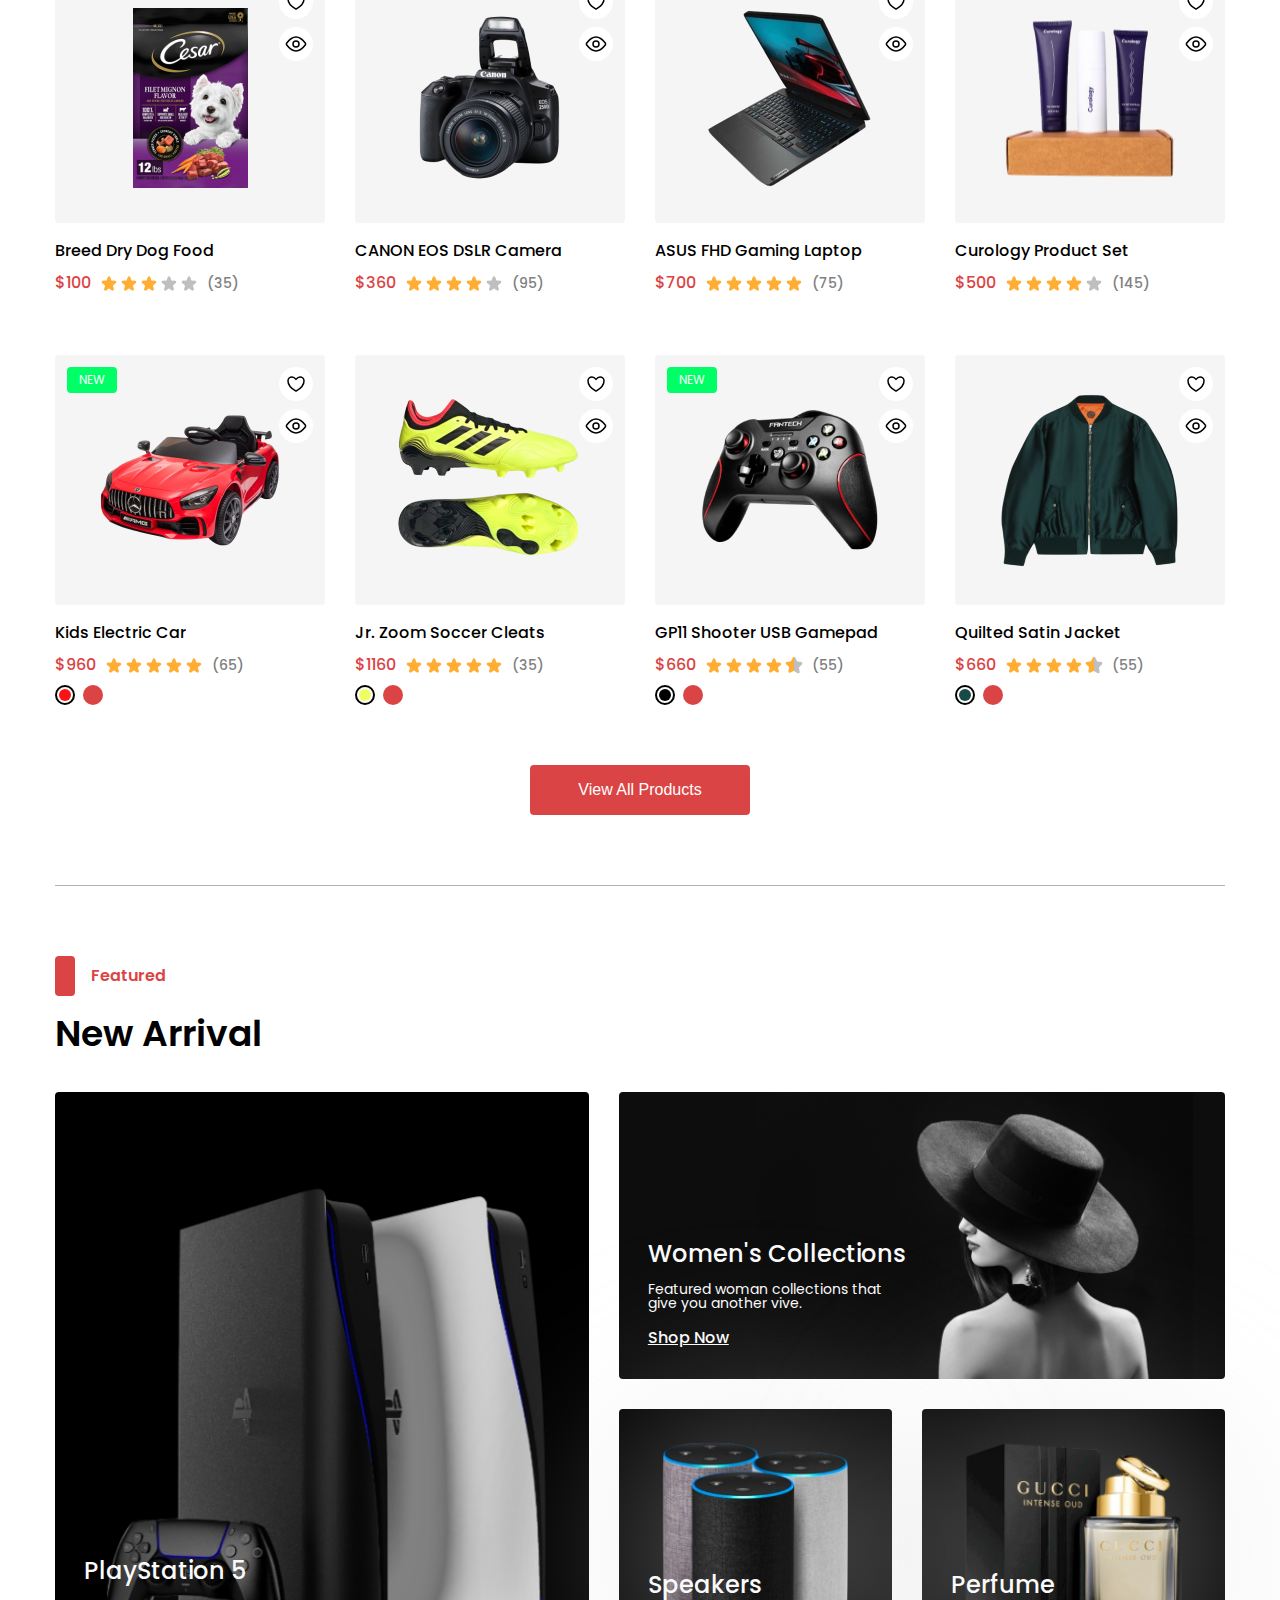
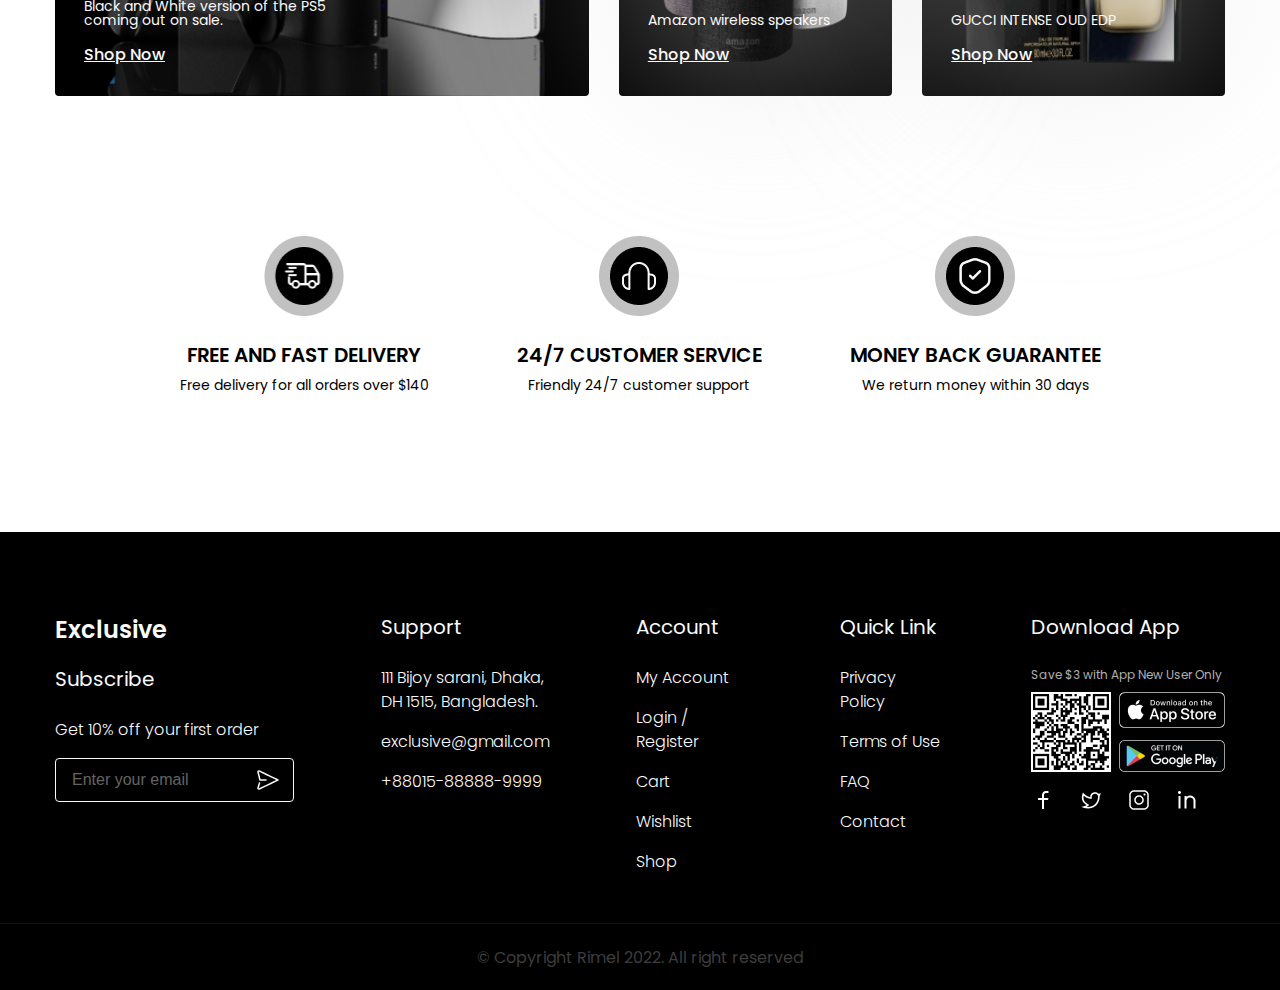
==== commit 0e233b22: "rename images" ====
--- a/index.html
+++ b/index.html
@@ -59,7 +59,7 @@
 							<li class="catalog-menu__item">
 									<a href="#">
 											Men's Fashion
-											<img class="arrow-expand" src="./images/icons/drop-down.png" alt="arrow-expand">
+											<img class="arrow-expand" src="./images/icons/icon-drop-down.png" alt="arrow-expand">
 									</a>
 									<div class="submenu">
 											<ul>
@@ -74,7 +74,7 @@
 							<li class="catalog-menu__item">
 									<a href="#">
 											Women's Fashion
-											<img class="arrow-expand" src="./images/icons/drop-down.png" alt="arrow-expand">
+											<img class="arrow-expand" src="./images/icons/icon-drop-down.png" alt="arrow-expand">
 									</a>
 									<div class="submenu">
 											<ul>
@@ -141,8 +141,8 @@
 								</div>
 							</div>
 							<div class="paginator">
-								<img src="./images/icons/arrow-left.svg" alt="arrow-left" class="arrow-left">
-								<img src="./images/icons/arrow-right.svg" alt="arrow-right" class="arrow-right">
+								<img src="./images/icons/icon-arrow-left.svg" alt="arrow-left" class="arrow-left">
+								<img src="./images/icons/icon-arrow-right.svg" alt="arrow-right" class="arrow-right">
 							</div>
 						</div>
 					</div>
@@ -153,8 +153,8 @@
 							</div>
 							<div class="discount">-40%</div>
 							<div class="card-options">
-								<img src="./images/icons/heart-small.svg" alt="heart-small" class="card-options__icon">
-								<img src="./images/icons/quick-view.svg" alt="quick-view" class="card-options__icon">
+								<img src="./images/icons/icon-heart-small.svg" alt="heart-small" class="card-options__icon">
+								<img src="./images/icons/icon-quick-view.svg" alt="quick-view" class="card-options__icon">
 							</div>
 							<div class="card-details">
 								<p class="card-name">HAVIT HV-G92 Gamepad</p>
@@ -174,8 +174,8 @@
 							</div>
 							<div class="discount">-35%</div>
 							<div class="card-options">
-								<img src="./images/icons/heart-small.svg" alt="heart-small" class="card-options__icon">
-								<img src="./images/icons/quick-view.svg" alt="quick-view" class="card-options__icon">
+								<img src="./images/icons/icon-heart-small.svg" alt="heart-small" class="card-options__icon">
+								<img src="./images/icons/icon-quick-view.svg" alt="quick-view" class="card-options__icon">
 							</div>
 							<div class="card-details">
 								<p class="card-name">AK-900 Wired Keyboard</p>
@@ -195,8 +195,8 @@
 							</div>
 							<div class="discount">-30%</div>
 							<div class="card-options">
-								<img src="./images/icons/heart-small.svg" alt="heart-small" class="card-options__icon">
-								<img src="./images/icons/quick-view.svg" alt="quick-view" class="card-options__icon">
+								<img src="./images/icons/icon-heart-small.svg" alt="heart-small" class="card-options__icon">
+								<img src="./images/icons/icon-quick-view.svg" alt="quick-view" class="card-options__icon">
 							</div>
 							<div class="card-details">
 								<p class="card-name">IPS LCD Gaming Monitor</p>
@@ -212,12 +212,12 @@
 						</div>
 						<div class="card">
 							<div class="card-image-wrapper">
-								<img src="./images/Frame 614.png" alt="S-Series Comfort Chair" class="card-image">
+								<img src="./images/comfort-chair.png" alt="S-Series Comfort Chair" class="card-image">
 							</div>
 							<div class="discount">-25%</div>
 							<div class="card-options">
-								<img src="./images/icons/heart-small.svg" alt="heart-small" class="card-options__icon">
-								<img src="./images/icons/quick-view.svg" alt="quick-view" class="card-options__icon">
+								<img src="./images/icons/icon-heart-small.svg" alt="heart-small" class="card-options__icon">
+								<img src="./images/icons/icon-quick-view.svg" alt="quick-view" class="card-options__icon">
 							</div>
 							<div class="card-details">
 								<p class="card-name">S-Series Comfort Chair</p>
@@ -245,34 +245,34 @@
 						</header>
 						<div class="section-options">
 							<div class="paginator">
-								<img src="./images/icons/arrow-left.svg" alt="arrow-left" class="arrow-left">
-								<img src="./images/icons/arrow-right.svg" alt="arrow-right" class="arrow-right">
+								<img src="./images/icons/icon-arrow-left.svg" alt="arrow-left" class="arrow-left">
+								<img src="./images/icons/icon-arrow-right.svg" alt="arrow-right" class="arrow-right">
 							</div>
 						</div>
 					</div>
 					<div class="category-list">
 						<div class="category">
-							<img src="./images/icons/category-cellphone.svg" alt="phone icon" class="category-icon">
+							<img src="./images/icons/icon-category-cellphone.svg" alt="phone icon" class="category-icon">
 							<p class="category-name">Phones</p>
 						</div>
 						<div class="category">
-							<img src="./images/icons/category-computer.svg" alt="computer icon" class="category-icon">
+							<img src="./images/icons/icon-category-computer.svg" alt="computer icon" class="category-icon">
 							<p class="category-name">Computers</p>
 						</div>
 						<div class="category">
-							<img src="./images/icons/category-smartwatch.svg" alt="smartwatch icon" class="category-icon">
+							<img src="./images/icons/icon-category-smartwatch.svg" alt="smartwatch icon" class="category-icon">
 							<p class="category-name">SmartWatch</p>
 						</div>
 						<div class="category">
-							<img src="./images/icons/category-camera.svg" alt="camera icon" class="category-icon">
+							<img src="./images/icons/icon-category-camera.svg" alt="camera icon" class="category-icon">
 							<p class="category-name">Camera</p>
 						</div>
 						<div class="category">
-							<img src="./images/icons/category-headphones.svg" alt="headphones icon" class="category-icon">
+							<img src="./images/icons/icon-category-headphones.svg" alt="headphones icon" class="category-icon">
 							<p class="category-name">HeadPhones</p>
 						</div>
 						<div class="category">
-							<img src="./images/icons/category-gamepad.svg" alt="gaming icon" class="category-icon">
+							<img src="./images/icons/icon-category-gamepad.svg" alt="gaming icon" class="category-icon">
 							<p class="category-name">Gaming</p>
 						</div>
 					</div>
@@ -293,11 +293,11 @@
 					<div class="cards-list">
 						<div class="card">
 							<div class="card-image-wrapper">
-								<img src="./images/Frame 615.png" alt="The north coat" class="card-image">
-							</div>
-							<div class="card-options">
-								<img src="./images/icons/heart-small.svg" alt="heart-small" class="card-options__icon">
-								<img src="./images/icons/quick-view.svg" alt="quick-view" class="card-options__icon">
+								<img src="./images/north-coat.png" alt="The north coat" class="card-image">
+							</div>
+							<div class="card-options">
+								<img src="./images/icons/icon-heart-small.svg" alt="heart-small" class="card-options__icon">
+								<img src="./images/icons/icon-quick-view.svg" alt="quick-view" class="card-options__icon">
 							</div>
 							<div class="card-details">
 								<p class="card-name">The north coat</p>
@@ -316,8 +316,8 @@
 								<img src="./images/gucci-bag.png" alt="Gucci duffle bag" class="card-image">
 							</div>
 							<div class="card-options">
-								<img src="./images/icons/heart-small.svg" alt="heart-small" class="card-options__icon">
-								<img src="./images/icons/quick-view.svg" alt="quick-view" class="card-options__icon">
+								<img src="./images/icons/icon-heart-small.svg" alt="heart-small" class="card-options__icon">
+								<img src="./images/icons/icon-quick-view.svg" alt="quick-view" class="card-options__icon">
 							</div>
 							<div class="card-details">
 								<p class="card-name">Gucci duffle bag</p>
@@ -336,8 +336,8 @@
 								<img src="./images/rgb-cooler.png" alt="RGB liquid CPU Cooler" class="card-image">
 							</div>
 							<div class="card-options">
-								<img src="./images/icons/heart-small.svg" alt="heart-small" class="card-options__icon">
-								<img src="./images/icons/quick-view.svg" alt="quick-view" class="card-options__icon">
+								<img src="./images/icons/icon-heart-small.svg" alt="heart-small" class="card-options__icon">
+								<img src="./images/icons/icon-quick-view.svg" alt="quick-view" class="card-options__icon">
 							</div>
 							<div class="card-details">
 								<p class="card-name">RGB liquid CPU Cooler</p>
@@ -353,11 +353,11 @@
 						</div>
 						<div class="card">
 							<div class="card-image-wrapper">
-								<img src="./images/Frame 618.png" alt="Small BookSelf" class="card-image">
-							</div>
-							<div class="card-options">
-								<img src="./images/icons/heart-small.svg" alt="heart-small" class="card-options__icon">
-								<img src="./images/icons/quick-view.svg" alt="quick-view" class="card-options__icon">
+								<img src="./images/book-shelf.png" alt="Small BookSelf" class="card-image">
+							</div>
+							<div class="card-options">
+								<img src="./images/icons/icon-heart-small.svg" alt="heart-small" class="card-options__icon">
+								<img src="./images/icons/icon-quick-view.svg" alt="quick-view" class="card-options__icon">
 							</div>
 							<div class="card-details">
 								<p class="card-name">Small BookSelf</p>
@@ -399,7 +399,7 @@
 						</div>
 					</div>
 					<div class="special-offer__right">
-						<img src="./images/JBL.png" alt="JBL">
+						<img src="./images/jbl.png" alt="JBL">
 						<div class="special-offer__right-shadow"></div>
 					</div>
 				</div>
@@ -411,19 +411,19 @@
 						</header>
 						<div class="section-options">
 							<div class="paginator">
-								<img src="./images/icons/arrow-left.svg" alt="arrow-left" class="arrow-left">
-								<img src="./images/icons/arrow-right.svg" alt="arrow-right" class="arrow-right">
+								<img src="./images/icons/icon-arrow-left.svg" alt="arrow-left" class="arrow-left">
+								<img src="./images/icons/icon-arrow-right.svg" alt="arrow-right" class="arrow-right">
 							</div>
 						</div>
 					</div>
 					<div class="cards-list">
 						<div class="card">
 							<div class="card-image-wrapper">
-								<img src="./images/Frame 601.png" alt="Breed Dry Dog Food" class="card-image">
-							</div>
-							<div class="card-options">
-								<img src="./images/icons/heart-small.svg" alt="heart-small" class="card-options__icon">
-								<img src="./images/icons/quick-view.svg" alt="quick-view" class="card-options__icon">
+								<img src="./images/breed-dog.png" alt="Breed Dry Dog Food" class="card-image">
+							</div>
+							<div class="card-options">
+								<img src="./images/icons/icon-heart-small.svg" alt="heart-small" class="card-options__icon">
+								<img src="./images/icons/icon-quick-view.svg" alt="quick-view" class="card-options__icon">
 							</div>
 							<div class="card-details">
 								<p class="card-name">Breed Dry Dog Food</p>
@@ -436,11 +436,11 @@
 						</div>
 						<div class="card">
 							<div class="card-image-wrapper">
-								<img src="./images/Frame 602.png" alt="CANON EOS DSLR Camera" class="card-image">
-							</div>
-							<div class="card-options">
-								<img src="./images/icons/heart-small.svg" alt="heart-small" class="card-options__icon">
-								<img src="./images/icons/quick-view.svg" alt="quick-view" class="card-options__icon">
+								<img src="./images/canon-camera.png" alt="CANON EOS DSLR Camera" class="card-image">
+							</div>
+							<div class="card-options">
+								<img src="./images/icons/icon-heart-small.svg" alt="heart-small" class="card-options__icon">
+								<img src="./images/icons/icon-quick-view.svg" alt="quick-view" class="card-options__icon">
 							</div>
 							<div class="card-details">
 								<p class="card-name">CANON EOS DSLR Camera</p>
@@ -456,8 +456,8 @@
 								<img src="./images/asus-laptop.png" alt="ASUS FHD Gaming Laptop" class="card-image">
 							</div>
 							<div class="card-options">
-								<img src="./images/icons/heart-small.svg" alt="heart-small" class="card-options__icon">
-								<img src="./images/icons/quick-view.svg" alt="quick-view" class="card-options__icon">
+								<img src="./images/icons/icon-heart-small.svg" alt="heart-small" class="card-options__icon">
+								<img src="./images/icons/icon-quick-view.svg" alt="quick-view" class="card-options__icon">
 							</div>
 							<div class="card-details">
 								<p class="card-name">ASUS FHD Gaming Laptop</p>
@@ -470,11 +470,11 @@
 						</div>
 						<div class="card">
 							<div class="card-image-wrapper">
-								<img src="./images/Frame 604.png" alt="Curology Product Set " class="card-image">
-							</div>
-							<div class="card-options">
-								<img src="./images/icons/heart-small.svg" alt="heart-small" class="card-options__icon">
-								<img src="./images/icons/quick-view.svg" alt="quick-view" class="card-options__icon">
+								<img src="./images/curology-set.png" alt="Curology Product Set " class="card-image">
+							</div>
+							<div class="card-options">
+								<img src="./images/icons/icon-heart-small.svg" alt="heart-small" class="card-options__icon">
+								<img src="./images/icons/icon-quick-view.svg" alt="quick-view" class="card-options__icon">
 							</div>
 							<div class="card-details">
 								<p class="card-name">Curology Product Set </p>
@@ -487,12 +487,12 @@
 						</div>
 						<div class="card">
 							<div class="card-image-wrapper">
-								<img src="./images/Frame 605.png" alt="HAVIT HV-G92 Gamepad" class="card-image">
+								<img src="./images/kids-car.png" alt="HAVIT HV-G92 Gamepad" class="card-image">
 							</div>
 							<div class="new-incoming">NEW</div>
 							<div class="card-options">
-								<img src="./images/icons/heart-small.svg" alt="heart-small" class="card-options__icon">
-								<img src="./images/icons/quick-view.svg" alt="quick-view" class="card-options__icon">
+								<img src="./images/icons/icon-heart-small.svg" alt="heart-small" class="card-options__icon">
+								<img src="./images/icons/icon-quick-view.svg" alt="quick-view" class="card-options__icon">
 							</div>
 							<div class="card-details">
 								<p class="card-name">Kids Electric Car</p>
@@ -511,11 +511,11 @@
 						</div>
 						<div class="card">
 							<div class="card-image-wrapper">
-								<img src="./images/Frame 606.png" alt="Jr. Zoom Soccer Cleats" class="card-image">
-							</div>
-							<div class="card-options">
-								<img src="./images/icons/heart-small.svg" alt="heart-small" class="card-options__icon">
-								<img src="./images/icons/quick-view.svg" alt="quick-view" class="card-options__icon">
+								<img src="./images/soccer-cleats.png" alt="Jr. Zoom Soccer Cleats" class="card-image">
+							</div>
+							<div class="card-options">
+								<img src="./images/icons/icon-heart-small.svg" alt="heart-small" class="card-options__icon">
+								<img src="./images/icons/icon-quick-view.svg" alt="quick-view" class="card-options__icon">
 							</div>
 							<div class="card-details">
 								<p class="card-name">Jr. Zoom Soccer Cleats</p>
@@ -538,8 +538,8 @@
 							</div>
 							<div class="new-incoming">NEW</div>
 							<div class="card-options">
-								<img src="./images/icons/heart-small.svg" alt="heart-small" class="card-options__icon">
-								<img src="./images/icons/quick-view.svg" alt="quick-view" class="card-options__icon">
+								<img src="./images/icons/icon-heart-small.svg" alt="heart-small" class="card-options__icon">
+								<img src="./images/icons/icon-quick-view.svg" alt="quick-view" class="card-options__icon">
 							</div>
 							<div class="card-details">
 								<p class="card-name">GP11 Shooter USB Gamepad</p>
@@ -561,8 +561,8 @@
 								<img src="./images/quilted-jacket.png" alt="Quilted Satin Jacket" class="card-image">
 							</div>
 							<div class="card-options">
-								<img src="./images/icons/heart-small.svg" alt="heart-small" class="card-options__icon">
-								<img src="./images/icons/quick-view.svg" alt="quick-view" class="card-options__icon">
+								<img src="./images/icons/icon-heart-small.svg" alt="heart-small" class="card-options__icon">
+								<img src="./images/icons/icon-quick-view.svg" alt="quick-view" class="card-options__icon">
 							</div>
 							<div class="card-details">
 								<p class="card-name">Quilted Satin Jacket</p>
@@ -629,17 +629,17 @@
 				</section>
 				<section class="services">
 					<div class="services-item">
-						<img class="service-icon" src="./images/icons/services-1.png" alt="services-1">
+						<img class="service-icon" src="./images/icons/icon-services-1.png" alt="services-1">
 						<h6 class="service-name">FREE AND FAST DELIVERY</h6>
 						<p class="service-description">Free delivery for all orders over $140</p>
 					</div>
 					<div class="services-item">
-						<img class="service-icon" src="./images/icons/services-2.png" alt="services-2">
+						<img class="service-icon" src="./images/icons/icon-services-2.png" alt="services-2">
 						<h6 class="service-name">24/7 CUSTOMER SERVICE</h6>
 						<p class="service-description">Friendly 24/7 customer support</p>
 					</div>
 					<div class="services-item">
-						<img class="service-icon" src="./images/icons/services-3.png" alt="services-3">
+						<img class="service-icon" src="./images/icons/icon-services-3.png" alt="services-3">
 						<h6 class="service-name">MONEY BACK GUARANTEE</h6>
 						<p class="service-description">We return money within 30 days</p>
 					</div>
@@ -663,7 +663,7 @@
 							<p class="footer-menu__link">Get 10% off your first order</p>
 							<div class="input-wrapper">
 								<input type="text" class="input input__footer-email" placeholder="Enter your email">
-								<img class="send-icon" src="./images/icons/send-arrow.png" alt="send-icon">
+								<img class="send-icon" src="./images/icons/icon-send-arrow.png" alt="send-icon">
 							</div>
 						</li>
 					</ul>
--- a/css/style.css
+++ b/css/style.css
@@ -49,6 +49,10 @@
 	white-space: nowrap;
 }
 
+.button:hover {
+	cursor: pointer;
+}
+
 .button-primary {
 	padding: 16px 48px;
 	color: var(--color-white);
@@ -142,6 +146,10 @@
 	border: none;
 	outline: none;
 	border-radius: 4px;
+}
+
+.input:hover {
+	cursor: text;
 }
 
 .input__search-bar {
@@ -377,6 +385,16 @@
 	gap: 24px;
 	align-items: center;
 }
+
+.socials img {
+	transition: background-color 0.3s ease-in-out;
+}
+
+.socials img:hover {
+	cursor: pointer;
+	background-color: rgba(0, 0, 0, 0.096);
+	/* background-color: red; */
+}	
 
 .copyright {
 	position: relative;
@@ -1348,6 +1366,10 @@
 	accent-color: var(--color-primary);
 }
 
+.checkbox-field input:hover {
+	cursor: pointer;
+}
+
 .billing-right {
 	padding-top: 16px;
 	width: 470px;
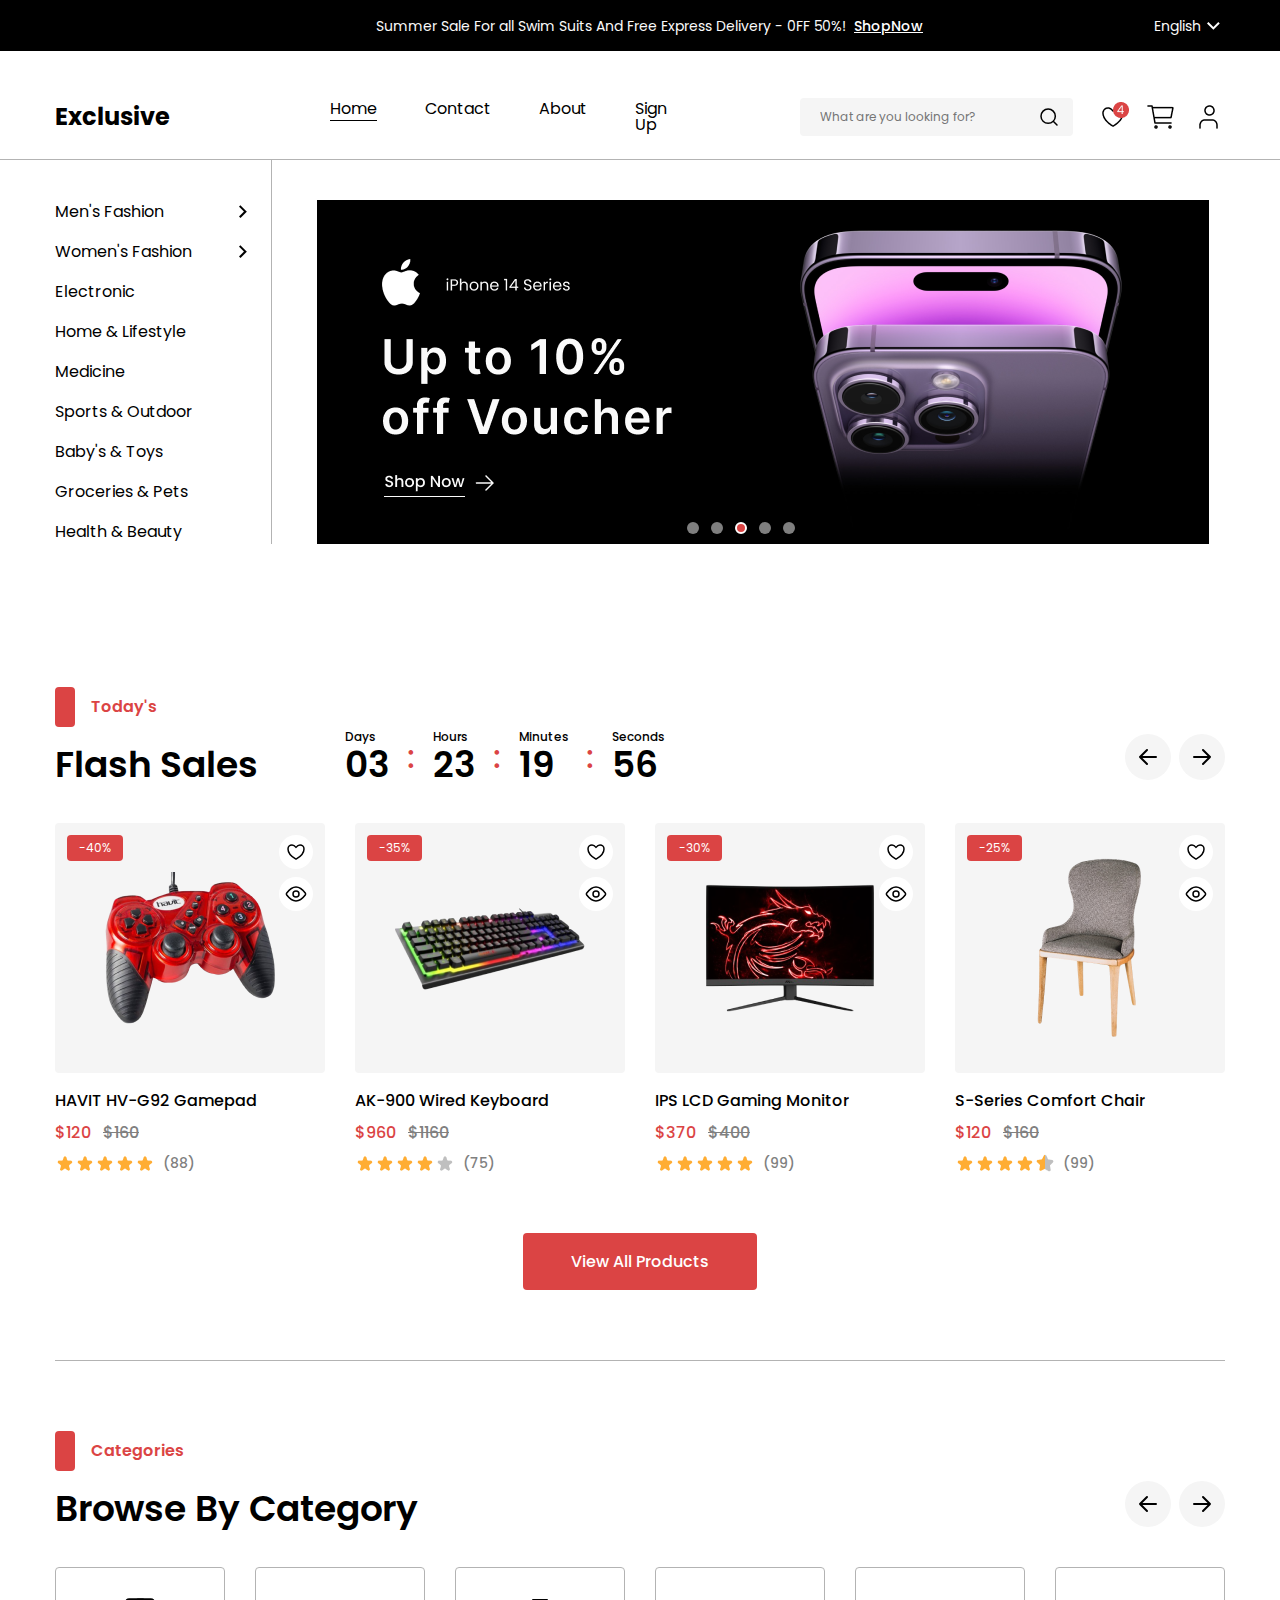
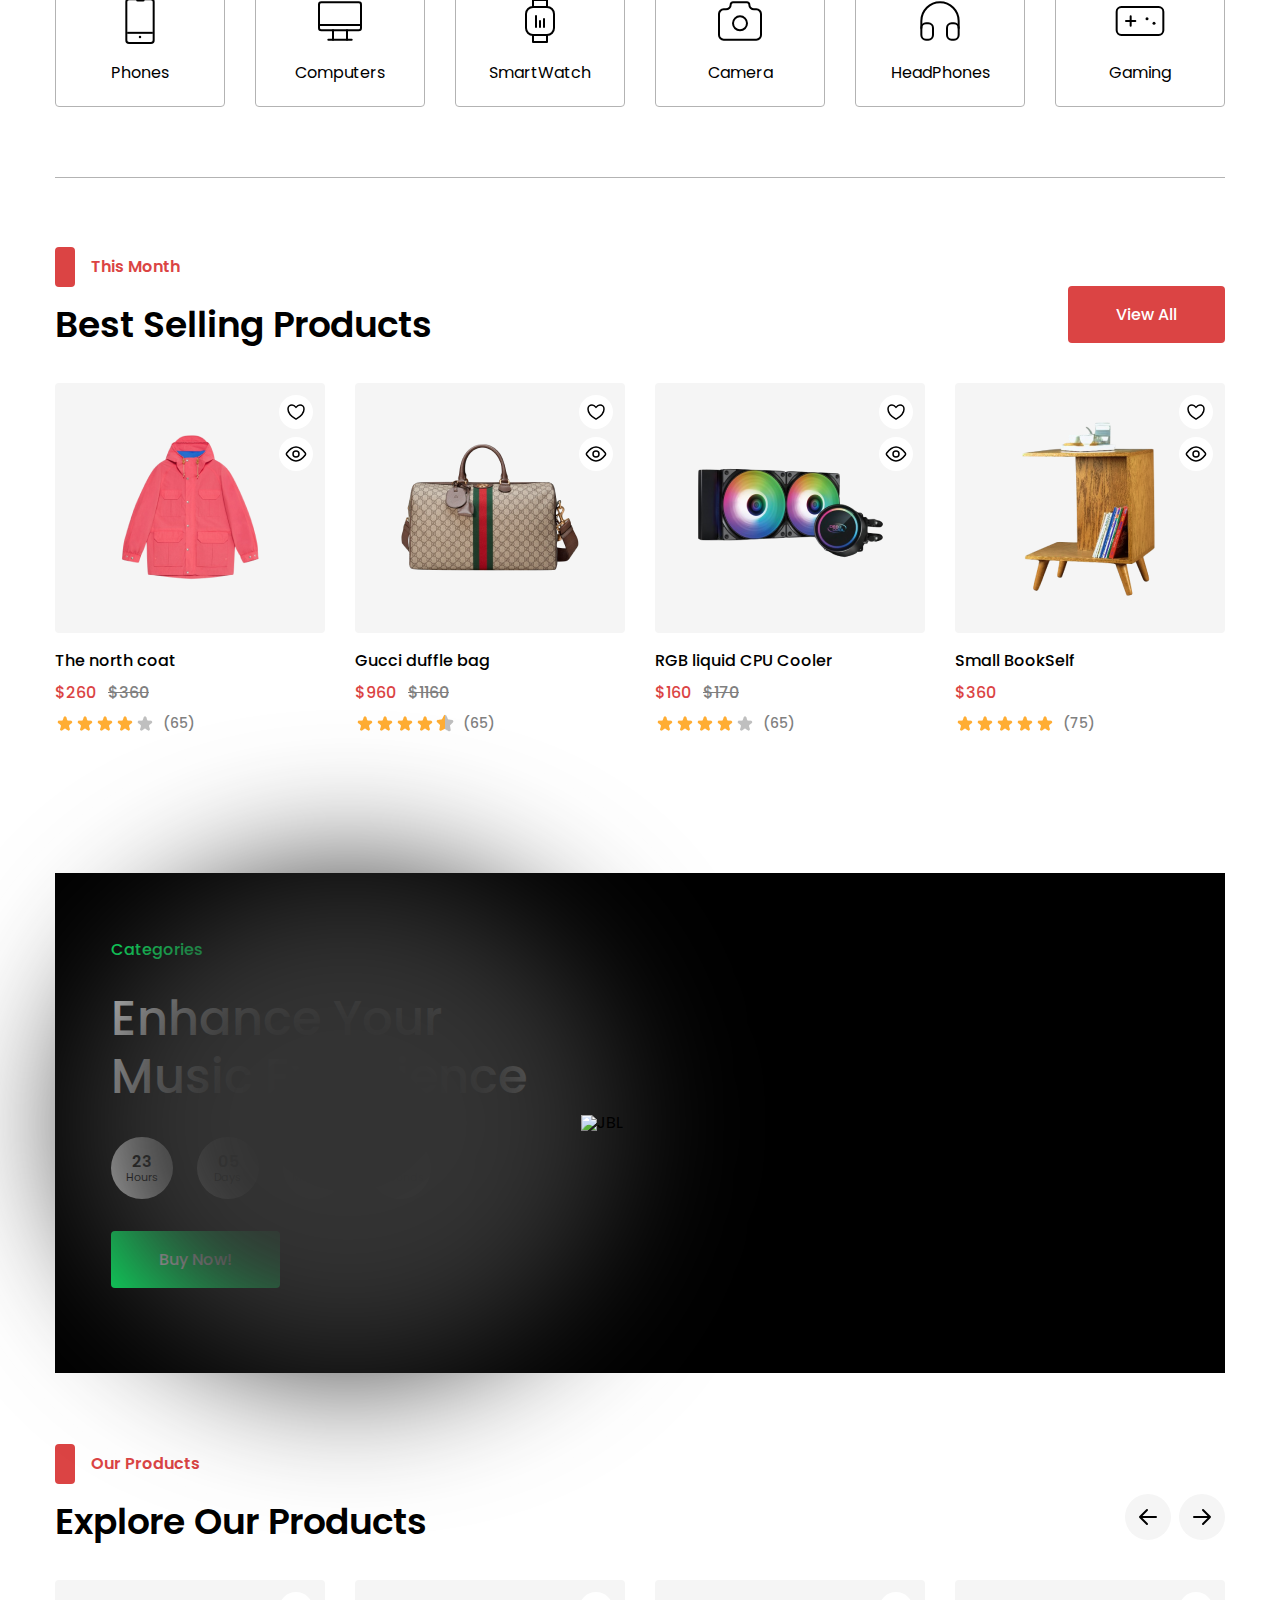
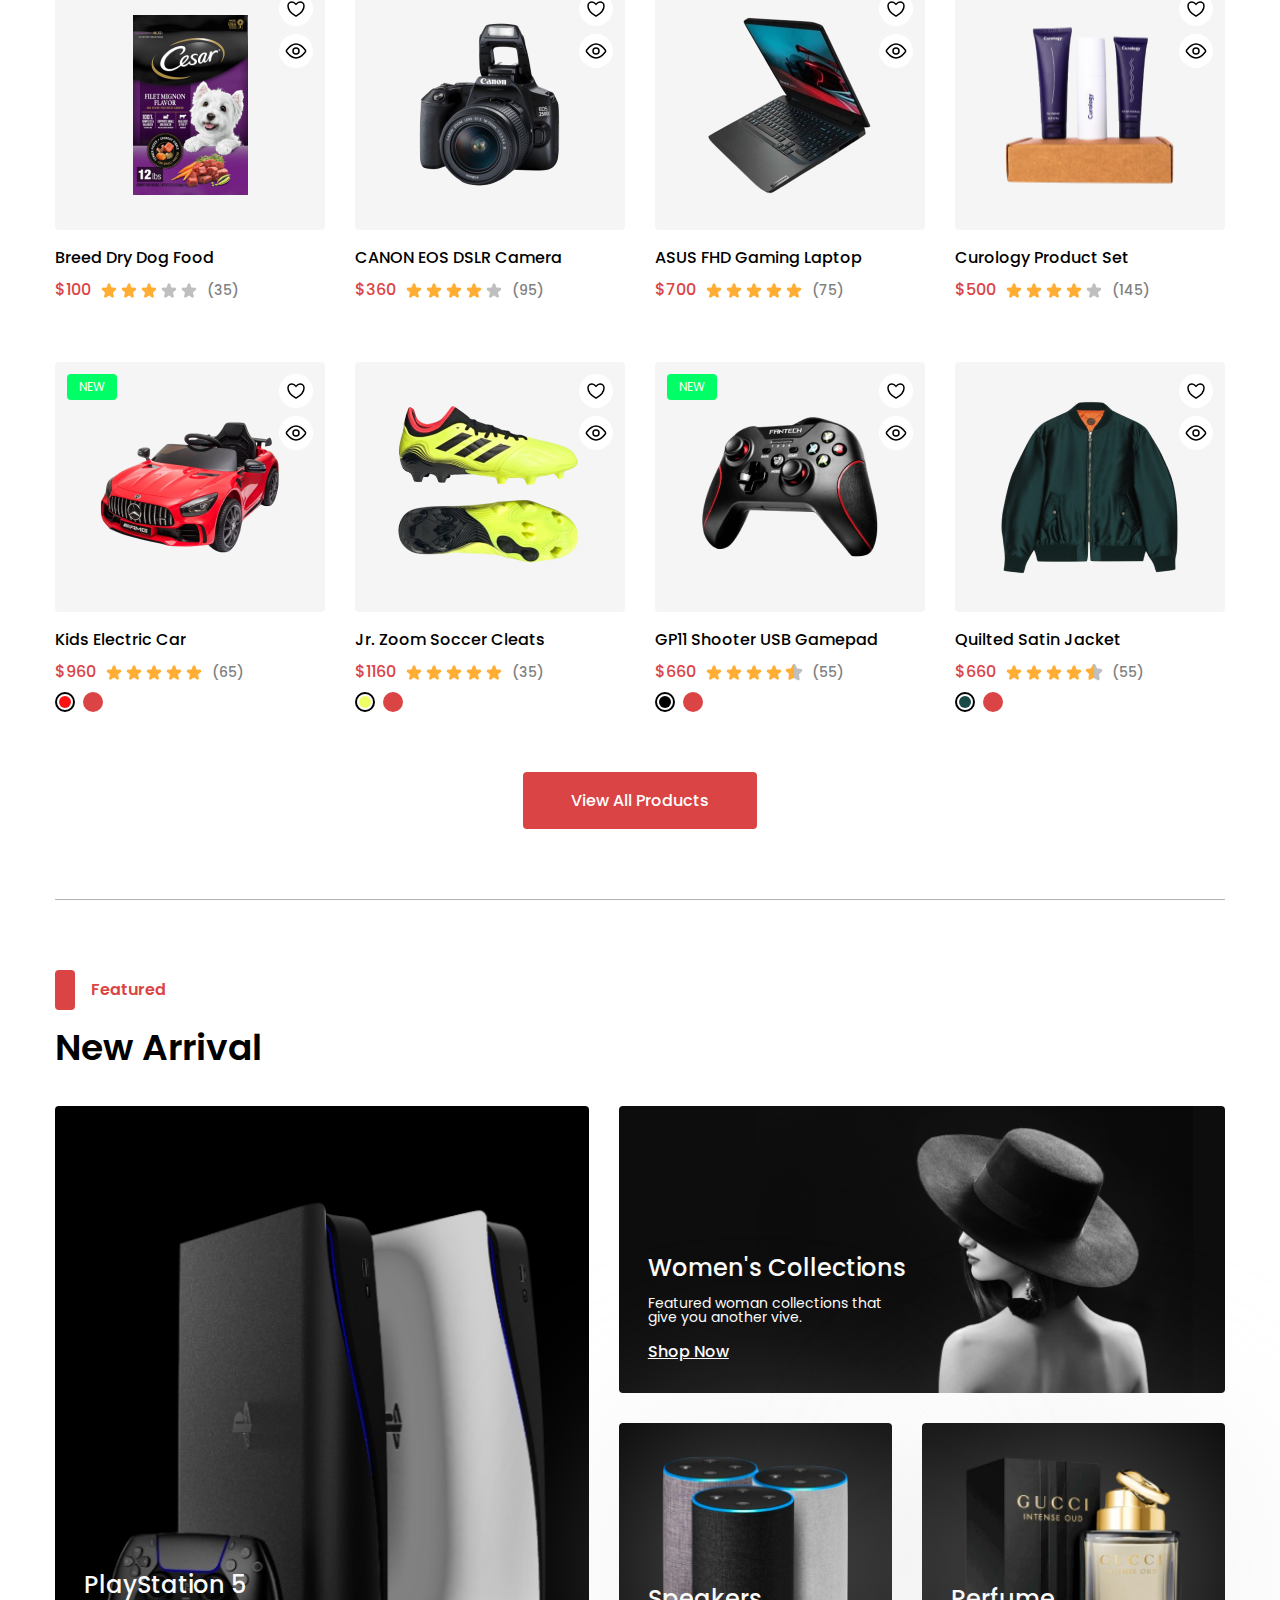
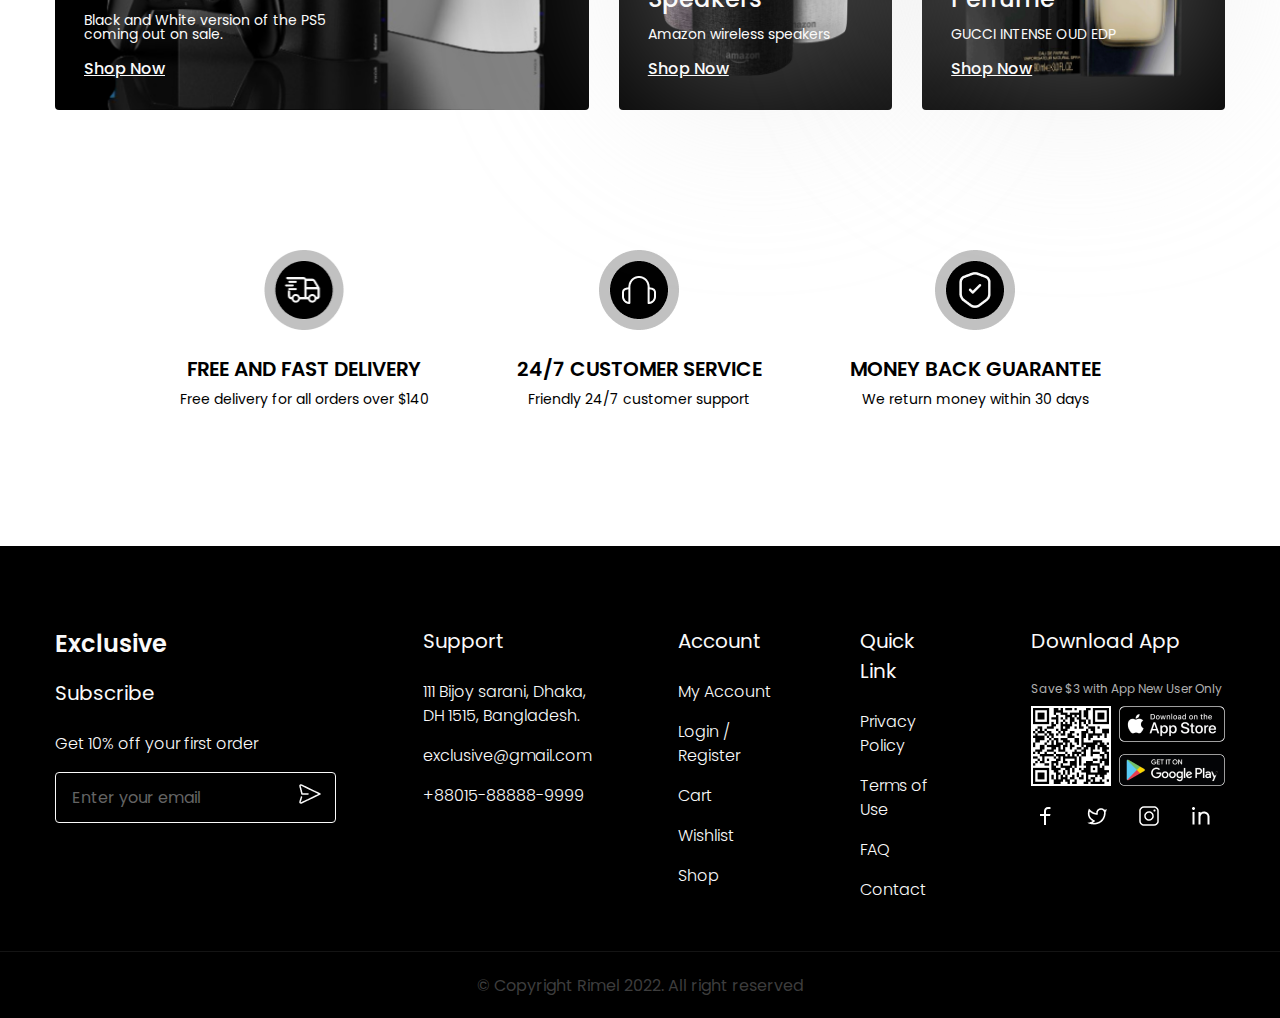
==== commit cae3290c: "add hover effects on: links, buttons, categories, products" ====
--- a/index.html
+++ b/index.html
@@ -157,7 +157,7 @@
 								<img src="./images/icons/icon-quick-view.svg" alt="quick-view" class="card-options__icon">
 							</div>
 							<div class="card-details">
-								<p class="card-name">HAVIT HV-G92 Gamepad</p>
+								<a href="product-page.html" class="card-name">HAVIT HV-G92 Gamepad</a>
 								<div class="card-price">
 									<p class="new-price">&#36;120</p>
 									<p class="old-price">&#36;160</p>
@@ -167,6 +167,10 @@
 									<p class="card-rate">(88)</p>
 								</div>
 							</div>
+							<div class="add-to-cart">
+								<img src="./images/icons/icon-cart-white.svg" alt="icon-cart">
+								Add To Cart
+							</div>
 						</div>
 						<div class="card">
 							<div class="card-image-wrapper">
@@ -178,7 +182,7 @@
 								<img src="./images/icons/icon-quick-view.svg" alt="quick-view" class="card-options__icon">
 							</div>
 							<div class="card-details">
-								<p class="card-name">AK-900 Wired Keyboard</p>
+								<a href="product-page.html" class="card-name">AK-900 Wired Keyboard</a>
 								<div class="card-price">
 									<p class="new-price">&#36;960</p>
 									<p class="old-price">&#36;1160</p>
@@ -188,6 +192,10 @@
 									<p class="card-rate">(75)</p>
 								</div>
 							</div>
+							<div class="add-to-cart">
+								<img src="./images/icons/icon-cart-white.svg" alt="icon-cart">
+								Add To Cart
+							</div>
 						</div>
 						<div class="card">
 							<div class="card-image-wrapper">
@@ -199,7 +207,7 @@
 								<img src="./images/icons/icon-quick-view.svg" alt="quick-view" class="card-options__icon">
 							</div>
 							<div class="card-details">
-								<p class="card-name">IPS LCD Gaming Monitor</p>
+								<a href="product-page.html" class="card-name">IPS LCD Gaming Monitor</a>
 								<div class="card-price">
 									<p class="new-price">&#36;370</p>
 									<p class="old-price">&#36;400</p>
@@ -209,6 +217,10 @@
 									<p class="card-rate">(99)</p>
 								</div>
 							</div>
+							<div class="add-to-cart">
+								<img src="./images/icons/icon-cart-white.svg" alt="icon-cart">
+								Add To Cart
+							</div>
 						</div>
 						<div class="card">
 							<div class="card-image-wrapper">
@@ -220,7 +232,7 @@
 								<img src="./images/icons/icon-quick-view.svg" alt="quick-view" class="card-options__icon">
 							</div>
 							<div class="card-details">
-								<p class="card-name">S-Series Comfort Chair</p>
+								<a href="product-page.html" class="card-name">S-Series Comfort Chair</a>
 								<div class="card-price">
 									<p class="new-price">&#36;120</p>
 									<p class="old-price">&#36;160</p>
@@ -229,6 +241,10 @@
 									<img src="./images/four-half-star.png" alt="rate">
 									<p class="card-rate">(99)</p>
 								</div>
+							</div>
+							<div class="add-to-cart">
+								<img src="./images/icons/icon-cart-white.svg" alt="icon-cart">
+								Add To Cart
 							</div>
 						</div>
 					</div>
@@ -300,7 +316,7 @@
 								<img src="./images/icons/icon-quick-view.svg" alt="quick-view" class="card-options__icon">
 							</div>
 							<div class="card-details">
-								<p class="card-name">The north coat</p>
+								<a href="product-page.html" class="card-name">The north coat</a>
 								<div class="card-price">
 									<p class="new-price">&#36;260</p>
 									<p class="old-price">&#36;360</p>
@@ -310,6 +326,10 @@
 									<p class="card-rate">(65)</p>
 								</div>
 							</div>
+							<div class="add-to-cart">
+								<img src="./images/icons/icon-cart-white.svg" alt="icon-cart">
+								Add To Cart
+							</div>
 						</div>
 						<div class="card">
 							<div class="card-image-wrapper">
@@ -320,7 +340,7 @@
 								<img src="./images/icons/icon-quick-view.svg" alt="quick-view" class="card-options__icon">
 							</div>
 							<div class="card-details">
-								<p class="card-name">Gucci duffle bag</p>
+								<a href="product-page.html" class="card-name">Gucci duffle bag</a>
 								<div class="card-price">
 									<p class="new-price">&#36;960</p>
 									<p class="old-price">&#36;1160</p>
@@ -330,6 +350,10 @@
 									<p class="card-rate">(65)</p>
 								</div>
 							</div>
+							<div class="add-to-cart">
+								<img src="./images/icons/icon-cart-white.svg" alt="icon-cart">
+								Add To Cart
+							</div>
 						</div>
 						<div class="card">
 							<div class="card-image-wrapper">
@@ -340,7 +364,7 @@
 								<img src="./images/icons/icon-quick-view.svg" alt="quick-view" class="card-options__icon">
 							</div>
 							<div class="card-details">
-								<p class="card-name">RGB liquid CPU Cooler</p>
+								<a href="product-page.html" class="card-name">RGB liquid CPU Cooler</a>
 								<div class="card-price">
 									<p class="new-price">&#36;160</p>
 									<p class="old-price">&#36;170</p>
@@ -350,6 +374,10 @@
 									<p class="card-rate">(65)</p>
 								</div>
 							</div>
+							<div class="add-to-cart">
+								<img src="./images/icons/icon-cart-white.svg" alt="icon-cart">
+								Add To Cart
+							</div>
 						</div>
 						<div class="card">
 							<div class="card-image-wrapper">
@@ -360,7 +388,7 @@
 								<img src="./images/icons/icon-quick-view.svg" alt="quick-view" class="card-options__icon">
 							</div>
 							<div class="card-details">
-								<p class="card-name">Small BookSelf</p>
+								<a href="product-page.html" class="card-name">Small BookSelf</a>
 								<div class="card-price">
 									<p class="new-price">&#36;360</p>
 								</div>
@@ -368,6 +396,10 @@
 									<img src="./images/five-star.png" alt="rate">
 									<p class="card-rate">(75)</p>
 								</div>
+							</div>
+							<div class="add-to-cart">
+								<img src="./images/icons/icon-cart-white.svg" alt="icon-cart">
+								Add To Cart
 							</div>
 						</div>
 					</div>
@@ -426,13 +458,17 @@
 								<img src="./images/icons/icon-quick-view.svg" alt="quick-view" class="card-options__icon">
 							</div>
 							<div class="card-details">
-								<p class="card-name">Breed Dry Dog Food</p>
+								<a href="product-page.html" class="card-name">Breed Dry Dog Food</a>
 								<div class="rate">
 									<p class="new-price">&#36;100</p>
 									<img src="./images/three-star.png" alt="rate">
 									<p class="card-rate">(35)</p>
 								</div>
 							</div>
+							<div class="add-to-cart-light">
+								<img src="./images/icons/icon-cart-white.svg" alt="icon-cart">
+								Add To Cart
+							</div>
 						</div>
 						<div class="card">
 							<div class="card-image-wrapper">
@@ -443,13 +479,17 @@
 								<img src="./images/icons/icon-quick-view.svg" alt="quick-view" class="card-options__icon">
 							</div>
 							<div class="card-details">
-								<p class="card-name">CANON EOS DSLR Camera</p>
+								<a href="product-page.html" class="card-name">CANON EOS DSLR Camera</a>
 								<div class="rate">
 									<p class="new-price">&#36;360</p>
 									<img src="./images/four-star.png" alt="rate">
 									<p class="card-rate">(95)</p>
 								</div>
 							</div>
+							<div class="add-to-cart-light">
+								<img src="./images/icons/icon-cart-white.svg" alt="icon-cart">
+								Add To Cart
+							</div>
 						</div>
 						<div class="card">
 							<div class="card-image-wrapper">
@@ -460,13 +500,17 @@
 								<img src="./images/icons/icon-quick-view.svg" alt="quick-view" class="card-options__icon">
 							</div>
 							<div class="card-details">
-								<p class="card-name">ASUS FHD Gaming Laptop</p>
+								<a href="product-page.html" class="card-name">ASUS FHD Gaming Laptop</a>
 								<div class="rate">
 									<p class="new-price">&#36;700</p>
 									<img src="./images/five-star.png" alt="rate">
 									<p class="card-rate">(75)</p>
 								</div>
 							</div>
+							<div class="add-to-cart-light">
+								<img src="./images/icons/icon-cart-white.svg" alt="icon-cart">
+								Add To Cart
+							</div>
 						</div>
 						<div class="card">
 							<div class="card-image-wrapper">
@@ -477,13 +521,17 @@
 								<img src="./images/icons/icon-quick-view.svg" alt="quick-view" class="card-options__icon">
 							</div>
 							<div class="card-details">
-								<p class="card-name">Curology Product Set </p>
+								<a href="product-page.html" class="card-name">Curology Product Set </a>
 								<div class="rate">
 									<p class="new-price">&#36;500</p>
 									<img src="./images/four-star.png" alt="rate">
 									<p class="card-rate">(145)</p>
 								</div>
 							</div>
+							<div class="add-to-cart-light">
+								<img src="./images/icons/icon-cart-white.svg" alt="icon-cart">
+								Add To Cart
+							</div>
 						</div>
 						<div class="card">
 							<div class="card-image-wrapper">
@@ -495,7 +543,7 @@
 								<img src="./images/icons/icon-quick-view.svg" alt="quick-view" class="card-options__icon">
 							</div>
 							<div class="card-details">
-								<p class="card-name">Kids Electric Car</p>
+								<a href="product-page.html" class="card-name">Kids Electric Car</a>
 								<div class="rate">
 									<p class="new-price">&#36;960</p>
 									<img src="./images/five-star.png" alt="rate">
@@ -508,6 +556,10 @@
 									<div class="nonactive-color"></div>
 								</div>
 							</div>
+							<div class="add-to-cart">
+								<img src="./images/icons/icon-cart-white.svg" alt="icon-cart">
+								Add To Cart
+							</div>
 						</div>
 						<div class="card">
 							<div class="card-image-wrapper">
@@ -518,7 +570,7 @@
 								<img src="./images/icons/icon-quick-view.svg" alt="quick-view" class="card-options__icon">
 							</div>
 							<div class="card-details">
-								<p class="card-name">Jr. Zoom Soccer Cleats</p>
+								<a href="product-page.html" class="card-name">Jr. Zoom Soccer Cleats</a>
 								<div class="rate">
 									<p class="new-price">&#36;1160</p>
 									<img src="./images/five-star.png" alt="rate">
@@ -531,6 +583,10 @@
 									<div class="nonactive-color"></div>
 								</div>
 							</div>
+							<div class="add-to-cart">
+								<img src="./images/icons/icon-cart-white.svg" alt="icon-cart">
+								Add To Cart
+							</div>
 						</div>
 						<div class="card">
 							<div class="card-image-wrapper">
@@ -542,7 +598,7 @@
 								<img src="./images/icons/icon-quick-view.svg" alt="quick-view" class="card-options__icon">
 							</div>
 							<div class="card-details">
-								<p class="card-name">GP11 Shooter USB Gamepad</p>
+								<a href="product-page.html" class="card-name">GP11 Shooter USB Gamepad</a>
 								<div class="rate">
 									<p class="new-price">&#36;660</p>
 									<img src="./images/four-half-star.png" alt="rate">
@@ -555,6 +611,10 @@
 									<div class="nonactive-color"></div>
 								</div>
 							</div>
+							<div class="add-to-cart">
+								<img src="./images/icons/icon-cart-white.svg" alt="icon-cart">
+								Add To Cart
+							</div>
 						</div>
 						<div class="card">
 							<div class="card-image-wrapper">
@@ -565,7 +625,7 @@
 								<img src="./images/icons/icon-quick-view.svg" alt="quick-view" class="card-options__icon">
 							</div>
 							<div class="card-details">
-								<p class="card-name">Quilted Satin Jacket</p>
+								<a href="product-page.html" class="card-name">Quilted Satin Jacket</a>
 								<div class="rate">
 									<p class="new-price">&#36;660</p>
 									<img src="./images/four-half-star.png" alt="rate">
@@ -577,6 +637,10 @@
 									</div>
 									<div class="nonactive-color"></div>
 								</div>
+							</div>
+							<div class="add-to-cart">
+								<img src="./images/icons/icon-cart-white.svg" alt="icon-cart">
+								Add To Cart
 							</div>
 						</div>
 					</div>
--- a/css/style.css
+++ b/css/style.css
@@ -42,15 +42,18 @@
 }
 
 .button {
+	font-family: 'Poppins', sans-serif;
 	font-size: 1rem;
 	font-weight: 500;
 	border-radius: 4px;
 	border: none;
 	white-space: nowrap;
+	cursor: pointer;
+	transition: all 0.3s ease-in-out;
 }
 
 .button:hover {
-	cursor: pointer;
+	opacity: 0.7;
 }
 
 .button-primary {
@@ -108,6 +111,7 @@
 	padding: 5px;
 	border: 1px solid var(--color-border-gray);
 	border-radius: 4px;
+	cursor: pointer;
 }
 
 .button-icon img {
@@ -136,11 +140,16 @@
 	-moz-appearance: textfield;
 }
 
+input[type='radio']:hover {
+	cursor: pointer;
+}
+
 .input-wrapper {
 	position: relative;
 }
 
 .input {
+	font-family: 'Poppins', sans-serif;
 	width: 100%;
 	font-size: 1rem;
 	border: none;
@@ -218,6 +227,10 @@
 	font-size: 0.875rem;
 }
 
+.roadmap > :nth-child(odd) {
+	cursor: pointer;
+}
+
 .separator {
 	margin: 0 5px;
 }
@@ -252,6 +265,7 @@
 .language-select {
 	display: flex;
 	align-items: center;
+	cursor: pointer;
 }
 
 /* HEADER */
@@ -280,6 +294,14 @@
 .header-menu__list {
 	display: flex;
 	gap: 48px;
+}
+
+.header-menu__list-link {
+	transition: color 0.3s ease-in-out;
+}
+
+.header-menu__list-link:hover {
+	color: #afafaf;
 }
 
 .header-menu__list-link {
@@ -304,6 +326,7 @@
 	right: 0;
 	top: 7px;
 	margin-right: 12px;
+	cursor: pointer;
 }
 
 .header-action-bar {
@@ -315,6 +338,7 @@
 .header-action-bar img {
 	height: 32px;
 	width: 32px;
+	cursor: pointer;
 }
 
 /* FOOTER */
@@ -359,8 +383,17 @@
 	top: 28px;
 }
 
+.send-icon:hover {
+	cursor: pointer;
+}
+
 .footer-menu__link {
 	font-weight: 300;
+	transition: color 0.3s ease-in-out;
+}
+
+.footer-menu__link:hover {
+	color: #afafaf;
 }
 
 .footer-menu__description {
@@ -374,6 +407,10 @@
 	gap: 8px;
 }
 
+.app-download img:hover {
+	cursor: pointer;
+}
+
 .app-links {
 	display: flex;
 	flex-direction: column;
@@ -388,12 +425,13 @@
 
 .socials img {
 	transition: background-color 0.3s ease-in-out;
+	border-radius: 2px;
+	padding: 2px;
 }
 
 .socials img:hover {
 	cursor: pointer;
-	background-color: rgba(0, 0, 0, 0.096);
-	/* background-color: red; */
+	background-color: #1f1f1f;
 }	
 
 .copyright {
@@ -489,6 +527,7 @@
 .hero-slider {
 	position: relative;
 	padding: 40px 0 0 45px;
+	cursor: pointer;
 }
 
 .slider-swap {
@@ -505,6 +544,7 @@
 	height: 12px;
 	background-color: var(--color-dark-gray);
 	border-radius: 50%;
+	cursor: pointer;
 }
 
 .active-slider {
@@ -595,6 +635,13 @@
 	padding: 11px;
 	background-color: var(--color-soft-gray);
 	border-radius: 50%;
+	cursor: pointer;
+	transition: background-color 0.3s ease-in-out;
+}
+
+.arrow-left:hover,
+.arrow-right:hover {
+	background-color: #afafaf;
 }
 
 .cards-list {
@@ -649,6 +696,12 @@
 	padding: 5px;
 	background-color: var(--color-white);
 	border-radius: 50%;
+	cursor: pointer;
+	transition: background-color 0.3s ease-in-out;
+}
+
+.card-options__icon:hover {
+	background-color: #e0e0e0;
 }
 
 .card-details {
@@ -660,6 +713,46 @@
 
 .card-details > * {
 	line-height: 1.5;
+}
+
+.add-to-cart {
+	width: 100%;
+	position: absolute;
+	bottom: 100px;
+	left: 0;
+	padding: 10px;
+	display: flex;
+	align-items: center;
+	justify-content: center;
+	gap: 10px;
+	background-color: var(--color-black);
+	color: var(--color-white);
+	border-radius: 0 0 4px 4px;
+	opacity: 0;
+	transition: opacity 0.2s ease-in-out;
+}
+
+.add-to-cart-light {
+	width: 100%;
+	position: absolute;
+	bottom: 74px;
+	left: 0;
+	padding: 10px;
+	display: flex;
+	align-items: center;
+	justify-content: center;
+	gap: 10px;
+	background-color: var(--color-black);
+	color: var(--color-white);
+	border-radius: 0 0 4px 4px;
+	opacity: 0;
+	transition: opacity 0.2s ease-in-out;
+}
+
+.card:hover .add-to-cart,
+.card:hover .add-to-cart-light{
+	opacity: 1;
+	cursor: pointer;
 }
 
 .card-name {
@@ -743,6 +836,14 @@
 	gap: 16px;
 	border: 1px solid var(--color-gray);
 	border-radius: 4px;
+	cursor: pointer;
+	transition: all 0.3s ease-in-out;
+}
+
+.category:hover {
+	border: var(--color-primary);
+	color: var(--color-white);
+	background-color: var(--color-primary);
 }
 
 .new-incoming {
@@ -930,6 +1031,11 @@
 	font-weight: 500;
 	text-decoration: underline;
 	line-height: 1.5;
+	transition: color 0.3s ease-in-out;
+}
+
+.featured-description a:hover {
+	color: var(--color-gray);
 }
 
 .services {
@@ -1015,6 +1121,11 @@
 	color: var(--color-black);
 	text-decoration: underline;
 	text-underline-offset: 6px;
+	transition: color 0.3s ease-in-out;
+}
+
+.sign-to-login:hover a {
+	color: var(--color-primary);
 }
 
 /* NOT-FOUND PAGE */
@@ -1088,6 +1199,7 @@
 
 .main-image img {
 	width: 100%;
+	cursor: pointer;
 }
 
 .thumbnail-slider {
@@ -1136,6 +1248,7 @@
 	margin: 0 16px 0 8px;
 	font-size: 0.875rem;
 	color: var(--color-border-gray);
+	cursor: pointer;
 }
 
 .product-availability {
@@ -1196,6 +1309,7 @@
 	width: 1em;
 	height: 1em;
 	border-radius: 50%;
+	cursor: pointer;
 }
 
 .color-list__item.active {
@@ -1231,6 +1345,14 @@
 	font-weight: 600;
 	border: 1px solid var(--color-border-gray);
 	border-radius: 4px;
+	cursor: pointer;
+	transition: all 0.3s ease-in-out;
+}
+
+.size-list__item:hover {
+	color: var(--color-white);
+	background-color: var(--color-primary);
+	border: 1px solid var(--color-primary);
 }
 
 .purchaze-variants {
@@ -1250,6 +1372,7 @@
 .quantity-plus {
 	padding: 10px 8px;
 	border: none;
+	cursor: pointer;
 }
 
 .quantity-minus img,
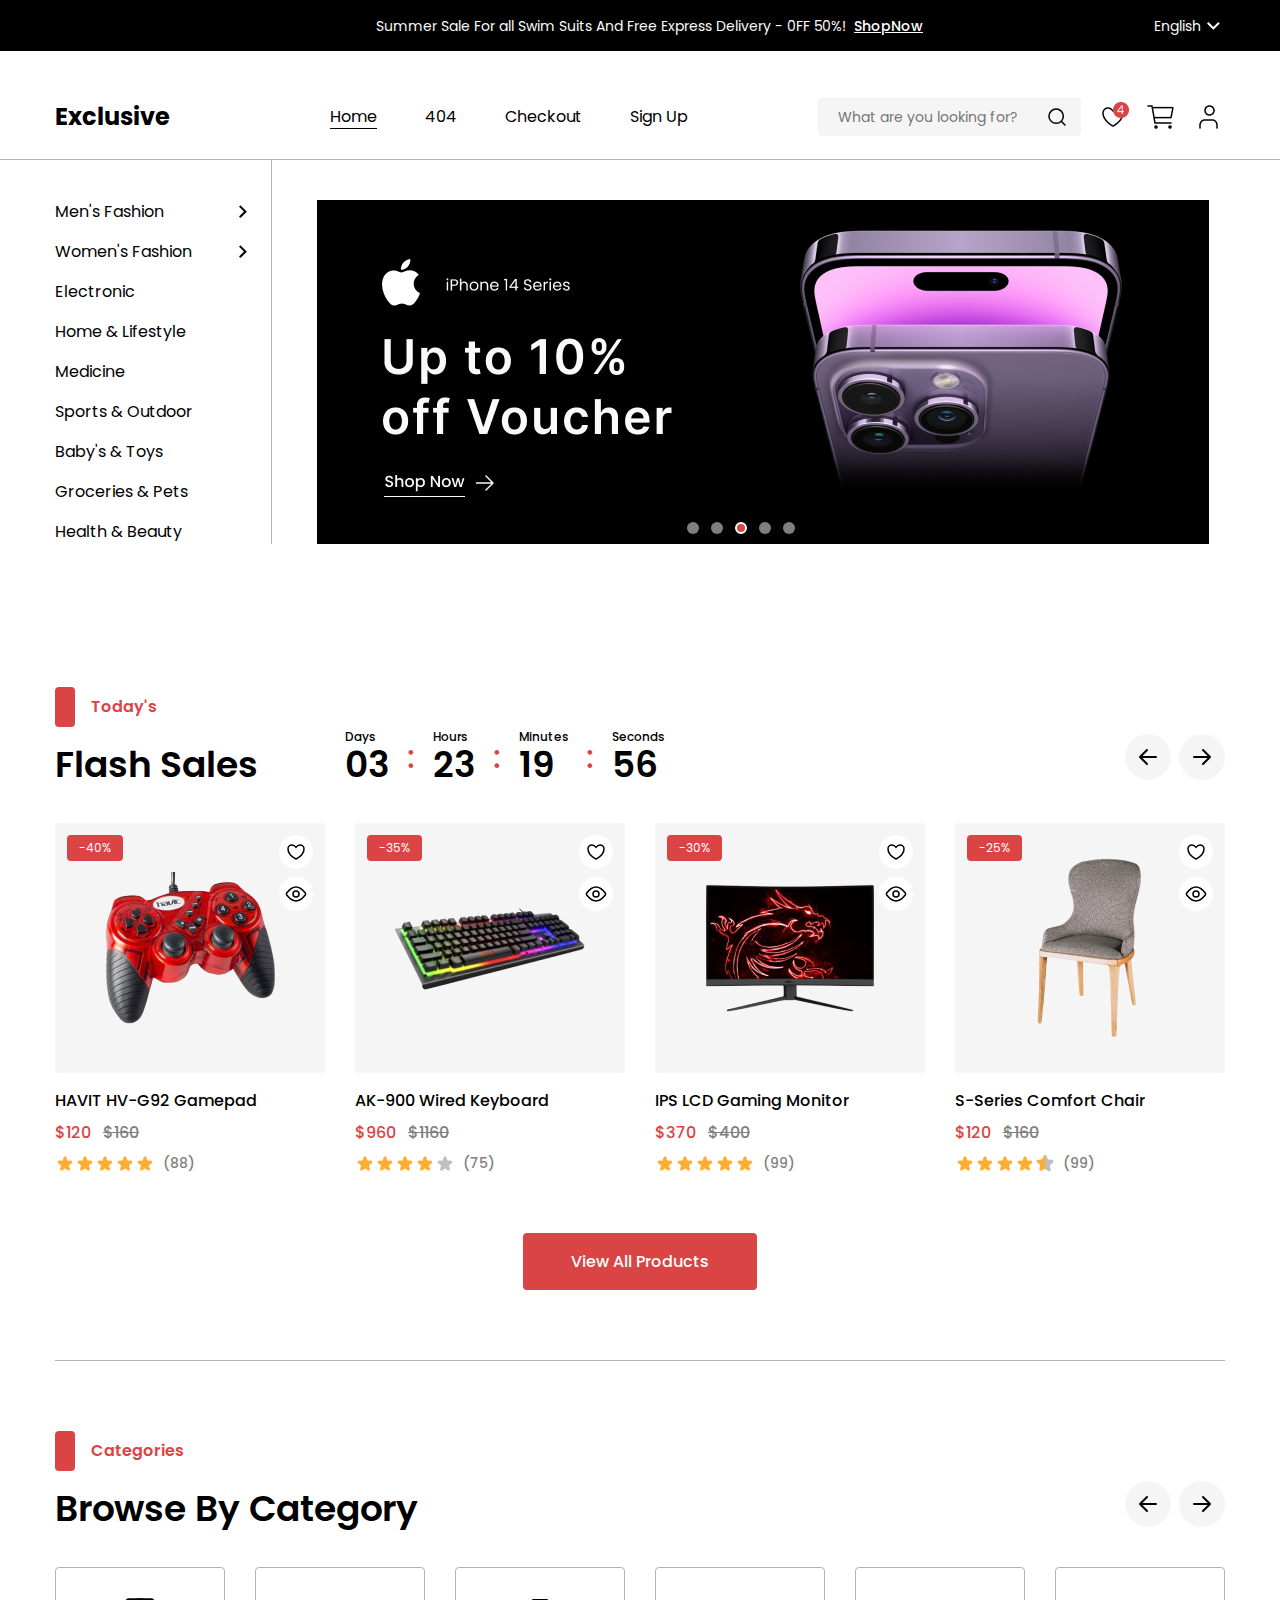
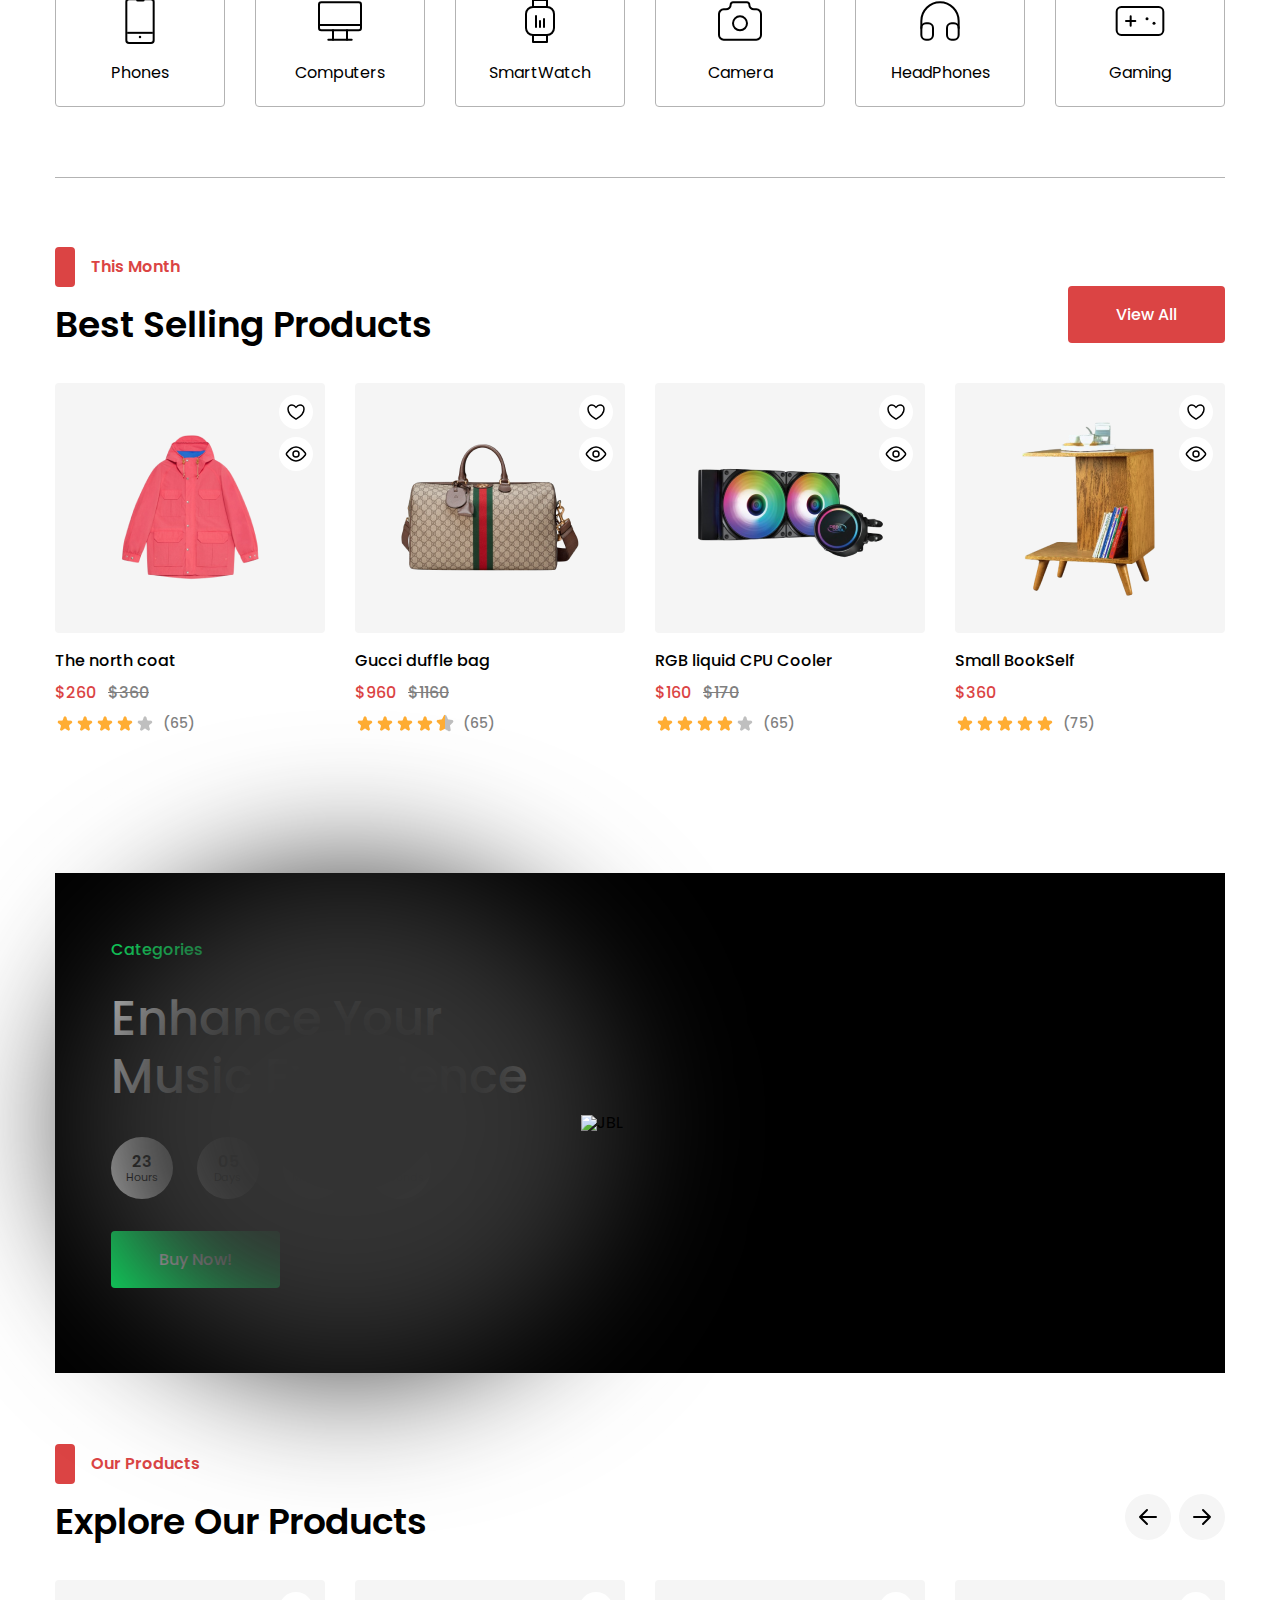
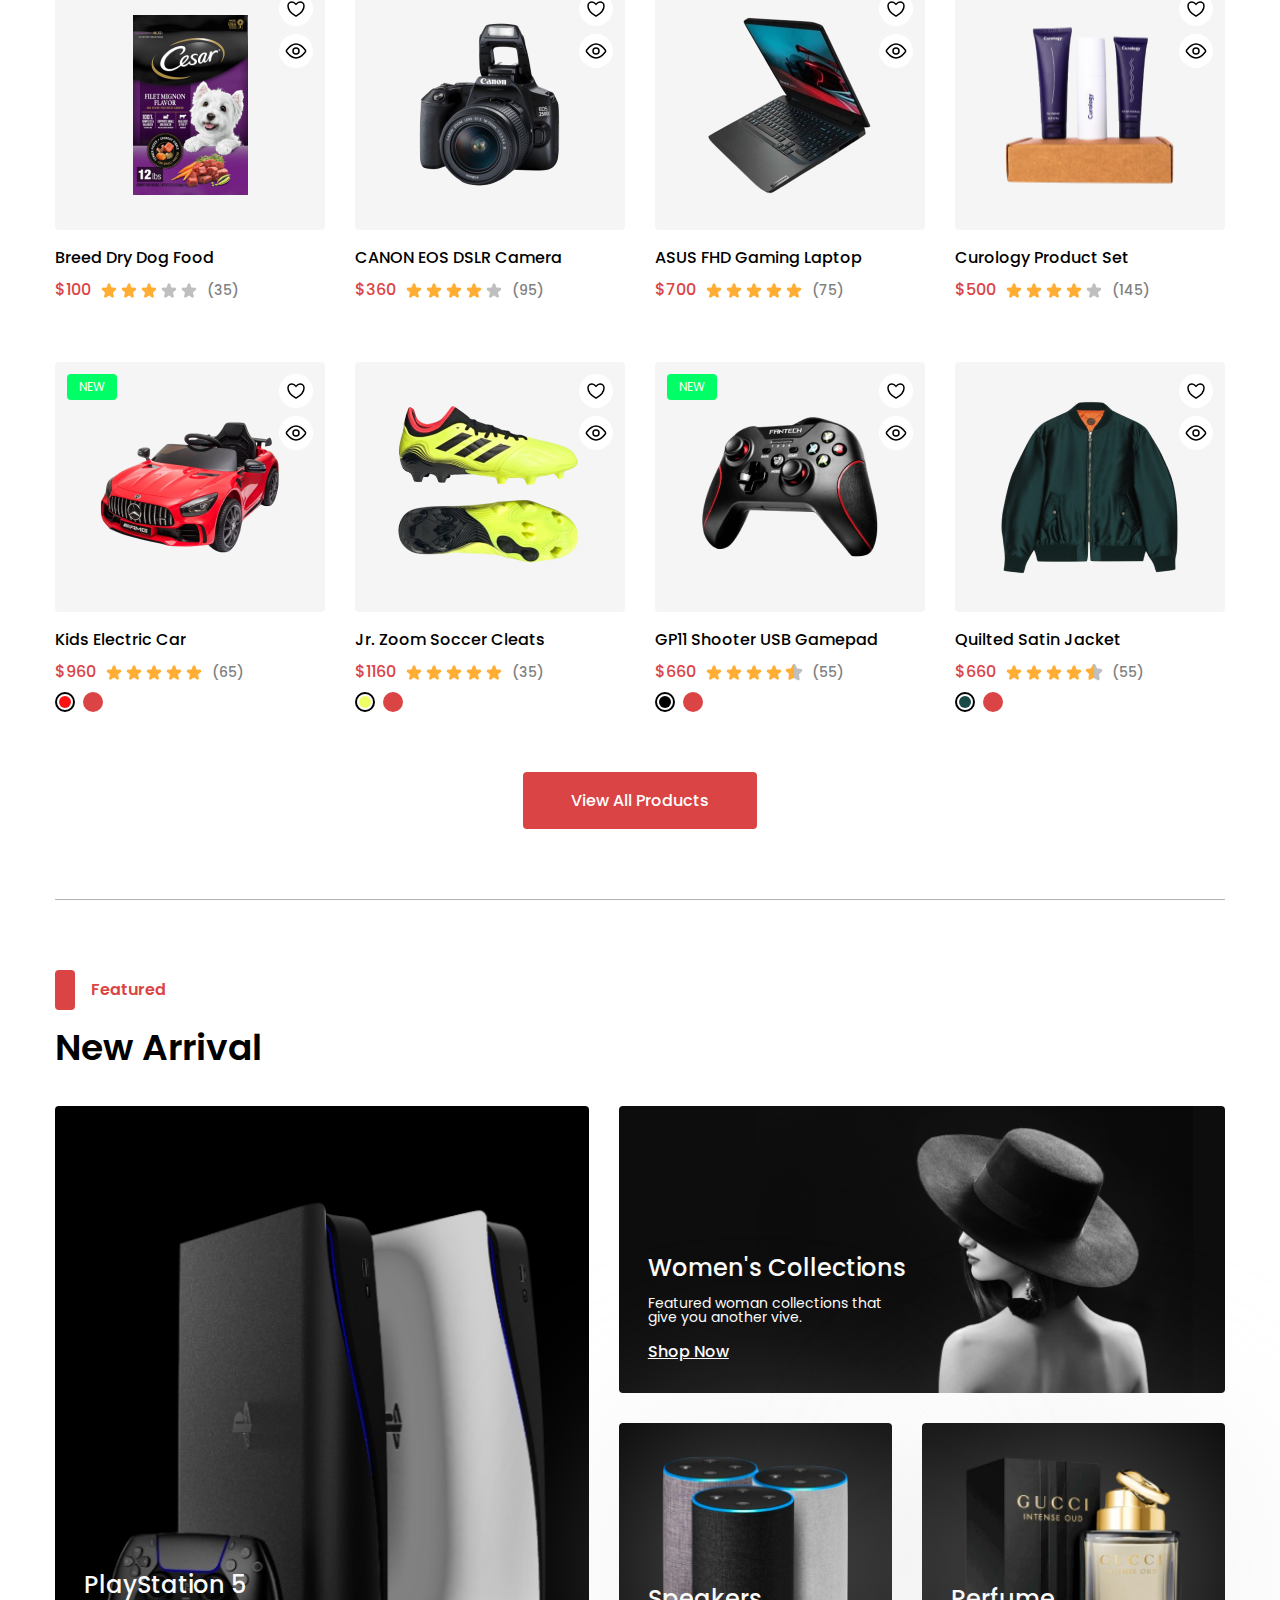
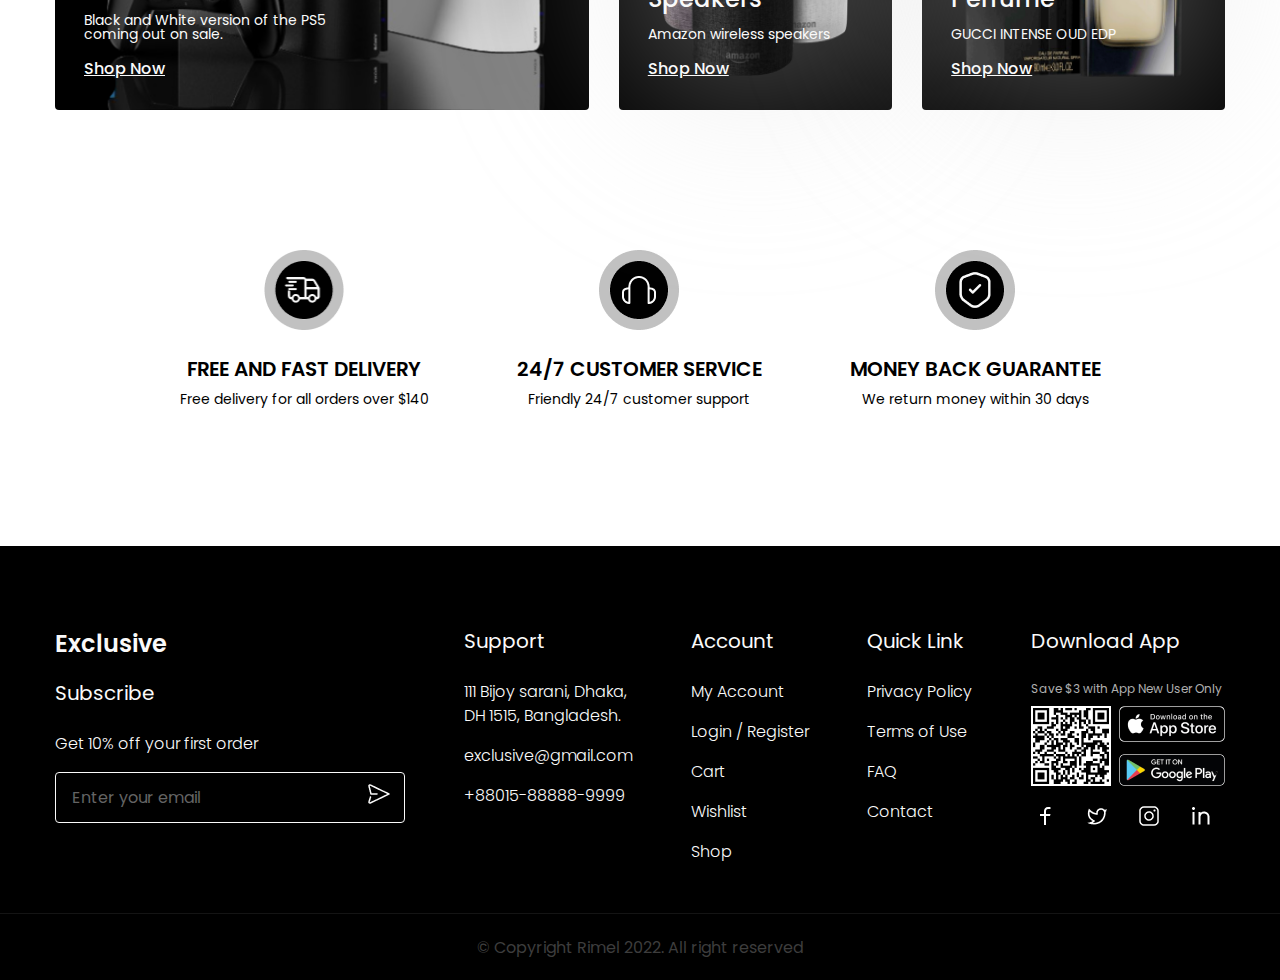
==== commit 98099a85: "replace header to current on all the pages" ====
--- a/index.html
+++ b/index.html
@@ -32,8 +32,8 @@
 					<nav class="header-menu">
 						<ul class="header-menu__list">		
 							<li class="header-menu__list-item"><a href="/" class="header-menu__list-link active">Home</a></li>
-							<li class="header-menu__list-item"><a href="#" class="header-menu__list-link">Contact</a></li>
-							<li class="header-menu__list-item"><a href="#" class="header-menu__list-link">About</a></li>
+							<li class="header-menu__list-item"><a href="not-found.html" class="header-menu__list-link">404</a></li>
+							<li class="header-menu__list-item"><a href="checkout.html" class="header-menu__list-link">Checkout</a></li>
 							<li class="header-menu__list-item"><a href="signup.html" class="header-menu__list-link">Sign Up</a></li>
 						</ul>
 					</nav>
@@ -43,14 +43,45 @@
 							<img class="search-icon" src="./images/icons/icon-search.svg" alt="Search icon">
 						</div>
 						<div class="header-action-bar">
-							<img src="./images/icons/icon-wishlist.png" alt="Wishlist">
+							<a href="wishlist.html">
+								<img src="./images/icons/icon-wishlist.png" alt="Wishlist">
+							</a>
 							<img src="./images/icons/icon-cart.png" alt="Cart">
 							<img src="./images/icons/icon-user.png" alt="User">
+							<img class="hamburger-menu-icon" src="./images/icons/icon-menu.svg" alt="Menu">
 						</div>
 					</div>
 				</div>
 			</div>
 		</header>
+
+		<aside class="side-menu">
+			<div class="header-action-bar">
+				<a href="wishlist.html">
+					<img src="./images/icons/icon-wishlist.png" alt="Wishlist">
+				</a>
+				<img src="./images/icons/icon-cart.png" alt="Cart">
+				<img src="./images/icons/icon-user.png" alt="User">
+			</div>
+			<div class="search-bar">
+				<input class="input input__search-bar" type="text" placeholder="What are you looking for?">
+				<img class="search-icon" src="./images/icons/icon-search.svg" alt="Search icon">
+			</div>
+			<ul class="side-menu__links">
+				<li>
+					<a href="home.html">Home</a>
+				</li>
+				<li>
+					<a href="not-found.html">404</a>
+				</li>
+				<li>
+					<a href="checkout.html">Checkout</a>
+				</li>
+				<li>
+					<a href="signup.html">Sign Up</a>
+				</li>
+			</ul>
+		</aside>
 
 		<section class="hero-section">
 			<div class="container">
--- a/css/style.css
+++ b/css/style.css
@@ -31,7 +31,20 @@
 	margin: 0 auto;
 }
 
-/* COMPONENTS */
+.wrapper {
+	position: relative;
+}
+
+.main {
+	position: relative;
+	margin: 80px 0 140px 0;
+}
+
+@media (max-width: 480px) {
+	.main {
+		margin: 40px 0 60px 0;
+	}
+}
 
 /* buttons */
 
@@ -39,6 +52,9 @@
 	width: 100%;
 	display: flex;
 	align-items: center;
+	justify-content: center;
+	flex-wrap: wrap;
+	gap: 8px;
 }
 
 .button {
@@ -56,14 +72,20 @@
 	opacity: 0.7;
 }
 
+.button-primary,
+.button-secondary,
+.button-special-offer {
+	padding: 16px 48px;
+	font-size: 1rem;
+	text-align: center;
+}
+
 .button-primary {
-	padding: 16px 48px;
 	color: var(--color-white);
 	background-color: var(--color-primary);
 }
 
 .button-secondary {
-	padding: 16px 48px;
 	color: var(--color-black);
 	font-weight: 600;
 	background-color: transparent;
@@ -71,7 +93,6 @@
 }
 
 .button-special-offer {
-	padding: 16px 48px;
 	color: var(--color-white);
 	background-color: var(--color-special);
 }
@@ -83,6 +104,7 @@
 	color: var(--color-white);
 	font-weight: 500;
 	background-color: var(--color-primary);
+	text-align: center;
 }
 
 .button-sign-icon {
@@ -95,7 +117,7 @@
 	gap: 16px;
 	color: var(--color-black);
 	background-color: var(--color-white);
-	border: 1px solid	var(--color-medium-gray);
+	border: 1px solid var(--color-medium-gray);
 	border-radius: 4px;
 }
 
@@ -104,6 +126,7 @@
 	padding: 10px 48px;
 	color: var(--color-white);
 	background-color: var(--color-primary);
+	text-align: center;
 }
 
 .button-icon {
@@ -128,6 +151,64 @@
 	margin-bottom: 32px;
 }
 
+@media (max-width: 1024px) {
+	.button-primary,
+	.button-secondary,
+	.button-special-offer {
+		padding: 14px 40px;
+		font-size: 0.95rem;
+	}
+
+	.button-buy {
+		padding: 10px 40px;
+	}
+}
+
+@media (max-width: 768px) {
+	.button-primary,
+	.button-secondary,
+	.button-special-offer {
+		padding: 12px 32px;
+		font-size: 0.9rem;
+	}
+
+	.button-buy {
+		padding: 10px 32px;
+		font-size: 0.9rem;
+	}
+
+	.button-icon img {
+		width: 28px;
+		height: 28px;
+	}
+}
+
+@media (max-width: 480px) {
+	.button-wrapper {
+		flex-direction: column;
+		gap: 12px;
+	}
+
+	.button-primary,
+	.button-secondary,
+	.button-special-offer {
+		width: 100%;
+		padding: 12px 24px;
+		font-size: 0.85rem;
+	}
+
+	.button-buy {
+		width: 100%;
+		padding: 10px 24px;
+		font-size: 0.85rem;
+	}
+
+	.button-icon img {
+		width: 24px;
+		height: 24px;
+	}
+}
+
 /* inputs */
 
 input[type="number"]::-webkit-inner-spin-button,
@@ -137,82 +218,85 @@
 }
 
 input[type="number"] {
-	-moz-appearance: textfield;
+    -moz-appearance: textfield;
 }
 
 input[type='radio']:hover {
-	cursor: pointer;
+    cursor: pointer;
 }
 
 .input-wrapper {
-	position: relative;
+    position: relative;
 }
 
 .input {
-	font-family: 'Poppins', sans-serif;
-	width: 100%;
-	font-size: 1rem;
-	border: none;
-	outline: none;
-	border-radius: 4px;
+    font-family: 'Poppins', sans-serif;
+    width: 100%;
+    font-size: clamp(0.875rem, 2vw, 1rem);
+    border: none;
+    outline: none;
+    border-radius: 4px;
+    padding: clamp(8px, 2vw, 12px);
 }
 
 .input:hover {
-	cursor: text;
+    cursor: text;
 }
 
 .input__search-bar {
-	font-size: 0.75rem;
-	height: 38px;
-	padding: 7px 50px 7px 20px;
-	background-color: var(--color-soft-gray);
+    font-size: clamp(0.75rem, 2vw, 0.875rem);
+    height: clamp(34px, 5vw, 38px);
+    padding: 7px 50px 7px 20px;
+    background-color: var(--color-soft-gray);
 }
 
 .input__search-bar input::-webkit-input-placeholder {
-	color: var(--color-placeholder-gray);
+    color: var(--color-placeholder-gray);
 }
 
 .input__sign {
-	padding: 8px 0;
-	border-bottom: 1px solid var(--color-medium-gray);
-	line-height: 1.5;
+    padding: 8px 0;
+    border-bottom: 1px solid var(--color-medium-gray);
+    line-height: 1.5;
 }
 
 .input__order {
-	max-height: 50px;
-	padding: 15px;
-	font-size: 1.25rem;
-	background-color: var(--color-soft-gray);
+    max-height: 50px;
+    padding: clamp(10px, 2vw, 15px);
+    font-size: clamp(1rem, 2vw, 1.25rem);
+    background-color: var(--color-soft-gray);
 }
 
 .input__coupon {
-	padding: 16px 24px;
-	font-size: 1rem;
-	border: 1px solid var(--color-medium-gray);
+    padding: clamp(12px, 2vw, 16px) clamp(18px, 2vw, 24px);
+    font-size: clamp(0.875rem, 2vw, 1rem);
+    border: 1px solid var(--color-medium-gray);
 }
 
 .input__coupon::placeholder {
-	color: var(--color-border-gray);
+    color: var(--color-border-gray);
 }
 
 .input__footer-email {
-	padding: 12px 16px;
-	margin-top: 16px;
-	font-size: 1rem;
-	color: var(--color-white);
-	background: transparent;
-  border: 1px solid var(--color-light-gray);
+    padding: clamp(10px, 2vw, 12px) clamp(14px, 2vw, 16px);
+    margin-top: 16px;
+    font-size: clamp(0.875rem, 2vw, 1rem);
+    color: var(--color-white);
+    background: transparent;
+    border: 1px solid var(--color-light-gray);
 }
 
 .input__footer-email::-webkit-input-placeholder {
-	color: #646464;
-}
-
-/* inputs */
-
-.main {
-	position: relative;
-	margin: 80px 0 140px 0;
+    color: #646464;
+}
+
+@media (max-width: 768px) {
+    .input__search-bar,
+    .input__order,
+    .input__coupon,
+    .input__footer-email {
+        width: 100%;
+    }
 }
 
 /* roadmap */
@@ -222,9 +306,9 @@
 	align-items: center;
 	flex-wrap: wrap;
 	gap: 10px;
-	margin: 80px 0 80px 0;
 	color: var(--color-border-gray);
 	font-size: 0.875rem;
+	padding: 0 5px;
 }
 
 .roadmap > :nth-child(odd) {
@@ -268,27 +352,42 @@
 	cursor: pointer;
 }
 
+@media (max-width: 878px) {
+	.top-header__inner {
+		justify-content: space-between;
+		gap: 20px;
+		text-align: justify;
+		line-height: 1.2;
+		font-size: 0.7rem;
+	}
+}
+
 /* HEADER */
 
 .header {
-	border-bottom: 0.5px solid var(--color-gray);
+	position: sticky;
+	top: 0;
+	padding-top: 47px;
+	border-bottom: 1px solid var(--color-gray);
+	background-color: var(--color-white);
+	z-index: 100;
 }
 
 .header__inner {
 	display: flex;
 	justify-content: space-between;
 	align-items: center;
-	margin: 47px 0 23px 0;
+	margin-bottom: 23px;
 }
 
 .logo {
-	font-size: 1.5rem;
+	font-size: clamp(1.25rem, 2vw, 1.5rem);
 	font-weight: 700;
 	color: var(--color-black);
 }
 
 .header-menu {
-	margin: 0 130px 0 160px;	
+	margin: 0 130px 0 160px;
 }
 
 .header-menu__list {
@@ -297,6 +396,7 @@
 }
 
 .header-menu__list-link {
+	text-wrap: nowrap;
 	transition: color 0.3s ease-in-out;
 }
 
@@ -304,17 +404,14 @@
 	color: #afafaf;
 }
 
-.header-menu__list-link {
-	text-underline-offset: 6px;
-}
-
 .header-menu__list-link.active {
 	text-decoration: underline;
+	text-underline-offset: 6px;
 }
 
 .header-search-bar {
 	display: flex;
-	gap: 24px;
+	gap: 16px;
 }
 
 .search-bar {
@@ -341,6 +438,118 @@
 	cursor: pointer;
 }
 
+.header-action-bar a {
+	display: flex;
+	align-items: center;
+}
+
+.hamburger-menu-icon {
+	cursor: pointer;
+	width: 30px;
+	height: 30px;
+	display: none;
+}
+
+@media (max-width: 1024px) {
+	.header-menu {
+		margin: 0 50px;
+	}
+	.header-menu__list {
+		gap: 24px;
+	}
+}
+
+@media (max-width: 768px) {
+	.header-menu {
+		display: none;
+	}
+	.header-action-bar {
+		gap: 10px;
+	}
+	.hamburger-menu-icon {
+		display: block;
+	}
+	.header-action-bar img {
+		height: 28px;
+		width: 28px;
+	}
+	.side-menu__links {
+		display: flex;
+	}
+}
+
+@media (max-width: 480px) {
+	.header {
+		padding-top: 20px;
+	}
+	.header__inner {
+		margin-bottom: 12px;
+	}
+	.search-bar {
+		display: none;
+	}
+	.header__inner .header-action-bar a,
+	.header__inner .header-action-bar img:not(:last-child){
+		display: none;
+	}
+}
+
+.side-menu {
+	position: absolute;
+	top: 100%;
+	right: 0;
+	width: 100%;
+	min-height: 100%;
+	background-color: var(--color-white);
+	padding: 20px;
+	transition: transform 0.3s ease-in-out;
+	transform: translateX(100%);
+	z-index: 100;
+	display: none;
+	flex-direction: column;
+	align-items: center;
+	text-align: center;
+	gap: 20px;
+	line-height: 2;
+	color: var(--color-black);
+}
+
+.side-menu .header-action-bar,
+.side-menu .search-bar {
+	display: none;
+}
+
+.side-menu.active {
+	display: flex;
+	transform: translateX(0);
+}
+
+.side-menu__links {
+	display: flex;
+	flex-direction: column;
+	list-style: none;
+	margin-top: 20px;
+}
+
+.side-menu__links li {
+	margin-bottom: 10px;
+}
+
+.side-menu__links li a {
+	text-decoration: none;
+	color: var(--color-black);
+	font-size: 1.2rem;
+}
+
+@media (max-width: 480px) {
+	.side-menu .header-action-bar {
+		display: flex;
+	}
+	.side-menu .search-bar {
+		display: flex;
+	}
+}
+
 /* FOOTER */
 
 .footer {
@@ -350,7 +559,9 @@
 .footer-menu {
 	padding: 80px 0 60px 0;
 	display: flex;
-	gap: 87px;
+	justify-content: space-between;
+	flex-wrap: wrap;
+	gap: 50px;
 }
 
 .footer-menu__list {
@@ -451,6 +662,63 @@
 	margin-bottom: 10px;
 	height: 1px;
 	background-color: #141414;
+}
+
+@media (max-width: 1059px) {
+	.footer-menu {
+		justify-content: center;
+	}
+}
+
+@media (max-width: 815px) {
+	.footer-menu__list {
+		text-align: center;
+		align-items: center;
+	}
+
+	.footer-menu__item {
+		width: 250px;
+	}
+
+	.footer-menu__title {
+		font-size: 1.1rem;
+	}
+
+	.footer-menu__exclusive {
+		font-size: 1.25rem;
+	}
+
+	.footer-menu__link,
+	.footer-menu__description {
+		font-size: 0.85rem;
+	}
+
+	.app-download {
+		justify-content: center;
+	}
+
+	.socials {
+		justify-content: center;
+	}
+}
+
+@media (max-width: 381px) {
+	.footer-menu {
+		gap: 30px;
+	}
+
+	.footer-menu__list {
+		width: 90%;
+		text-align: center;
+		gap: 10px;
+	}
+
+	.copyright {
+		padding: 0 10px;
+		line-height: 1.5;
+		text-align: justify;
+		font-size: 0.75rem;
+	}
 }
 
 /* HERO SECTION */
@@ -1136,11 +1404,12 @@
 	flex-direction: column;
 	align-items: center;
 	justify-content: center;
+	padding: 0 5px;
 }
 
 .not-found__inner h1 {
 	display: flex;
-	font-size: 6.875rem;
+	font-size: clamp(2rem, 5vw + 2rem, 6.875rem);
 	font-weight: 500;
 	margin-bottom: 40px;
 }
@@ -1148,6 +1417,21 @@
 .not-found__inner p {
 	font-weight: 400;
 	margin-bottom: 80px;
+	font-size: 1rem;
+	text-align: justify;
+}
+
+@media (max-width: 768px) {
+  .not-found__inner {
+    margin-top: 100px;
+  }
+}
+
+@media (max-width: 480px) {
+  .not-found__inner {
+		text-align: center;
+    margin-top: 80px; 
+  }
 }
 
 /* WISHLIST */
